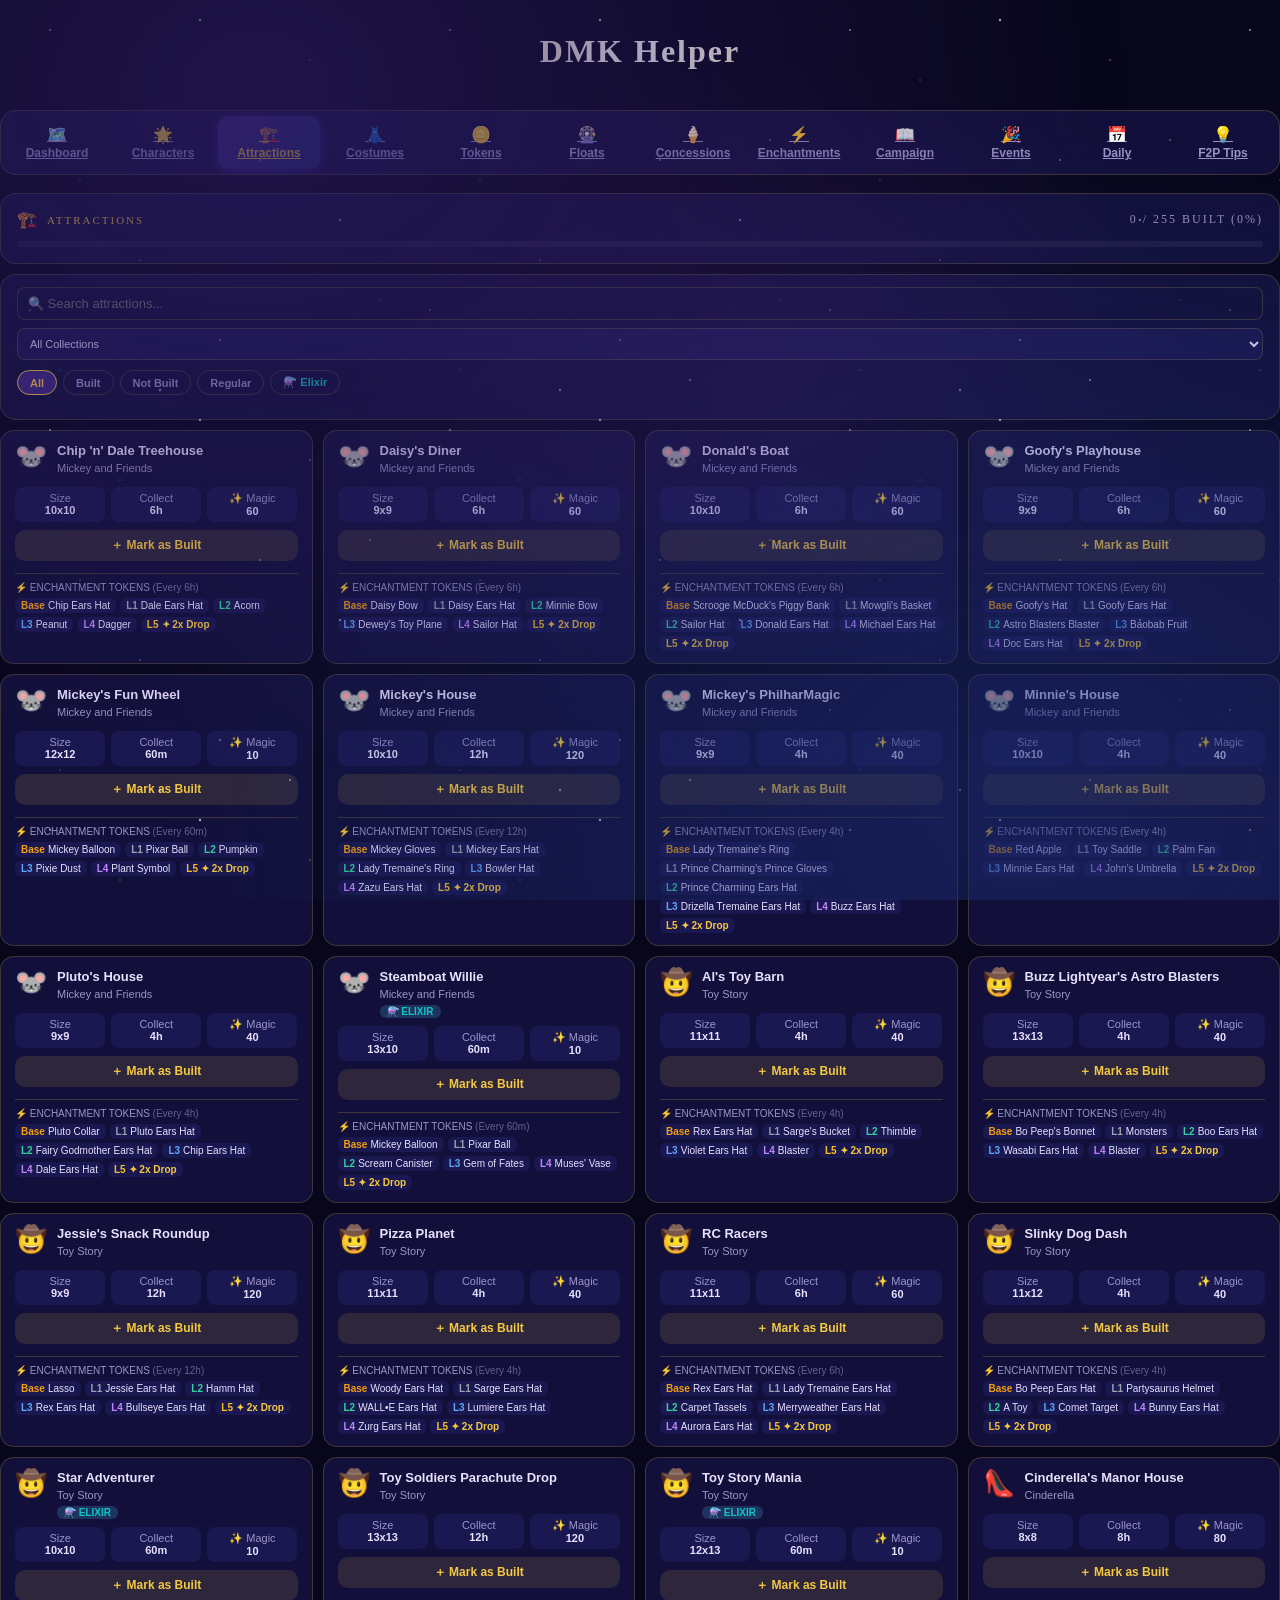
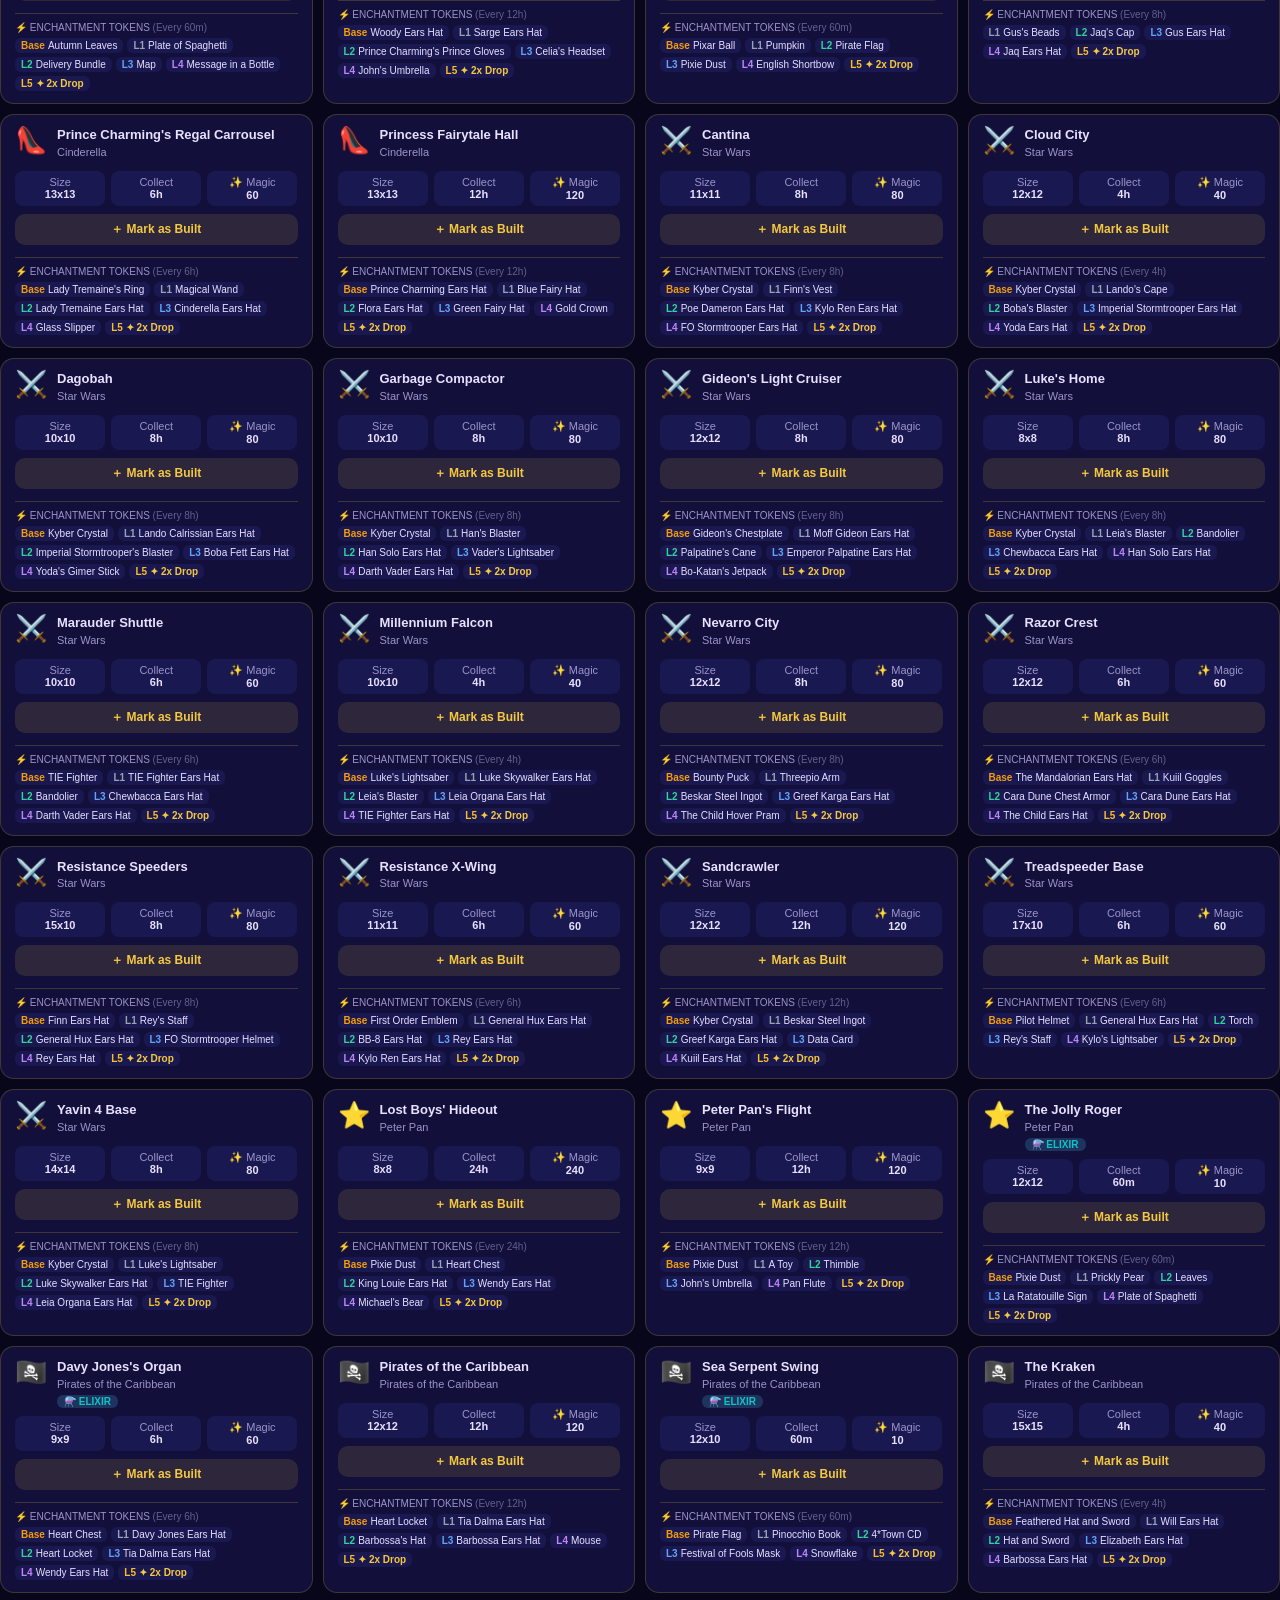
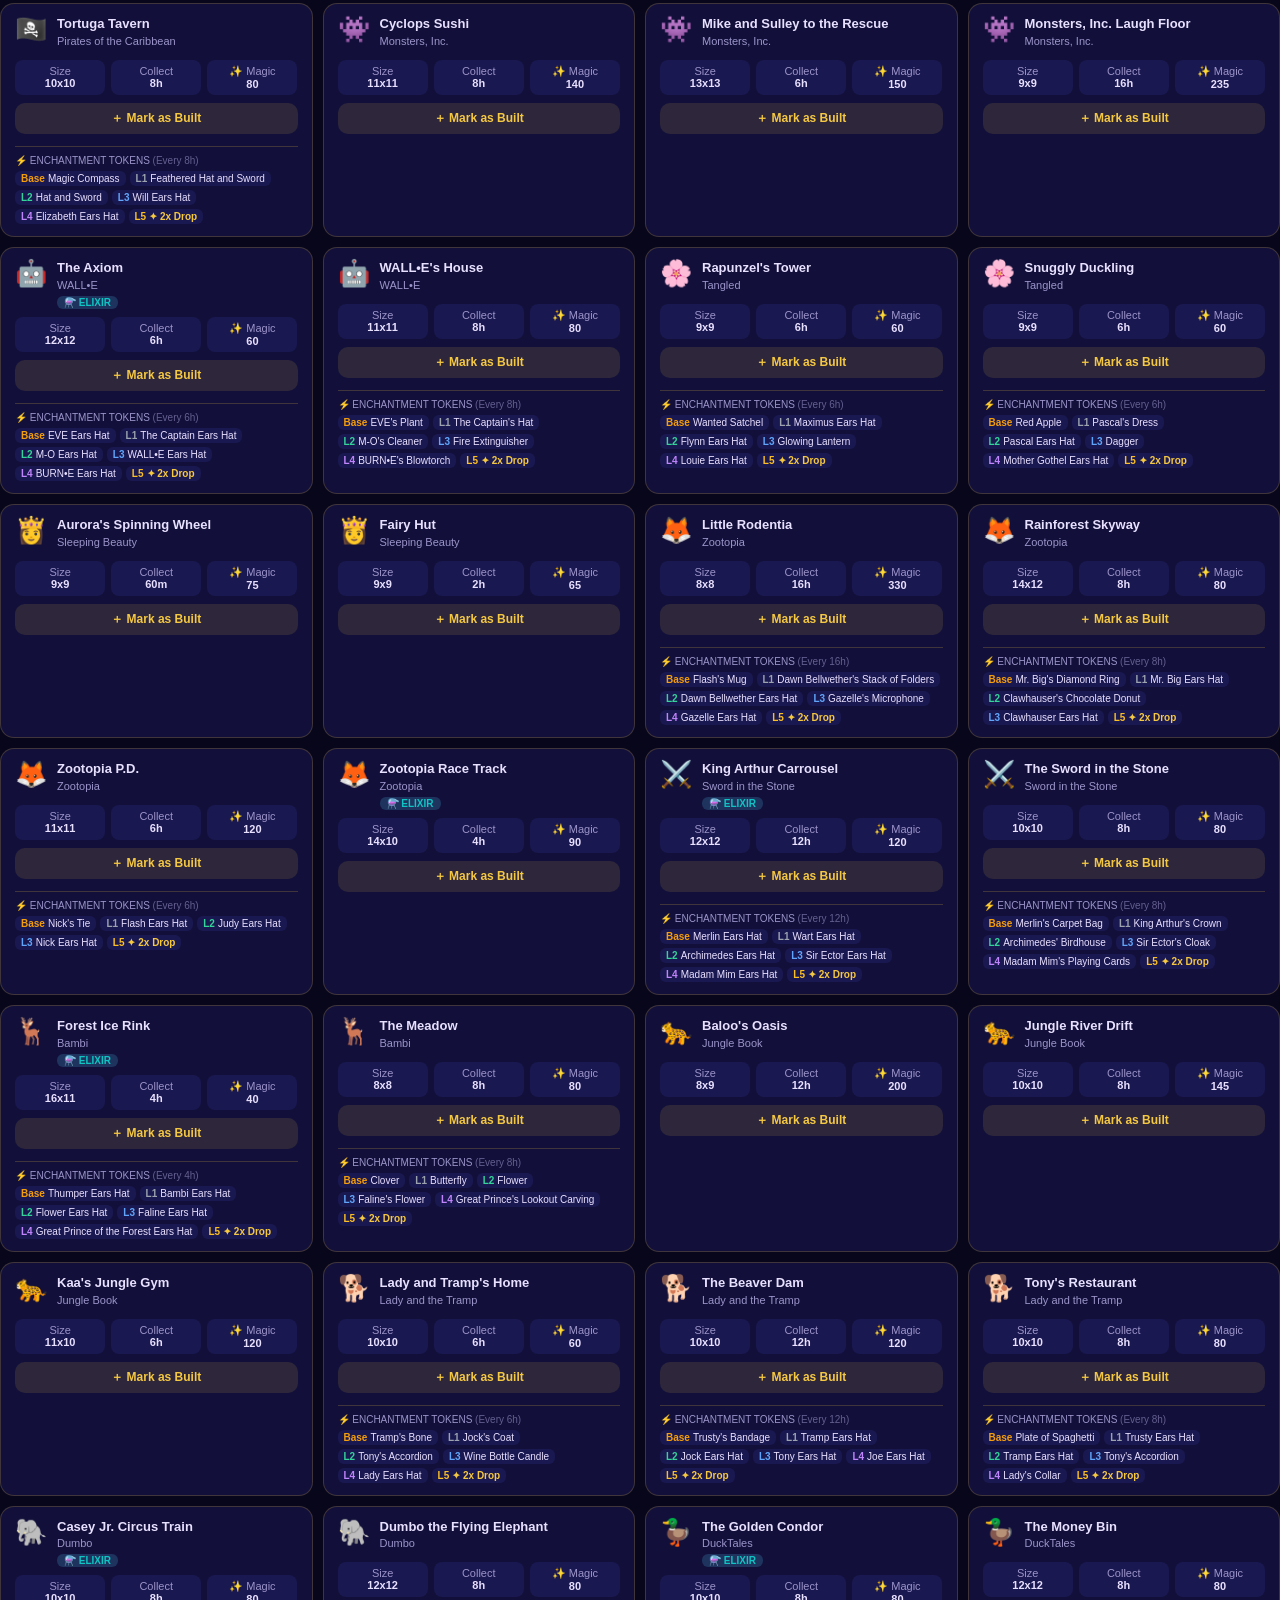
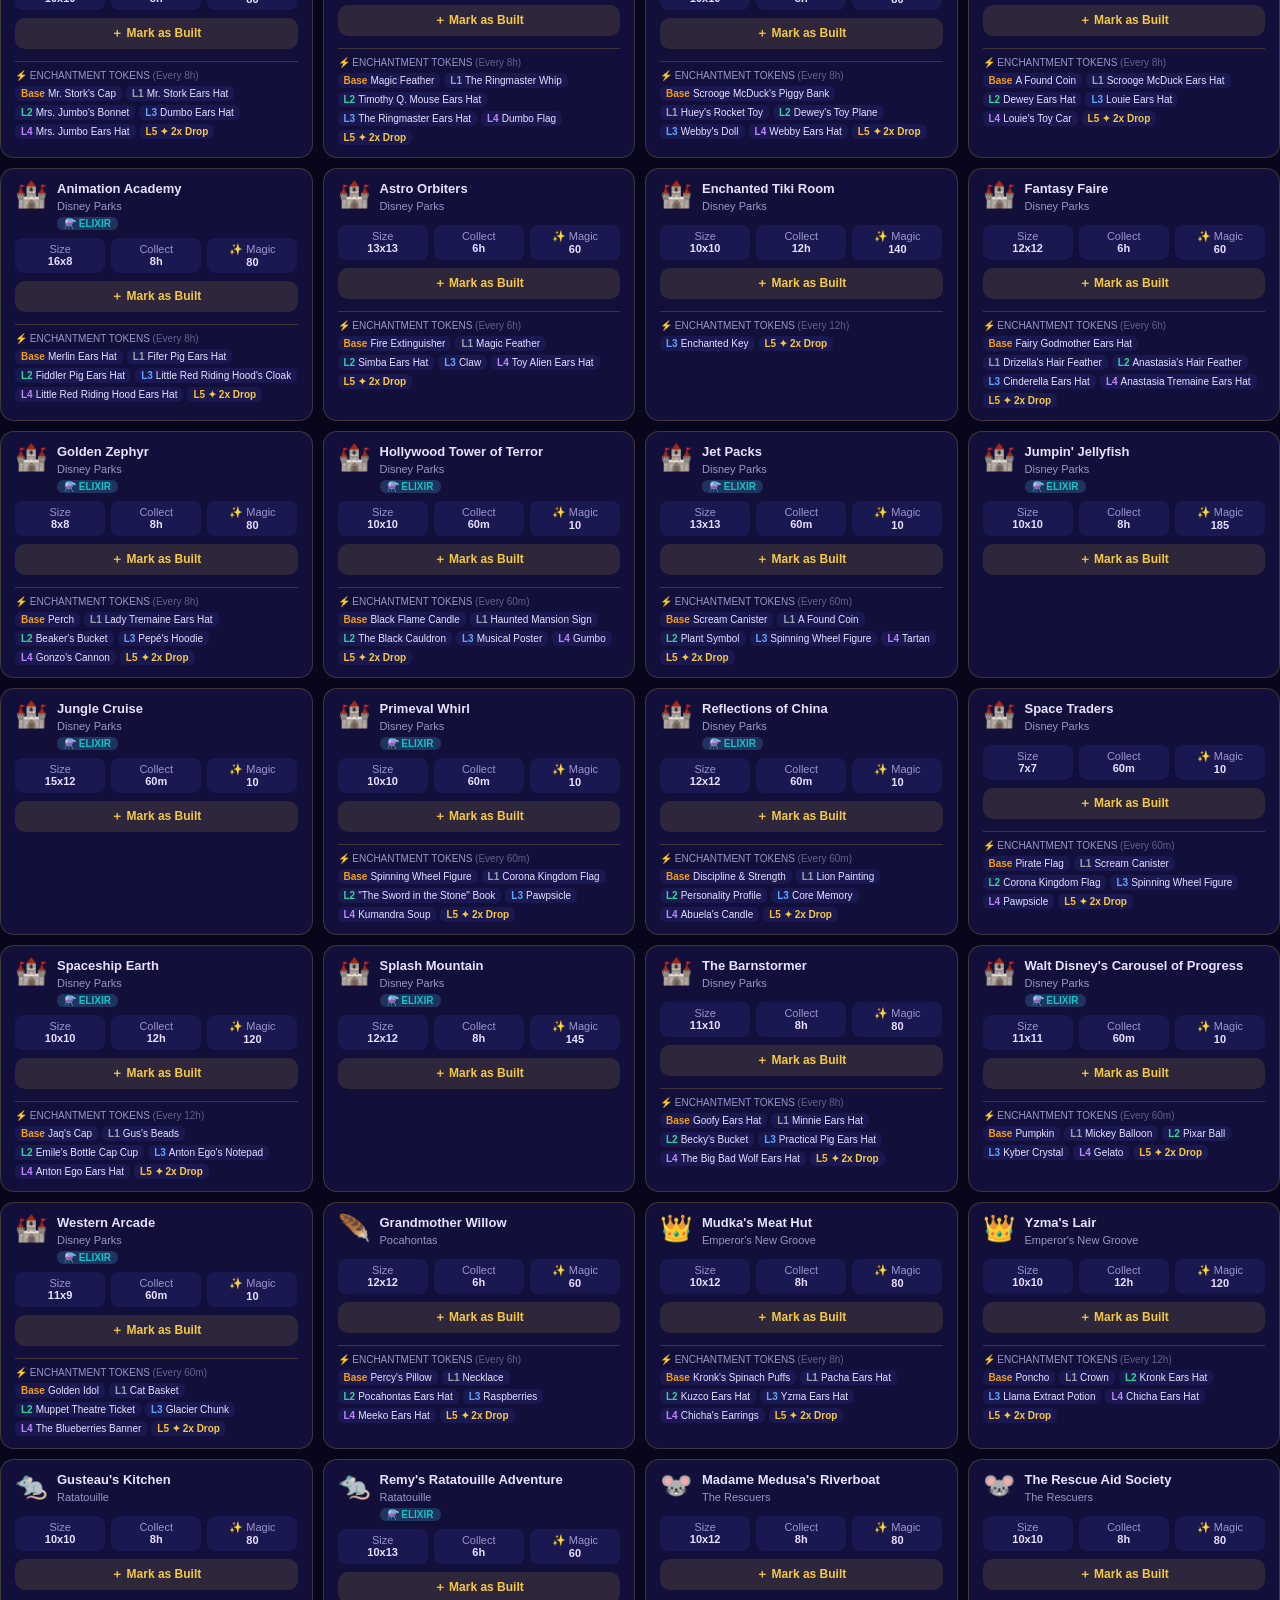
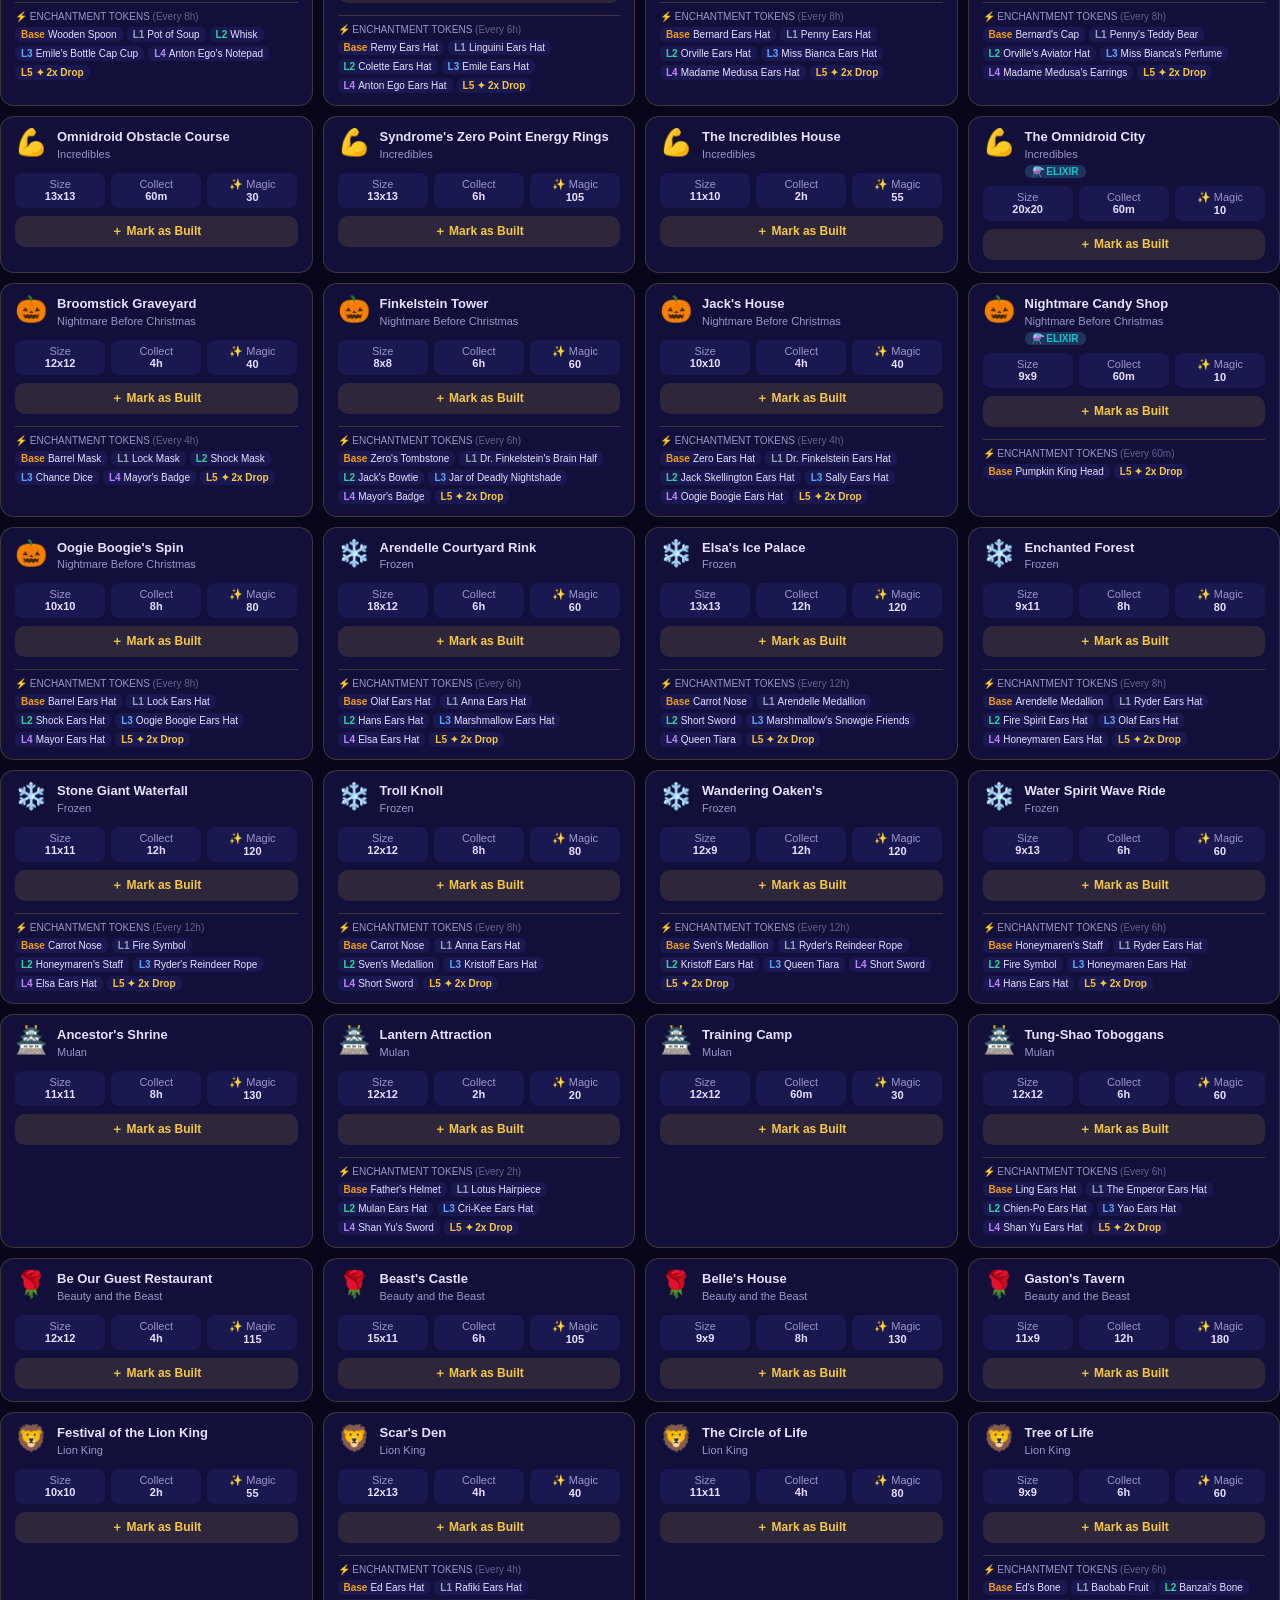
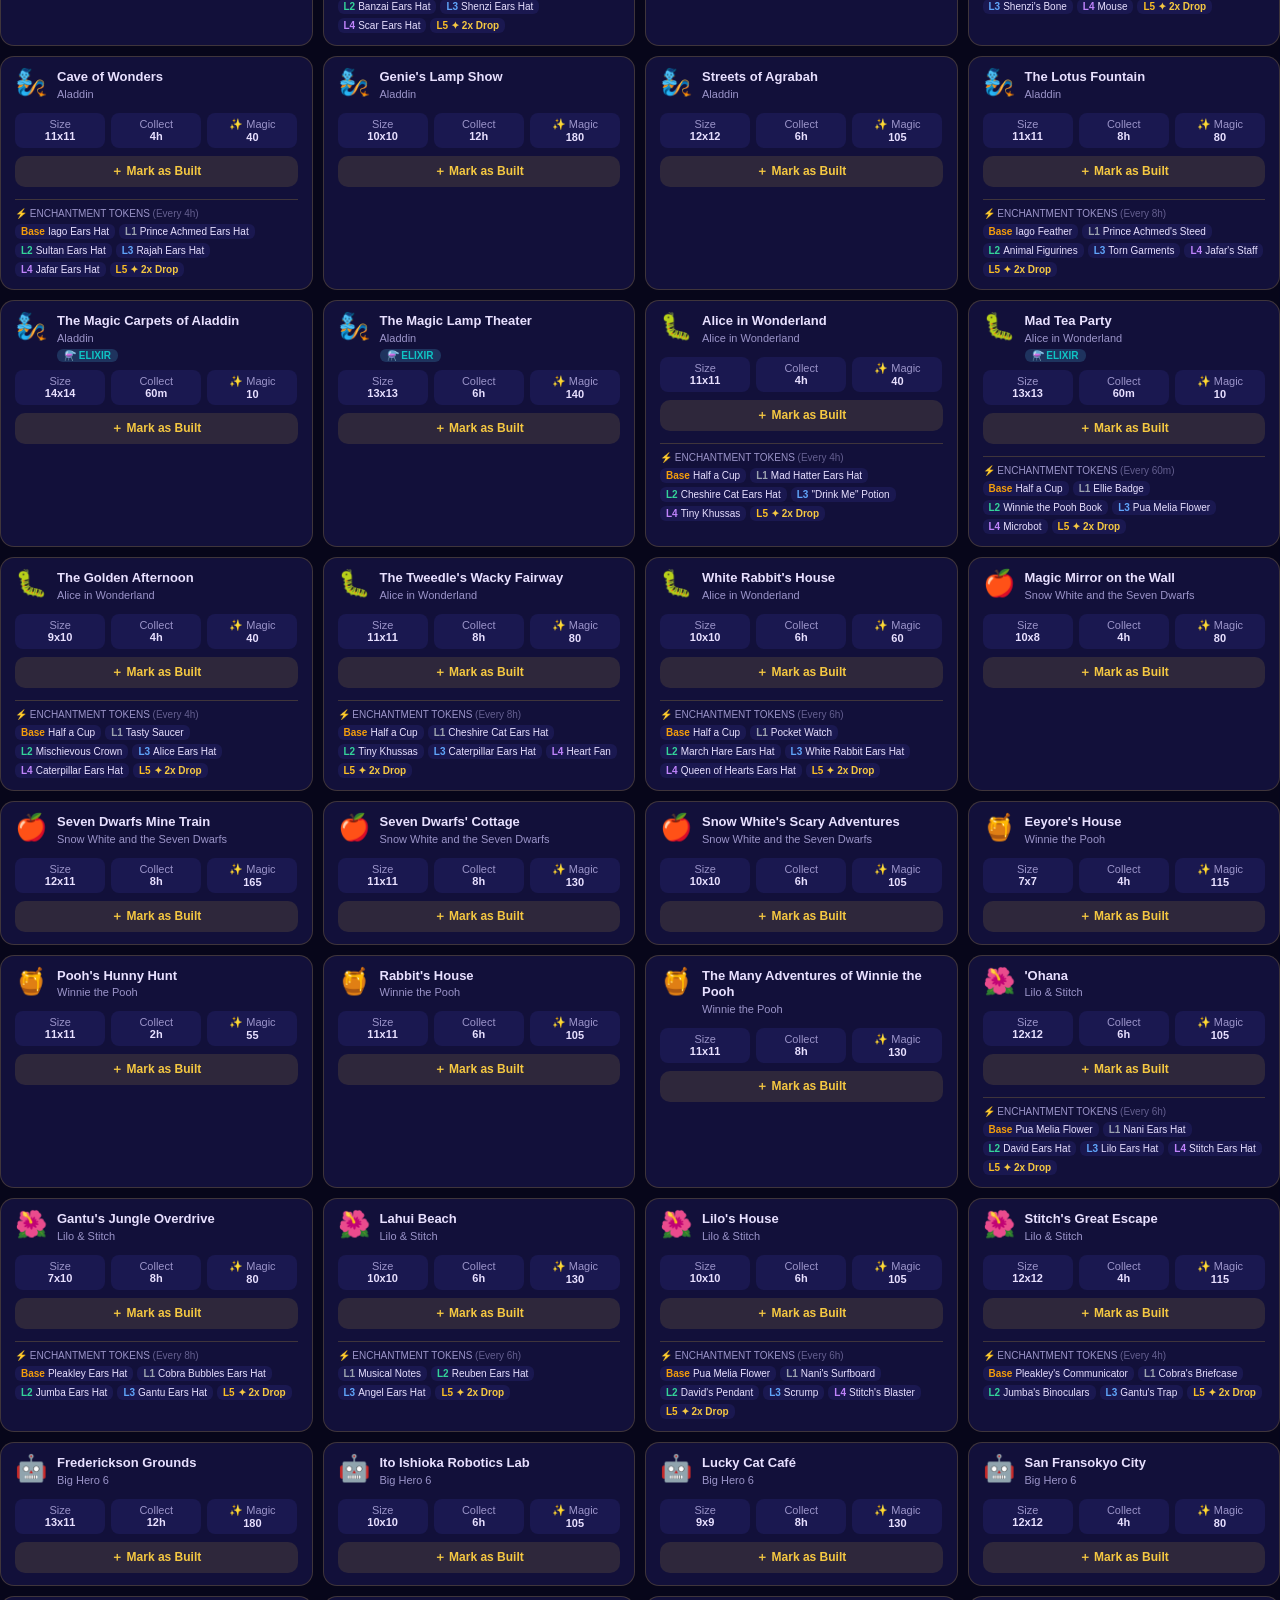
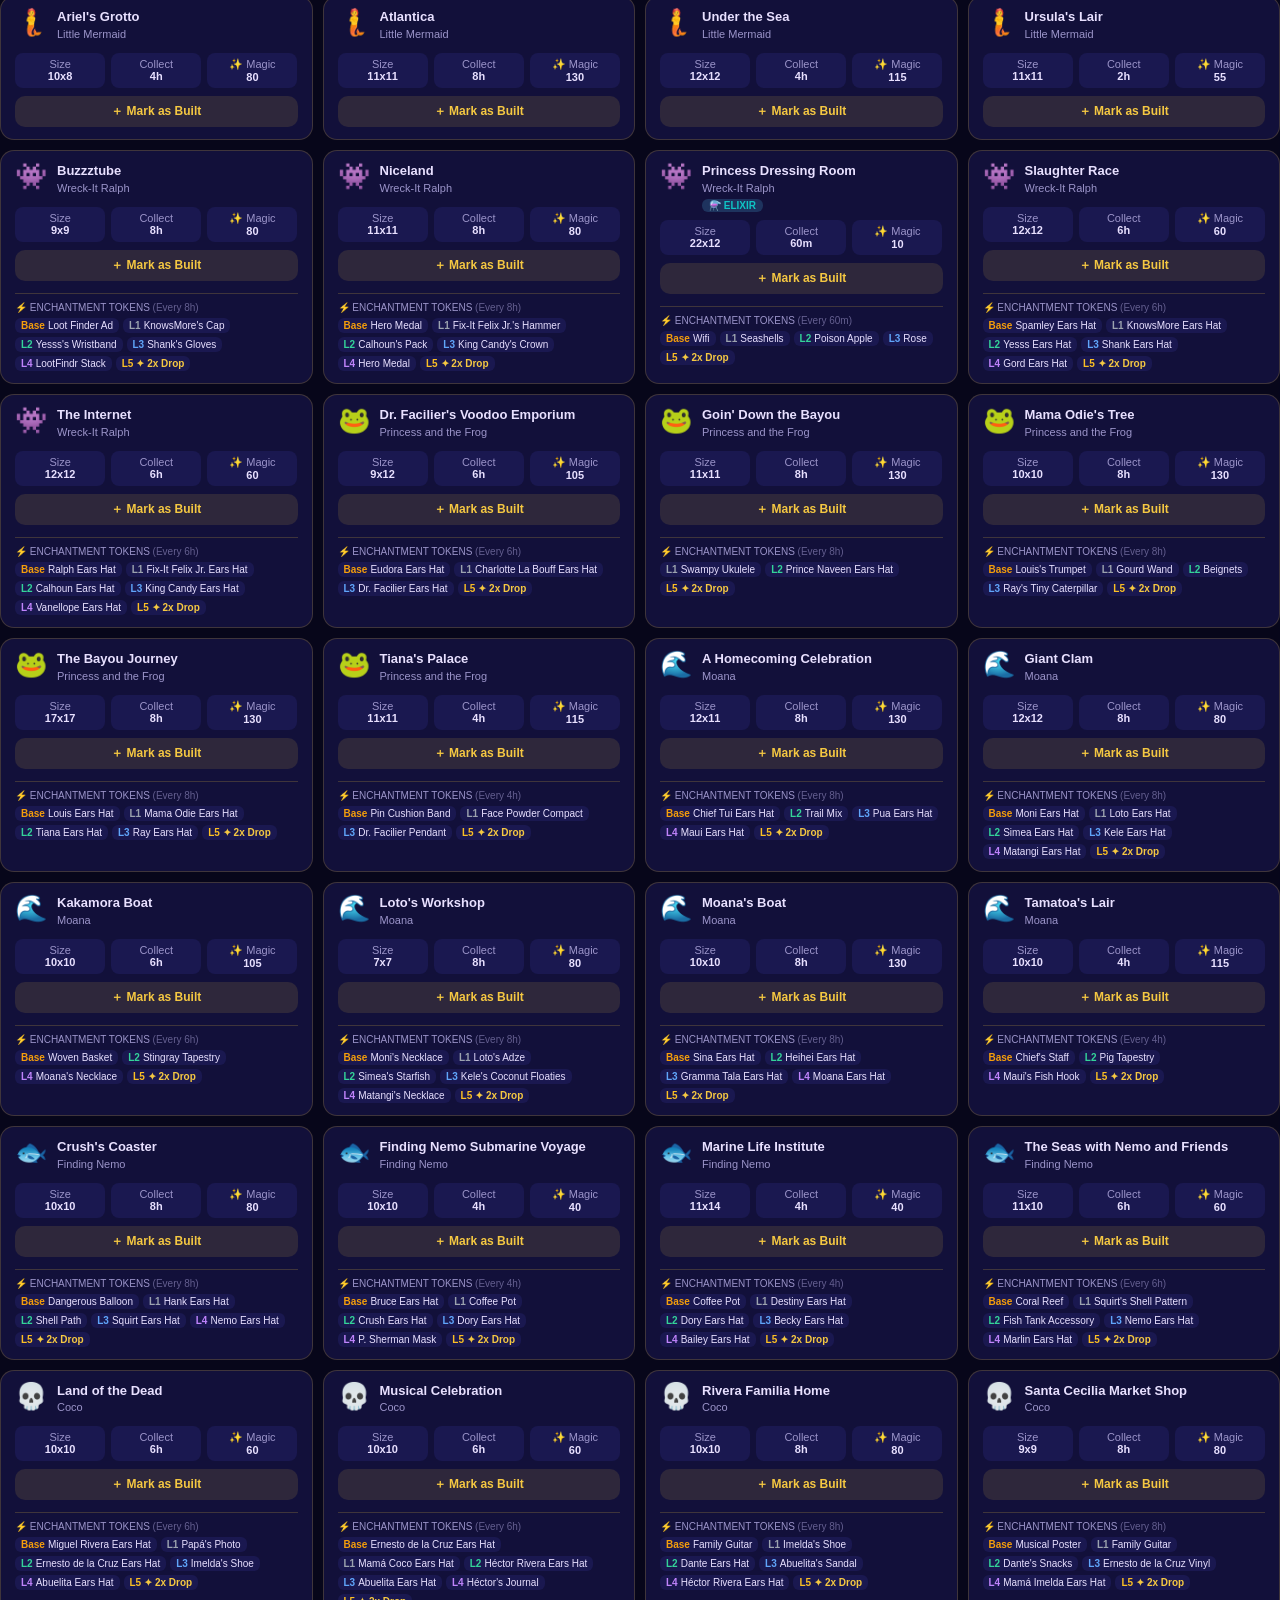
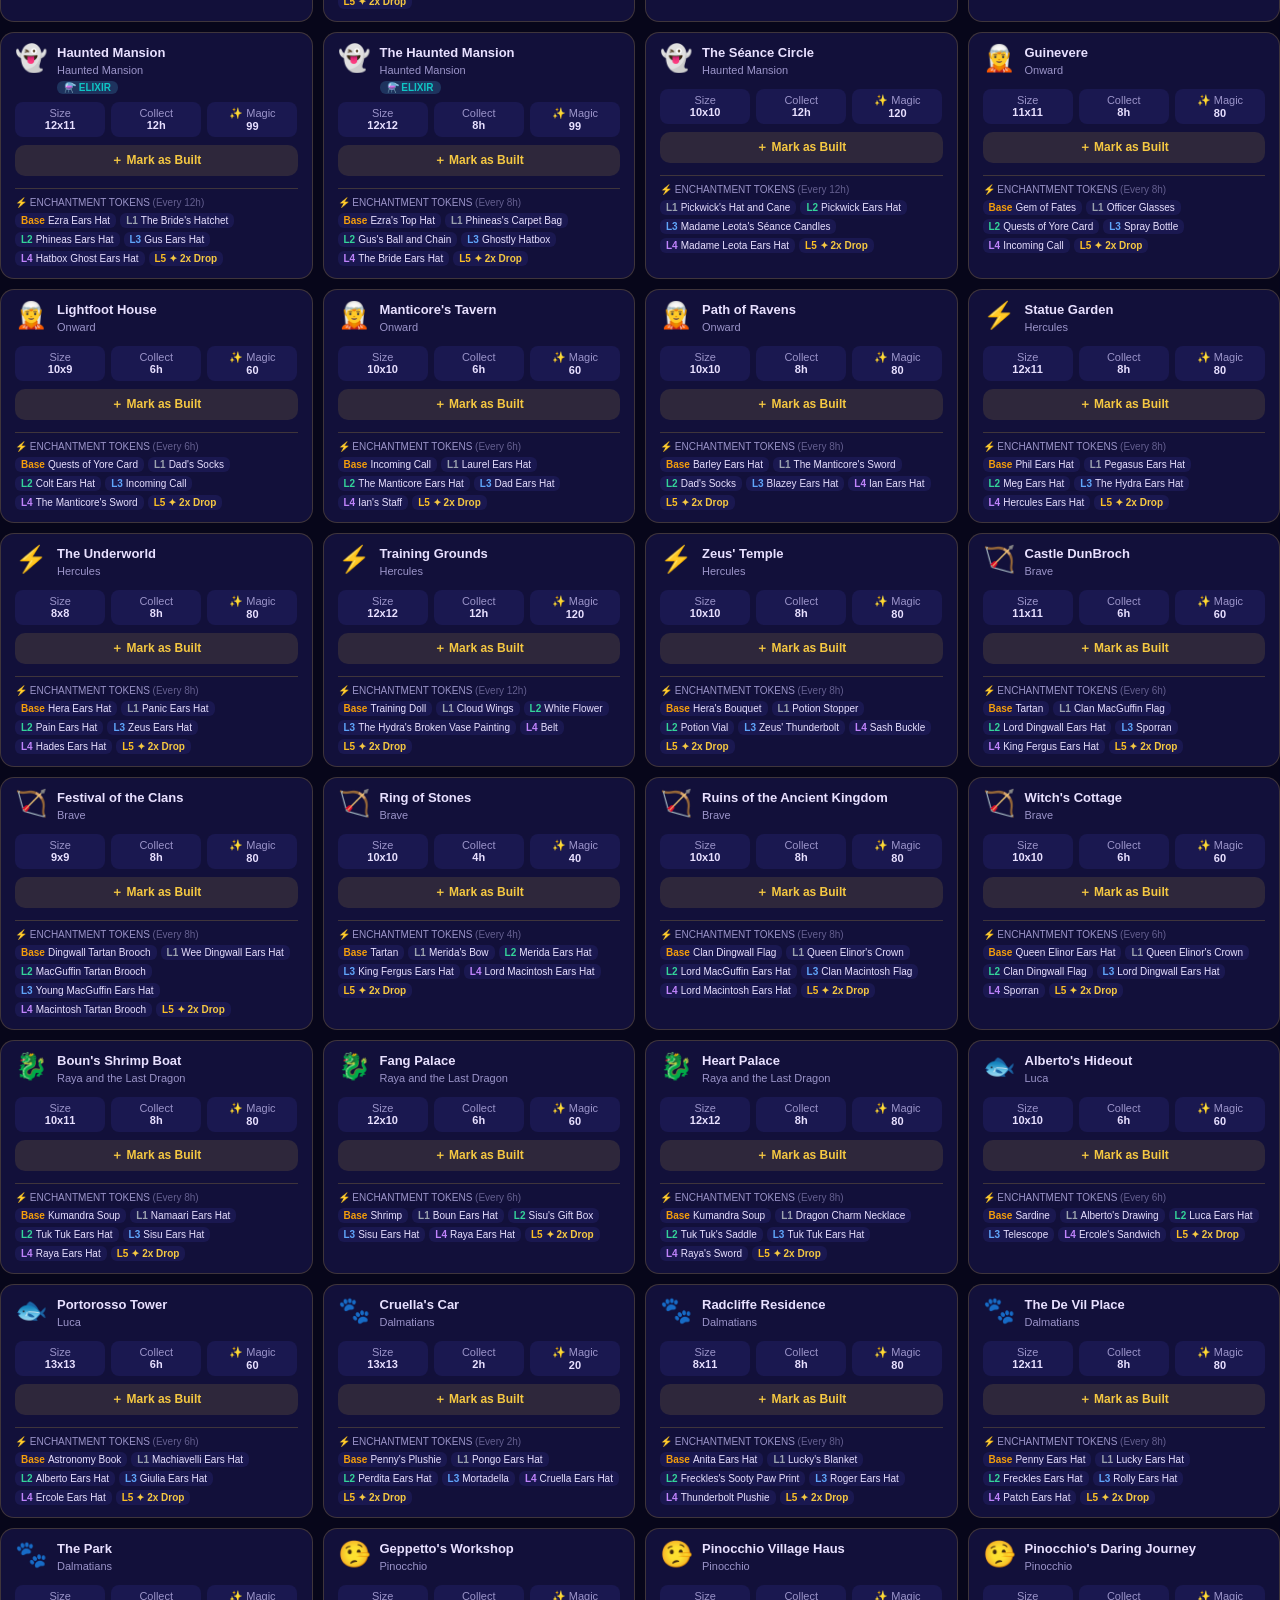
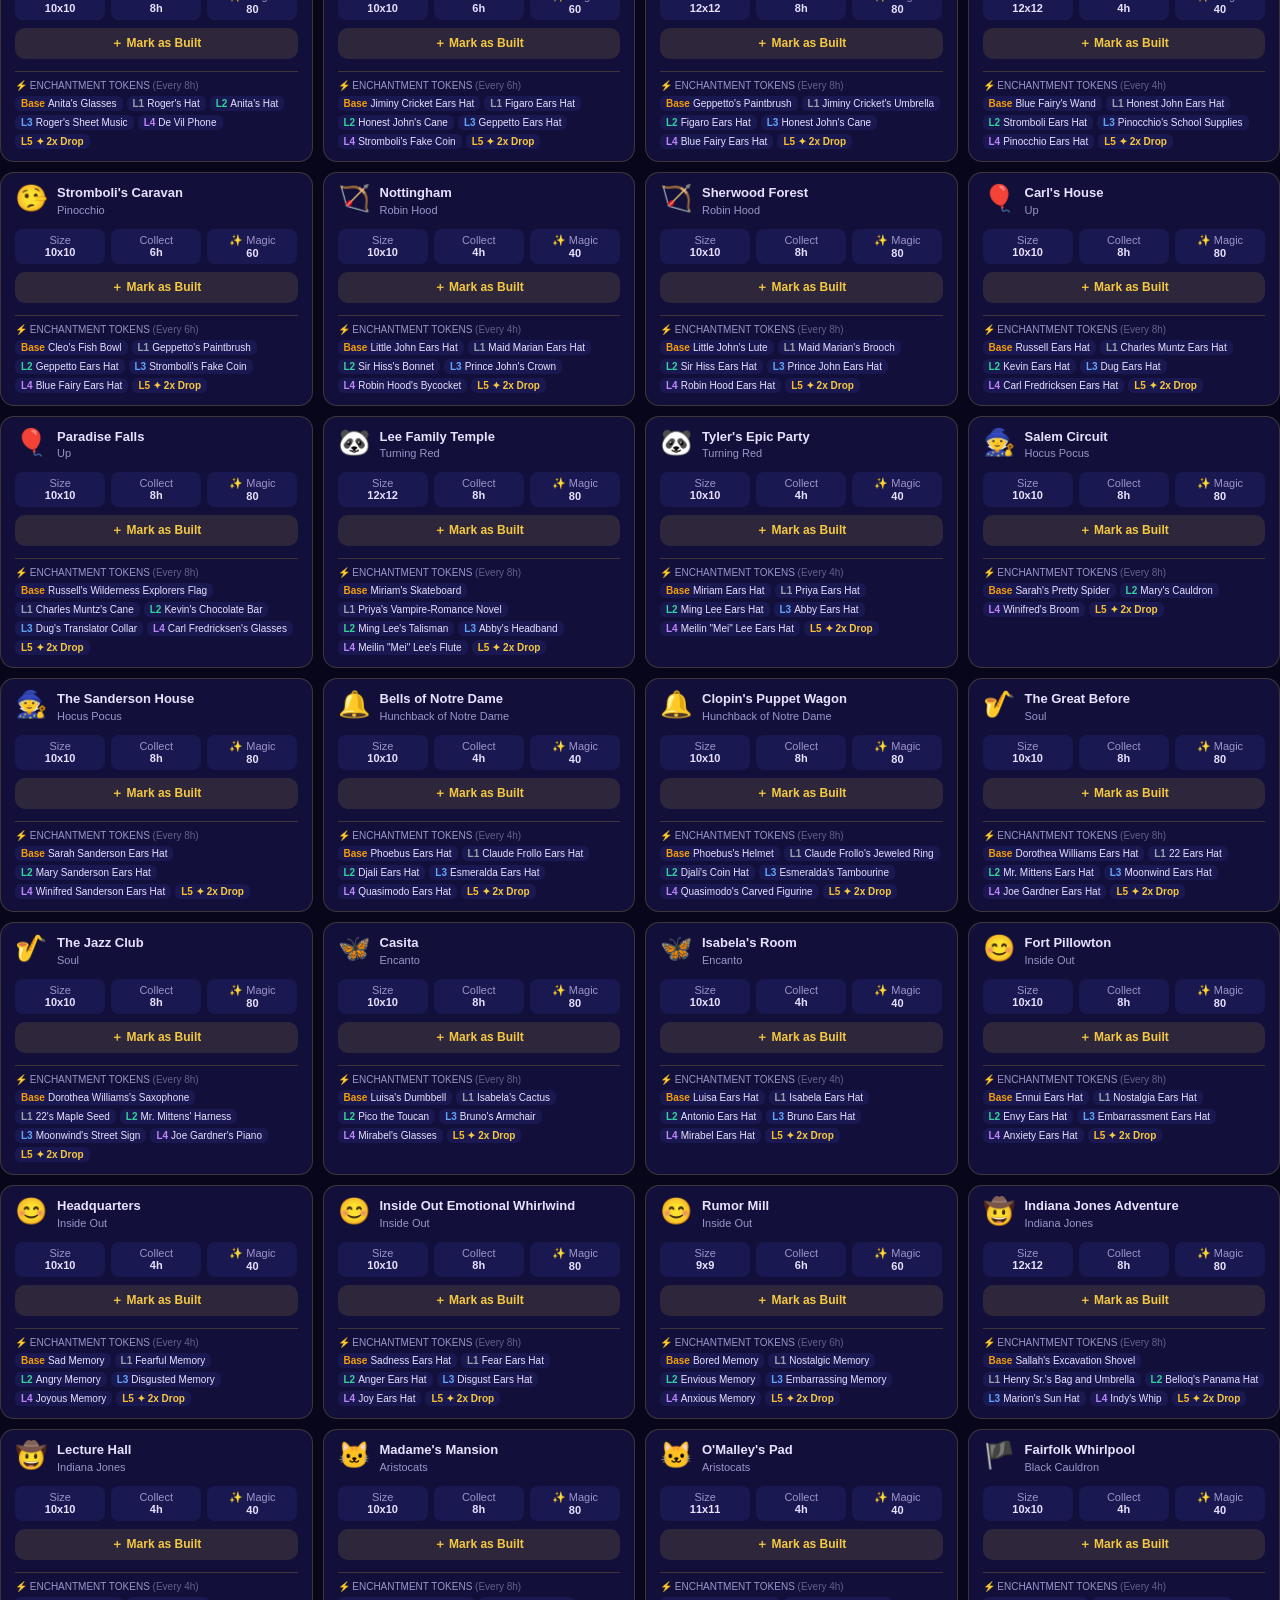
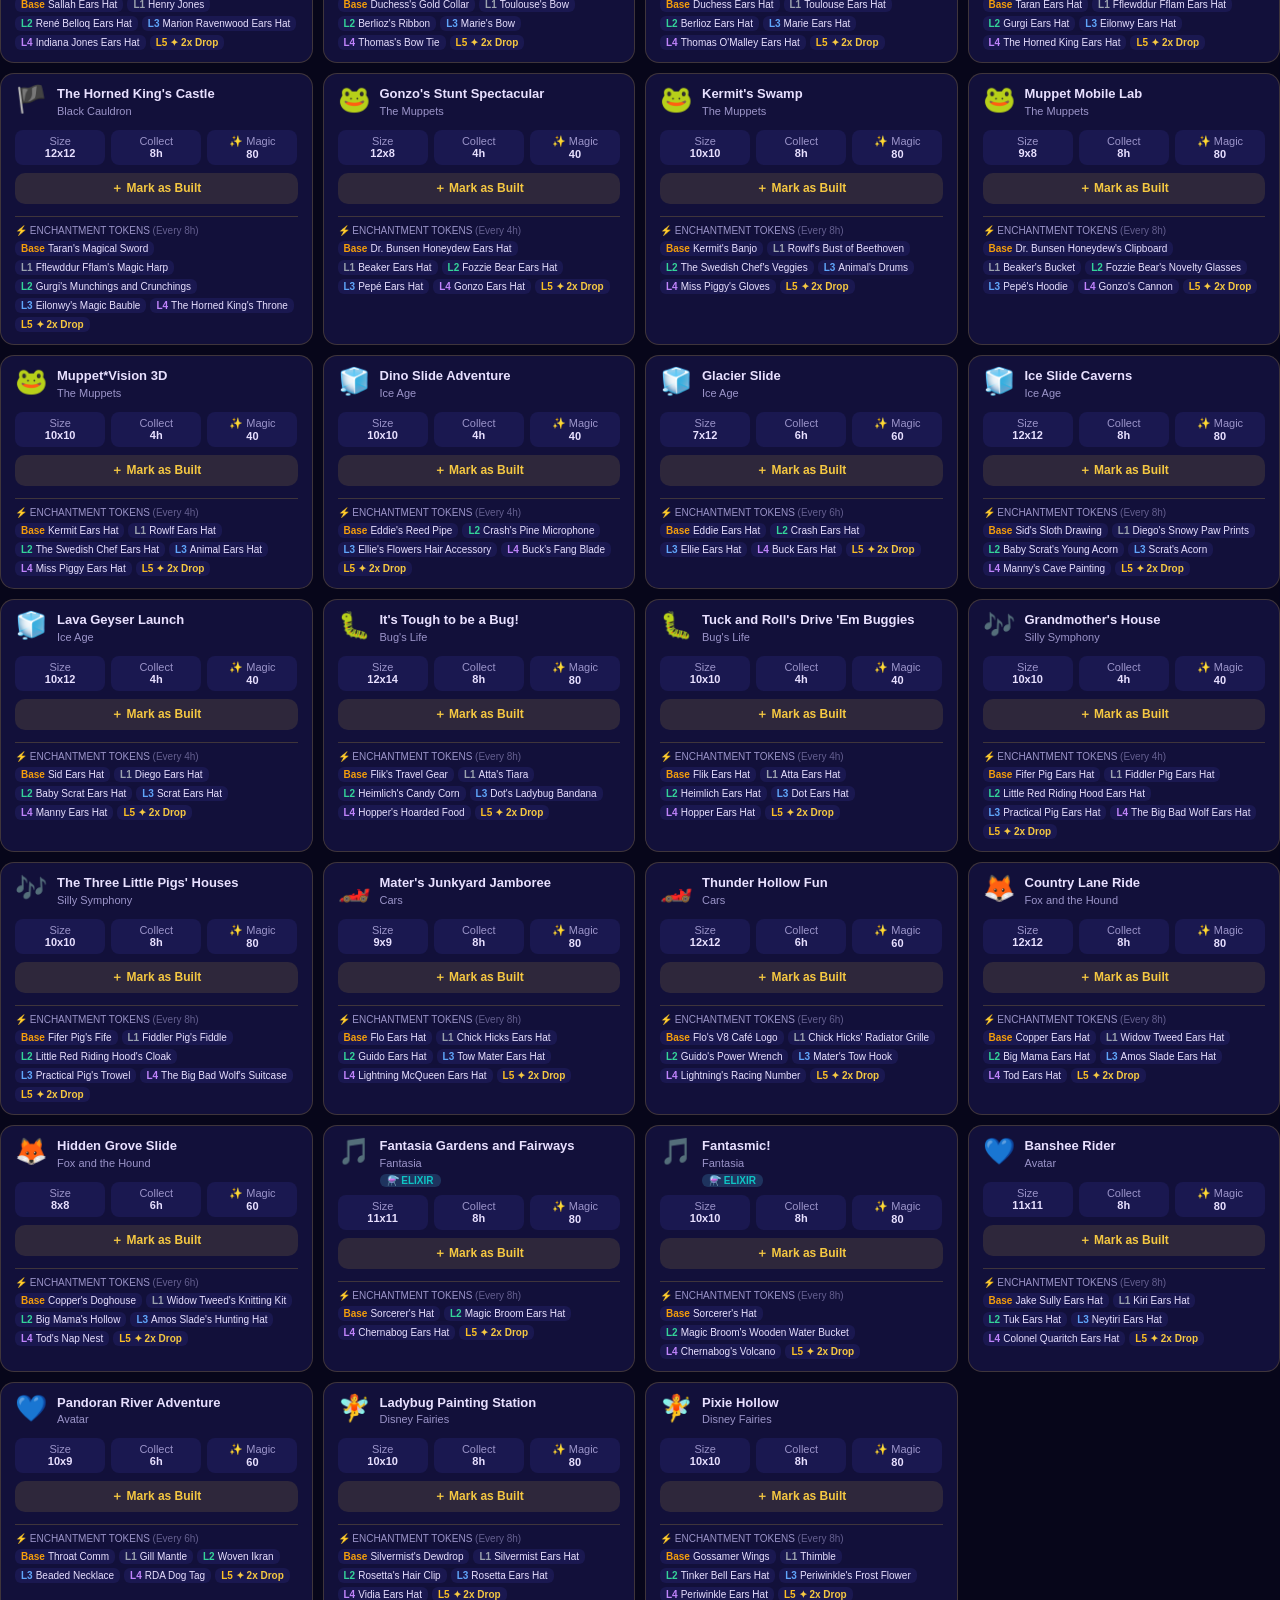
==== attractions.html @ 189ca8f1 "Initial Commit" ====
<!DOCTYPE html>
<html lang="en">
<head>
  <meta charset="UTF-8">
  <title>Attractions — DMK Helper</title>
  <link rel="stylesheet" href="css/style.css">
</head>
<body>
  <!-- Header -->
  <header>
    <h1>DMK Helper</h1>
  </header>

  <!-- Navigation -->
 <nav class="tabs">
  <a class="tab" href="index.html"><span class="tab-icon">🗺️</span>Dashboard</a>
  <a class="tab" href="characters.html"><span class="tab-icon">🌟</span>Characters</a>
  <a class="tab active" href="attractions.html"><span class="tab-icon">🏗️</span>Attractions</a>
  <a class="tab" href="costumes.html"><span class="tab-icon">👗</span>Costumes</a>
  <a class="tab" href="tokens.html"><span class="tab-icon">🪙</span>Tokens</a>
  <a class="tab" href="floats.html"><span class="tab-icon">🎡</span>Floats</a>
  <a class="tab" href="concessions.html"><span class="tab-icon">🍦</span>Concessions</a>
  <a class="tab" href="enchantments.html"><span class="tab-icon">⚡</span>Enchantments</a>
  <a class="tab" href="campaign.html"><span class="tab-icon">📖</span>Campaign</a>
  <a class="tab" href="events.html"><span class="tab-icon">🎉</span>Events</a>
  <a class="tab" href="daily.html"><span class="tab-icon">📅</span>Daily</a>
  <a class="tab" href="tips.html"><span class="tab-icon">💡</span>F2P Tips</a>
</nav>

  <!-- Main Content -->
  <main>
    <!-- ATTRACTIONS -->
    <div id="tab-attractions" class="section active">
     <div class="card" style="margin-bottom:10px;">
      <div class="card-title"><span class="icon">🏗️</span>Attractions
        <span id="attr-pct-label" style="font-size:12px;font-weight:400;color:var(--muted);margin-left:auto;"></span>
      </div>
      <div style="height:6px;background:rgba(255,255,255,0.06);border-radius:10px;overflow:hidden;">
        <div id="attr-prog-bar" style="height:100%;width:0%;border-radius:10px;background:linear-gradient(90deg,var(--teal),var(--gold));transition:width 0.4s;"></div>
      </div>
    </div>

    <div class="card" style="padding:12px 16px;margin-bottom:10px;">
      <div style="display:flex;gap:8px;align-items:center;flex-wrap:wrap;">
        <input type="text" id="attr-search-input" placeholder="🔍 Search attractions..." autocomplete="off"
          oninput="renderAttractions()" style="flex:1;min-width:160px;font-size:13px;">
        <select id="attr-collection-filter" onchange="renderAttractions()"
          style="font-size:11px;background:var(--card2);color:var(--text);border:1px solid var(--border);border-radius:8px;padding:4px 8px;cursor:pointer;height:32px;">
          <option value="">All Collections</option>
        </select>
      </div>
      <div class="char-filters" style="margin-top:10px;flex-wrap:wrap;">
        <button class="filter-btn active" onclick="setAttrFilter('all',this)">All</button>
        <button class="filter-btn" onclick="setAttrFilter('built',this)">Built</button>
        <button class="filter-btn" onclick="setAttrFilter('not-built',this)">Not Built</button>
        <button class="filter-btn" onclick="setAttrFilter('regular',this)">Regular</button>
        <button class="filter-btn" onclick="setAttrFilter('elixir',this)" style="color:var(--teal);">⚗️ Elixir</button>
      </div>
    </div>

    <div id="attr-grid" style="display:grid;grid-template-columns:repeat(auto-fill,minmax(280px,1fr));gap:10px;"></div>
    </div>
  </main>

  <!-- Footer -->
  <footer>
    <p>DMK Helper © 2026</p>
  </footer>
   <script src="data.js"></script>
  <script src="main.js"></script>
</body>
</html>
---- css/style.css ----
:root {
    --gold: #f5c842;
    --gold-dark: #c99a10;
    --deep: #0a0820;
    --purple: #2a1a5e;
    --purple-light: #3d2880;
    --blue: #1a2a6c;
    --teal: #0fc4c4;
    --pink: #e040fb;
    --bg: #07061a;
    --card: #12103a;
    --card2: #1a1850;
    --border: rgba(245,200,66,0.2);
    --text: #e8e0ff;
    --muted: #9b94c9;
    --green: #39e87c;
    --red: #ff5c7a;
    --orange: #ffaa40;
  }

  * { box-sizing: border-box; margin: 0; padding: 0; }

  body {
    font-family: 'Nunito', sans-serif;
    background: var(--bg);
    color: var(--text);
    min-height: 100vh;
    overflow-x: hidden;
  }

  /* Stars background */
  body::before {
    content: '';
    position: fixed;
    inset: 0;
    background: 
      radial-gradient(ellipse at 20% 10%, rgba(42,26,94,0.7) 0%, transparent 60%),
      radial-gradient(ellipse at 80% 90%, rgba(26,42,108,0.6) 0%, transparent 60%),
      radial-gradient(ellipse at 60% 40%, rgba(240,64,251,0.06) 0%, transparent 40%),
      url("data:image/svg+xml,%3Csvg xmlns='http://www.w3.org/2000/svg' width='400' height='400'%3E%3Ccircle cx='50' cy='30' r='1' fill='white' opacity='0.6'/%3E%3Ccircle cx='120' cy='80' r='0.7' fill='white' opacity='0.4'/%3E%3Ccircle cx='200' cy='20' r='1.2' fill='white' opacity='0.7'/%3E%3Ccircle cx='310' cy='60' r='0.8' fill='white' opacity='0.5'/%3E%3Ccircle cx='370' cy='140' r='1' fill='white' opacity='0.3'/%3E%3Ccircle cx='80' cy='180' r='0.6' fill='white' opacity='0.6'/%3E%3Ccircle cx='260' cy='160' r='0.9' fill='white' opacity='0.4'/%3E%3Ccircle cx='340' cy='220' r='1.1' fill='white' opacity='0.6'/%3E%3Ccircle cx='140' cy='260' r='0.7' fill='white' opacity='0.5'/%3E%3Ccircle cx='30' cy='310' r='1' fill='white' opacity='0.3'/%3E%3Ccircle cx='220' cy='340' r='0.8' fill='white' opacity='0.7'/%3E%3Ccircle cx='380' cy='300' r='0.6' fill='white' opacity='0.4'/%3E%3Ccircle cx='160' cy='390' r='1.2' fill='white' opacity='0.5'/%3E%3Ccircle cx='290' cy='380' r='0.9' fill='white' opacity='0.6'/%3E%3Ccircle cx='60' cy='370' r='0.7' fill='white' opacity='0.3'/%3E%3C/svg%3E");
    pointer-events: none;
    z-index: 0;
  }

  .app { position: relative; z-index: 1; max-width: 960px; margin: 0 auto; padding: 16px; }

  /* Header */
  header {
    text-align: center;
    padding: 32px 16px 20px;
  }
  header h1 {
    font-family: 'Cinzel Decorative', cursive;
    font-size: clamp(18px, 5vw, 32px);
    background: linear-gradient(135deg, var(--gold), #fff, var(--gold));
    -webkit-background-clip: text;
    -webkit-text-fill-color: transparent;
    background-clip: text;
    text-shadow: none;
    letter-spacing: 2px;
    line-height: 1.2;
  }
  header p {
    color: var(--muted);
    font-size: 13px;
    margin-top: 6px;
    font-weight: 600;
    letter-spacing: 2px;
    text-transform: uppercase;
  }
  .castle-icon { font-size: 36px; display: block; margin-bottom: 8px; }

  /* Tab nav */
  .tabs {
    display: flex;
    gap: 4px;
    background: var(--card);
    border-radius: 16px;
    padding: 5px;
    margin: 20px 0 18px;
    border: 1px solid var(--border);
    overflow-x: auto;
    scrollbar-width: none;
  }
  .tabs::-webkit-scrollbar { display: none; }
  .tab {
    flex: 1;
    min-width: 80px;
    padding: 9px 8px;
    background: none;
    border: none;
    border-radius: 11px;
    color: var(--muted);
    font-family: 'Nunito', sans-serif;
    font-size: 12px;
    font-weight: 700;
    cursor: pointer;
    transition: all 0.2s;
    text-align: center;
    white-space: nowrap;
  }
  .tab:hover { color: var(--text); background: rgba(255,255,255,0.06); }
  .tab.active {
    background: linear-gradient(135deg, var(--purple-light), var(--blue));
    color: var(--gold);
    box-shadow: 0 2px 12px rgba(100,60,255,0.4);
  }
  .tab .tab-icon { display: block; font-size: 16px; margin-bottom: 2px; }

  /* Sections */
  .section { display: none; }
  .section.active { display: block; }

  /* Cards */
  .card {
    background: var(--card);
    border: 1px solid var(--border);
    border-radius: 16px;
    padding: 16px;
    margin-bottom: 12px;
  }
  .card-title {
    font-family: 'Cinzel Decorative', cursive;
    font-size: 11px;
    color: var(--gold);
    letter-spacing: 2px;
    text-transform: uppercase;
    margin-bottom: 12px;
    display: flex;
    align-items: center;
    gap: 8px;
  }
  .card-title .icon { font-size: 16px; }

  /* Stats row */
  .stats-row {
    display: grid;
    grid-template-columns: repeat(auto-fit, minmax(130px, 1fr));
    gap: 10px;
    margin-bottom: 14px;
  }
  .stat-box {
    background: var(--card2);
    border-radius: 12px;
    padding: 14px 10px;
    text-align: center;
    border: 1px solid var(--border);
  }
  .stat-box .stat-val {
    font-family: 'Cinzel Decorative', cursive;
    font-size: 22px;
    color: var(--gold);
    line-height: 1;
  }
  .stat-box .stat-label {
    font-size: 10px;
    color: var(--muted);
    font-weight: 700;
    letter-spacing: 1px;
    text-transform: uppercase;
    margin-top: 4px;
  }

  /* Character tracker */
  .char-filters {
    display: flex;
    gap: 6px;
    flex-wrap: wrap;
    margin-bottom: 12px;
  }
  .filter-btn {
    padding: 5px 12px;
    border-radius: 20px;
    border: 1px solid var(--border);
    background: none;
    color: var(--muted);
    font-size: 11px;
    font-weight: 700;
    cursor: pointer;
    transition: all 0.15s;
    font-family: 'Nunito', sans-serif;
  }
  .filter-btn.active, .filter-btn:hover {
    background: var(--purple-light);
    color: var(--gold);
    border-color: var(--gold);
  }

  .char-grid {
    display: grid;
    grid-template-columns: repeat(auto-fill, minmax(200px, 1fr));
    gap: 10px;
  }

  .char-card {
    background: var(--card2);
    border: 1px solid var(--border);
    border-radius: 14px;
    padding: 12px;
    cursor: pointer;
    transition: transform 0.15s, box-shadow 0.15s, border-color 0.15s;
    position: relative;
    overflow: hidden;
  }
  .char-card:hover { transform: translateY(-2px); box-shadow: 0 6px 20px rgba(0,0,0,0.4); }
  .char-card.welcomed { border-color: rgba(57,232,124,0.4); }
  .char-card.maxed { border-color: rgba(245,200,66,0.5); }
  .char-card.maxed::after {
    content: '★ MAX';
    position: absolute;
    top: 8px;
    right: 8px;
    background: var(--gold);
    color: var(--deep);
    font-size: 9px;
    font-weight: 800;
    padding: 2px 6px;
    border-radius: 6px;
    letter-spacing: 1px;
  }

  .char-top {
    display: flex;
    align-items: center;
    gap: 10px;
    margin-bottom: 8px;
  }
  .char-emoji { font-size: 28px; }
  .char-info { flex: 1; min-width: 0; }
  .char-name {
    font-weight: 800;
    font-size: 13px;
    white-space: nowrap;
    overflow: hidden;
    text-overflow: ellipsis;
    line-height: 1.2;
  }
  .char-type {
    font-size: 10px;
    color: var(--muted);
    font-weight: 600;
    margin-top: 2px;
  }

  .level-display {
    display: flex;
    align-items: center;
    justify-content: space-between;
    margin-bottom: 6px;
  }
  .level-label { font-size: 11px; color: var(--muted); font-weight: 700; }
  .level-val { font-size: 13px; font-weight: 800; color: var(--gold); }

  .level-bar {
    height: 5px;
    background: rgba(255,255,255,0.08);
    border-radius: 10px;
    overflow: hidden;
    margin-bottom: 8px;
  }
  .level-bar-fill {
    height: 100%;
    border-radius: 10px;
    background: linear-gradient(90deg, var(--teal), var(--gold));
    transition: width 0.4s ease;
  }

  .char-actions {
    display: flex;
    gap: 5px;
  }
  .btn-sm {
    flex: 1;
    padding: 5px 4px;
    border-radius: 8px;
    border: none;
    font-size: 11px;
    font-weight: 700;
    cursor: pointer;
    font-family: 'Nunito', sans-serif;
    transition: opacity 0.15s;
  }
  .btn-sm:hover { opacity: 0.85; }
  .btn-plus { background: var(--green); color: var(--deep); }
  .btn-minus { background: rgba(255,92,122,0.2); color: var(--red); border: 1px solid rgba(255,92,122,0.3); }
  .btn-welcome { background: linear-gradient(135deg, var(--purple-light), var(--blue)); color: var(--gold); }

  .not-welcomed {
    opacity: 0.5;
  }
  .not-welcomed .char-name { color: var(--muted); }

  /* Add character form */
  .add-form {
    background: var(--card2);
    border: 1px dashed var(--border);
    border-radius: 14px;
    padding: 14px;
    margin-bottom: 14px;
  }
  .form-row {
    display: grid;
    grid-template-columns: 1fr 1fr;
    gap: 8px;
    margin-bottom: 8px;
  }
  .form-row.trio { grid-template-columns: 1fr 1fr 1fr; }
  input[type="text"], select {
    width: 100%;
    background: var(--card);
    border: 1px solid var(--border);
    border-radius: 8px;
    padding: 8px 10px;
    color: var(--text);
    font-family: 'Nunito', sans-serif;
    font-size: 13px;
    outline: none;
  }
  input[type="text"]:focus, select:focus { border-color: var(--gold); }
  select option { background: var(--card); }
  .btn-add {
    width: 100%;
    padding: 9px;
    background: linear-gradient(135deg, var(--gold-dark), var(--gold));
    color: var(--deep);
    border: none;
    border-radius: 10px;
    font-size: 13px;
    font-weight: 800;
    cursor: pointer;
    font-family: 'Nunito', sans-serif;
    letter-spacing: 1px;
    transition: opacity 0.15s;
  }
  .btn-add:hover { opacity: 0.9; }

  /* Campaign / Storyline */
  .quest-list { display: flex; flex-direction: column; gap: 8px; }
  .quest-item {
    display: flex;
    align-items: center;
    gap: 12px;
    background: var(--card2);
    border-radius: 12px;
    padding: 12px 14px;
    border: 1px solid var(--border);
    transition: border-color 0.15s;
    cursor: pointer;
  }
  .quest-item.done { border-color: rgba(57,232,124,0.35); opacity: 0.7; }
  .quest-check {
    width: 22px;
    height: 22px;
    border-radius: 50%;
    border: 2px solid var(--muted);
    display: flex;
    align-items: center;
    justify-content: center;
    font-size: 12px;
    flex-shrink: 0;
    transition: all 0.2s;
  }
  .quest-item.done .quest-check {
    background: var(--green);
    border-color: var(--green);
    color: var(--deep);
  }
  .quest-content { flex: 1 }
  .quest-name { font-weight: 700; font-size: 13px; }
  .quest-sub { font-size: 11px; color: var(--muted); margin-top: 2px; }
  .quest-reward {
    font-size: 11px;
    color: var(--gold);
    font-weight: 700;
    white-space: nowrap;
  }

  /* Events */
  .event-card {
    background: linear-gradient(135deg, rgba(42,26,94,0.8), rgba(26,42,108,0.6));
    border: 1px solid rgba(245,200,66,0.35);
    border-radius: 16px;
    padding: 16px;
    margin-bottom: 10px;
    position: relative;
    overflow: hidden;
  }
  .event-card::before {
    content: '';
    position: absolute;
    top: -30px;
    right: -30px;
    width: 80px;
    height: 80px;
    border-radius: 50%;
    background: radial-gradient(rgba(245,200,66,0.15), transparent 70%);
  }
  .event-header {
    display: flex;
    justify-content: space-between;
    align-items: flex-start;
    margin-bottom: 10px;
  }
  .event-name { font-weight: 800; font-size: 14px; }
  .event-emoji { font-size: 24px; }
  .event-status {
    font-size: 10px;
    font-weight: 700;
    letter-spacing: 1px;
    padding: 3px 8px;
    border-radius: 10px;
    margin-top: 4px;
    display: inline-block;
  }
  .status-active { background: rgba(57,232,124,0.2); color: var(--green); }
  .status-upcoming { background: rgba(255,170,64,0.2); color: var(--orange); }
  .status-past { background: rgba(255,255,255,0.08); color: var(--muted); }

  .event-progress { margin-top: 10px; }
  .event-prog-bar {
    height: 6px;
    background: rgba(255,255,255,0.08);
    border-radius: 10px;
    overflow: hidden;
    margin: 5px 0;
  }
  .event-prog-fill {
    height: 100%;
    border-radius: 10px;
    background: linear-gradient(90deg, var(--pink), var(--gold));
  }
  .event-prog-label {
    display: flex;
    justify-content: space-between;
    font-size: 11px;
    color: var(--muted);
    font-weight: 600;
  }

  .event-days {
    display: flex;
    align-items: center;
    gap: 5px;
    font-size: 11px;
    color: var(--muted);
    font-weight: 600;
    margin-top: 6px;
  }

  /* Resources */
  .resource-grid {
    display: grid;
    grid-template-columns: repeat(auto-fit, minmax(140px, 1fr));
    gap: 10px;
  }
  .resource-item {
    background: var(--card2);
    border-radius: 14px;
    padding: 14px 12px;
    border: 1px solid var(--border);
    text-align: center;
  }
  .resource-icon { font-size: 28px; margin-bottom: 6px; }
  .resource-name { font-size: 10px; color: var(--muted); font-weight: 700; letter-spacing: 1px; text-transform: uppercase; }
  .resource-val {
    font-family: 'Cinzel Decorative', cursive;
    font-size: 18px;
    color: var(--gold);
    margin: 4px 0 8px;
  }
  .resource-controls { display: flex; gap: 5px; justify-content: center; }
  .res-btn {
    width: 30px; height: 30px;
    border-radius: 8px;
    border: none;
    font-size: 16px;
    font-weight: 700;
    cursor: pointer;
    font-family: 'Nunito', sans-serif;
    transition: opacity 0.15s;
    display: flex; align-items: center; justify-content: center;
  }
  .res-btn:hover { opacity: 0.8; }
  .res-btn-p { background: var(--green); color: var(--deep); }
  .res-btn-m { background: rgba(255,92,122,0.2); color: var(--red); border: 1px solid rgba(255,92,122,0.3); }
  .res-input {
    width: 60px;
    background: var(--card);
    border: 1px solid var(--border);
    border-radius: 8px;
    padding: 4px 6px;
    color: var(--gold);
    font-family: 'Cinzel Decorative', cursive;
    font-size: 13px;
    text-align: center;
    outline: none;
  }

  /* Tips */
  .tip-list { display: flex; flex-direction: column; gap: 8px; }
  .tip-item {
    display: flex;
    gap: 12px;
    background: var(--card2);
    border-radius: 12px;
    padding: 12px 14px;
    border-left: 3px solid var(--gold);
  }
  .tip-icon { font-size: 20px; flex-shrink: 0; }
  .tip-text { font-size: 13px; line-height: 1.5; }
  .tip-text strong { color: var(--gold); }

  .tip-category {
    font-size: 10px;
    color: var(--muted);
    font-weight: 700;
    letter-spacing: 2px;
    text-transform: uppercase;
    margin: 14px 0 6px;
  }

  /* Token rarity badges */
  .rarity {
    font-size: 9px;
    font-weight: 800;
    letter-spacing: 1px;
    padding: 2px 7px;
    border-radius: 6px;
    text-transform: uppercase;
  }
  .rarity-common { background: rgba(255,255,255,0.1); color: #ccc; }
  .rarity-uncommon { background: rgba(57,232,124,0.2); color: var(--green); }
  .rarity-rare { background: rgba(15,196,196,0.2); color: var(--teal); }
  .rarity-epic { background: rgba(240,64,251,0.2); color: var(--pink); }
  .rarity-legendary { background: rgba(245,200,66,0.2); color: var(--gold); }

  /* Scrollable containers */
  .scroll-y { max-height: 520px; overflow-y: auto; padding-right: 4px; }
  .scroll-y::-webkit-scrollbar { width: 4px; }
  .scroll-y::-webkit-scrollbar-track { background: transparent; }
  .scroll-y::-webkit-scrollbar-thumb { background: var(--border); border-radius: 4px; }

  /* Progress section */
  .prog-header {
    display: flex;
    justify-content: space-between;
    align-items: center;
    font-size: 12px;
    color: var(--muted);
    font-weight: 700;
    margin-bottom: 5px;
  }
  .prog-bar {
    height: 8px;
    background: rgba(255,255,255,0.08);
    border-radius: 10px;
    overflow: hidden;
    margin-bottom: 14px;
  }
  .prog-fill {
    height: 100%;
    border-radius: 10px;
    background: linear-gradient(90deg, var(--teal), var(--purple-light), var(--gold));
    transition: width 0.5s ease;
  }

  /* Empty state */
  .empty-state {
    text-align: center;
    padding: 30px;
    color: var(--muted);
  }
  .empty-state .es-icon { font-size: 40px; margin-bottom: 10px; }
  .empty-state p { font-size: 13px; }

  .section-label {
    font-size: 10px;
    font-weight: 700;
    letter-spacing: 2px;
    color: var(--muted);
    text-transform: uppercase;
    margin: 16px 0 8px;
  }

  /* Daily checklist */
  .daily-item {
    display: flex;
    align-items: center;
    gap: 12px;
    padding: 10px 12px;
    background: var(--card2);
    border-radius: 10px;
    margin-bottom: 6px;
    border: 1px solid var(--border);
    cursor: pointer;
    transition: border-color 0.15s;
  }
  .daily-item.done { border-color: rgba(57,232,124,0.3); }
  .daily-item.done .daily-text { text-decoration: line-through; color: var(--muted); }
  .daily-cb {
    width: 18px; height: 18px;
    border-radius: 4px;
    border: 2px solid var(--muted);
    flex-shrink: 0;
    display: flex; align-items: center; justify-content: center;
    font-size: 11px;
    transition: all 0.15s;
  }
  .daily-item.done .daily-cb { background: var(--green); border-color: var(--green); color: var(--deep); }
  .daily-text { font-size: 13px; font-weight: 600; flex: 1; }
  .daily-points { font-size: 11px; color: var(--gold); font-weight: 700; }

  .reset-btn {
    background: none;
    border: 1px solid var(--border);
    border-radius: 8px;
    padding: 6px 14px;
    color: var(--muted);
    font-size: 11px;
    font-weight: 700;
    cursor: pointer;
    font-family: 'Nunito', sans-serif;
    transition: all 0.15s;
  }
  .reset-btn:hover { color: var(--red); border-color: var(--red); }

  /* Arc quest items */
  .quest-item[data-arc] { transition: background 0.15s; }
  .quest-item[data-arc]:hover { background: rgba(245,200,66,0.06); }
  .quest-item.done .quest-name { text-decoration: line-through; opacity: 0.6; }

  .dd-item {
    padding: 9px 12px;
    cursor: pointer;
    display: flex;
    align-items: center;
    gap: 10px;
    font-size: 13px;
    border-bottom: 1px solid rgba(255,255,255,0.04);
    transition: background 0.1s;
  }
  .dd-item:last-child { border-bottom: none; }
  .dd-item:hover, .dd-item.active { background: rgba(245,200,66,0.1); }
  .dd-item .dd-name { font-weight: 700; flex: 1; }
  .dd-item .dd-coll { font-size: 10px; color: var(--muted); font-weight: 600; }
  .dd-item .dd-type { font-size: 10px; padding: 1px 6px; border-radius: 6px; font-weight: 700; }
  .dd-type-s { background:rgba(100,180,255,0.15); color:#7bc8ff; }
  .dd-type-p { background:rgba(245,200,66,0.15); color:var(--gold); }
  .dd-type-e { background:rgba(240,64,251,0.15); color:var(--pink); }

  @media (max-width: 500px) {
    .char-grid { grid-template-columns: 1fr 1fr; }
    .form-row { grid-template-columns: 1fr; }
    .form-row.trio { grid-template-columns: 1fr; }
    .stats-row { grid-template-columns: 1fr 1fr; }
  }
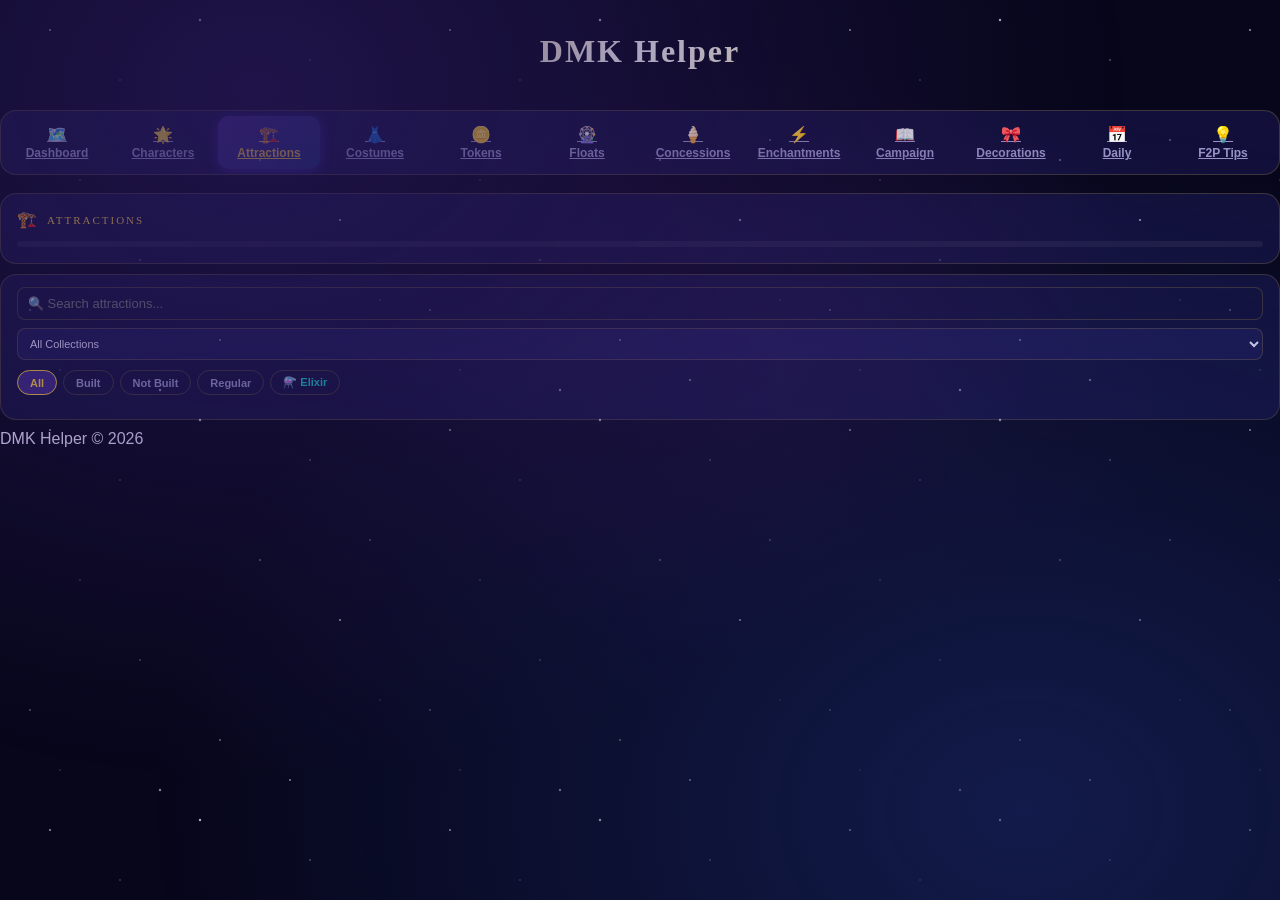
==== commit 3ccde7c7: "Add Decortions tab" ====
--- a/attractions.html
+++ b/attractions.html
@@ -22,7 +22,7 @@
   <a class="tab" href="concessions.html"><span class="tab-icon">🍦</span>Concessions</a>
   <a class="tab" href="enchantments.html"><span class="tab-icon">⚡</span>Enchantments</a>
   <a class="tab" href="campaign.html"><span class="tab-icon">📖</span>Campaign</a>
-  <a class="tab" href="events.html"><span class="tab-icon">🎉</span>Events</a>
+  <a class="tab" href="decorations.html"><span class="tab-icon">🎀</span>Decorations</a>
   <a class="tab" href="daily.html"><span class="tab-icon">📅</span>Daily</a>
   <a class="tab" href="tips.html"><span class="tab-icon">💡</span>F2P Tips</a>
 </nav>
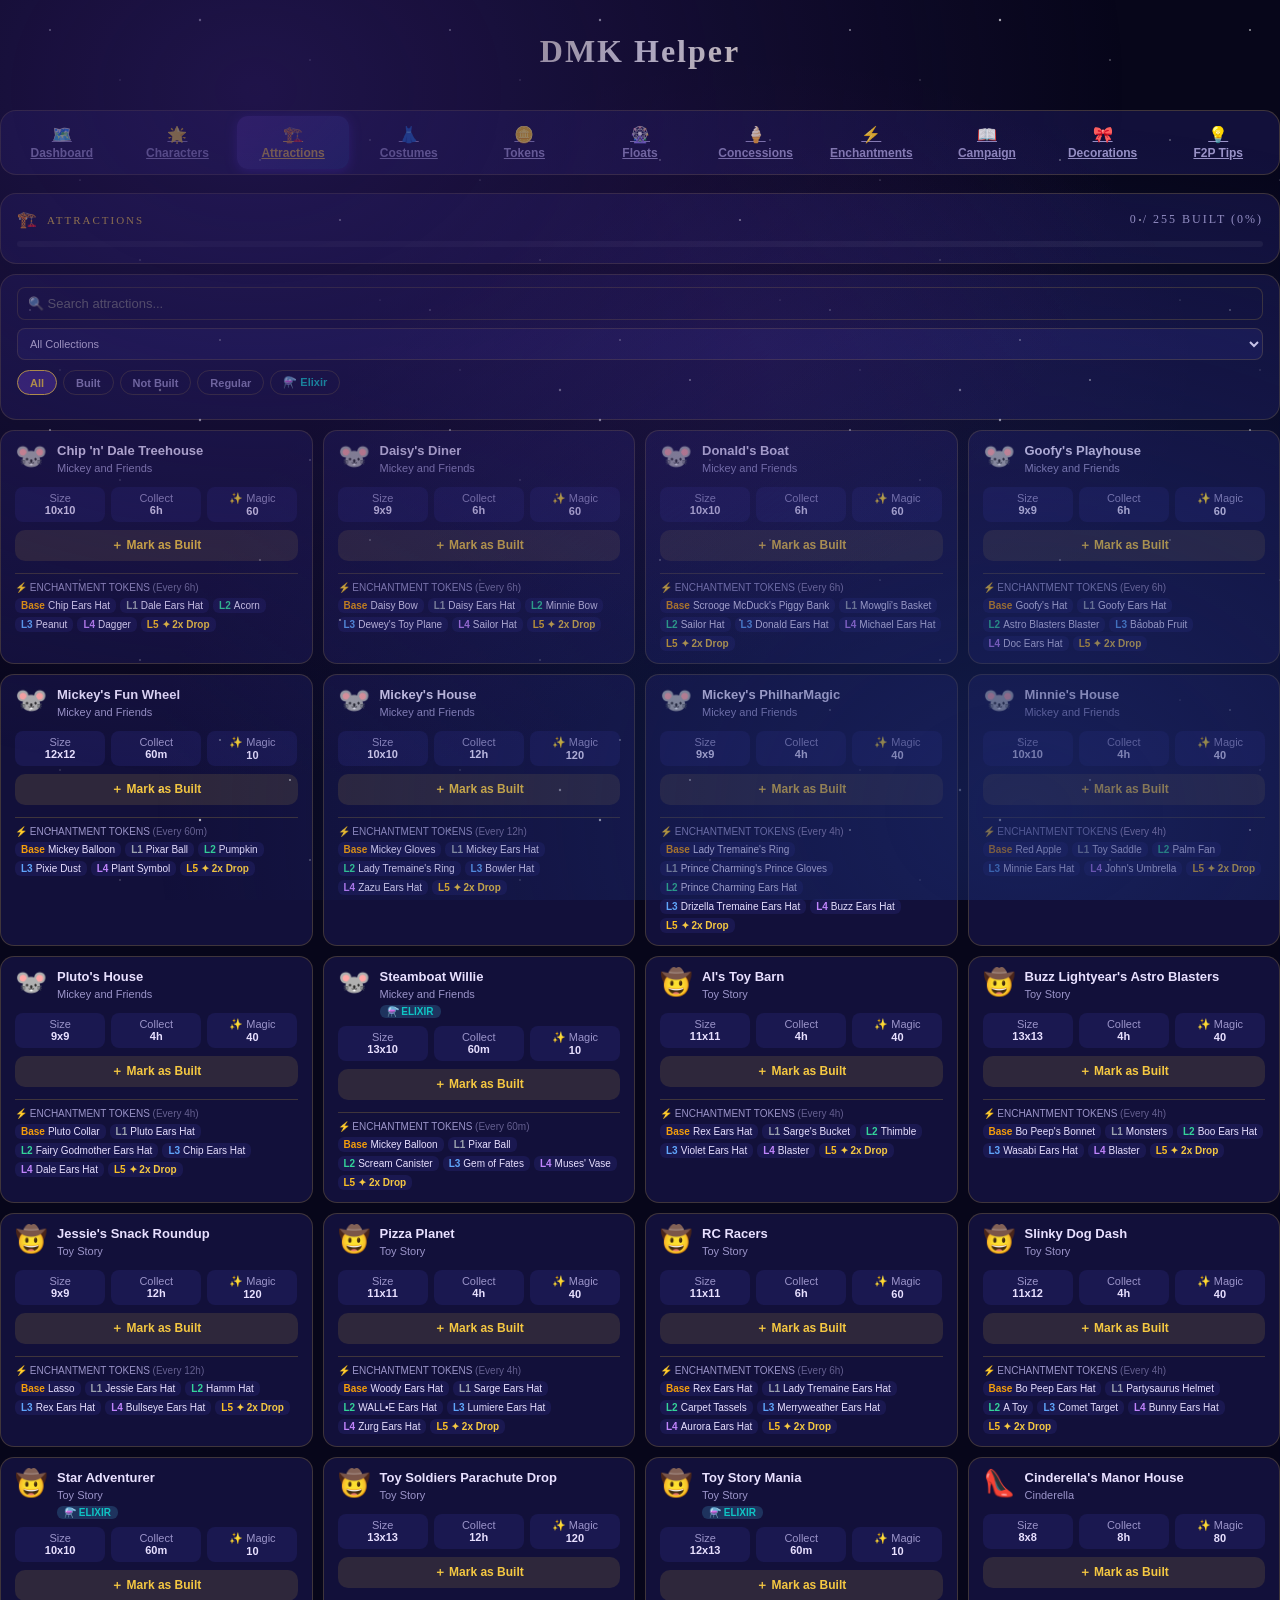
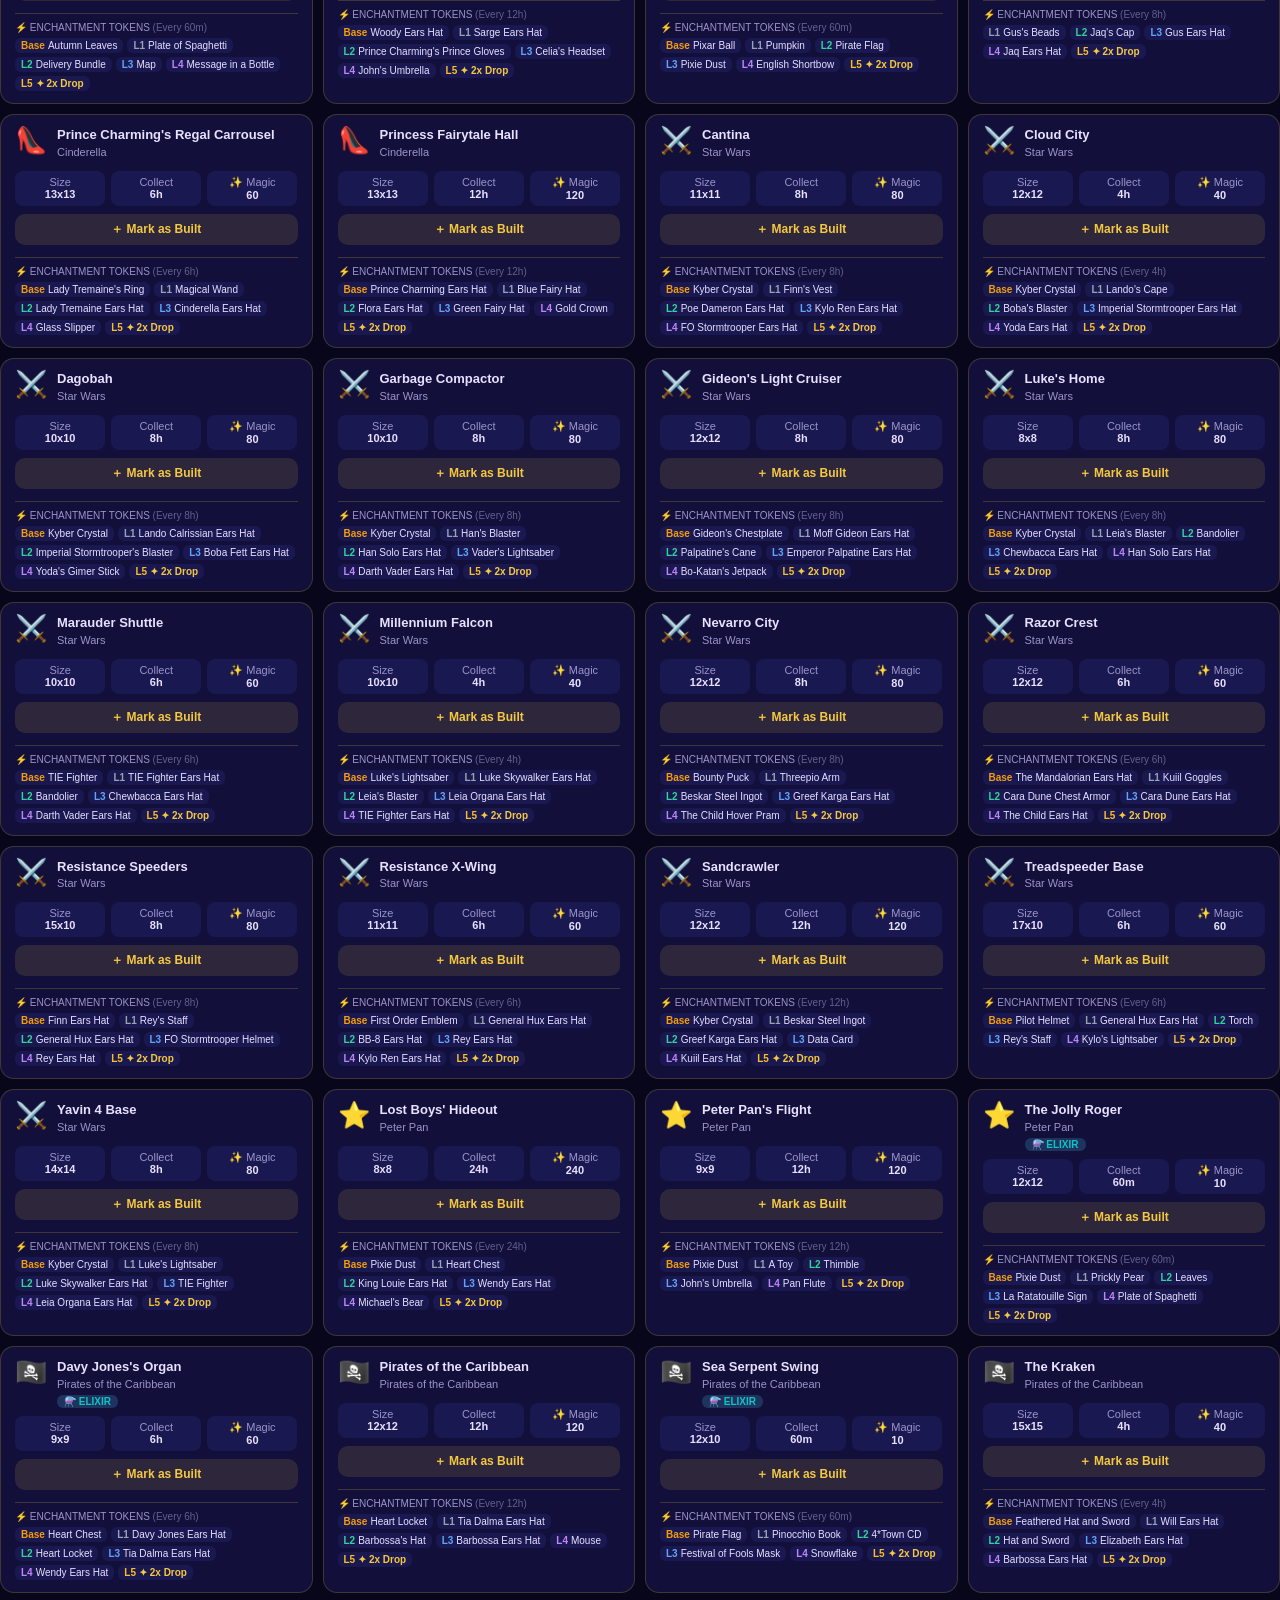
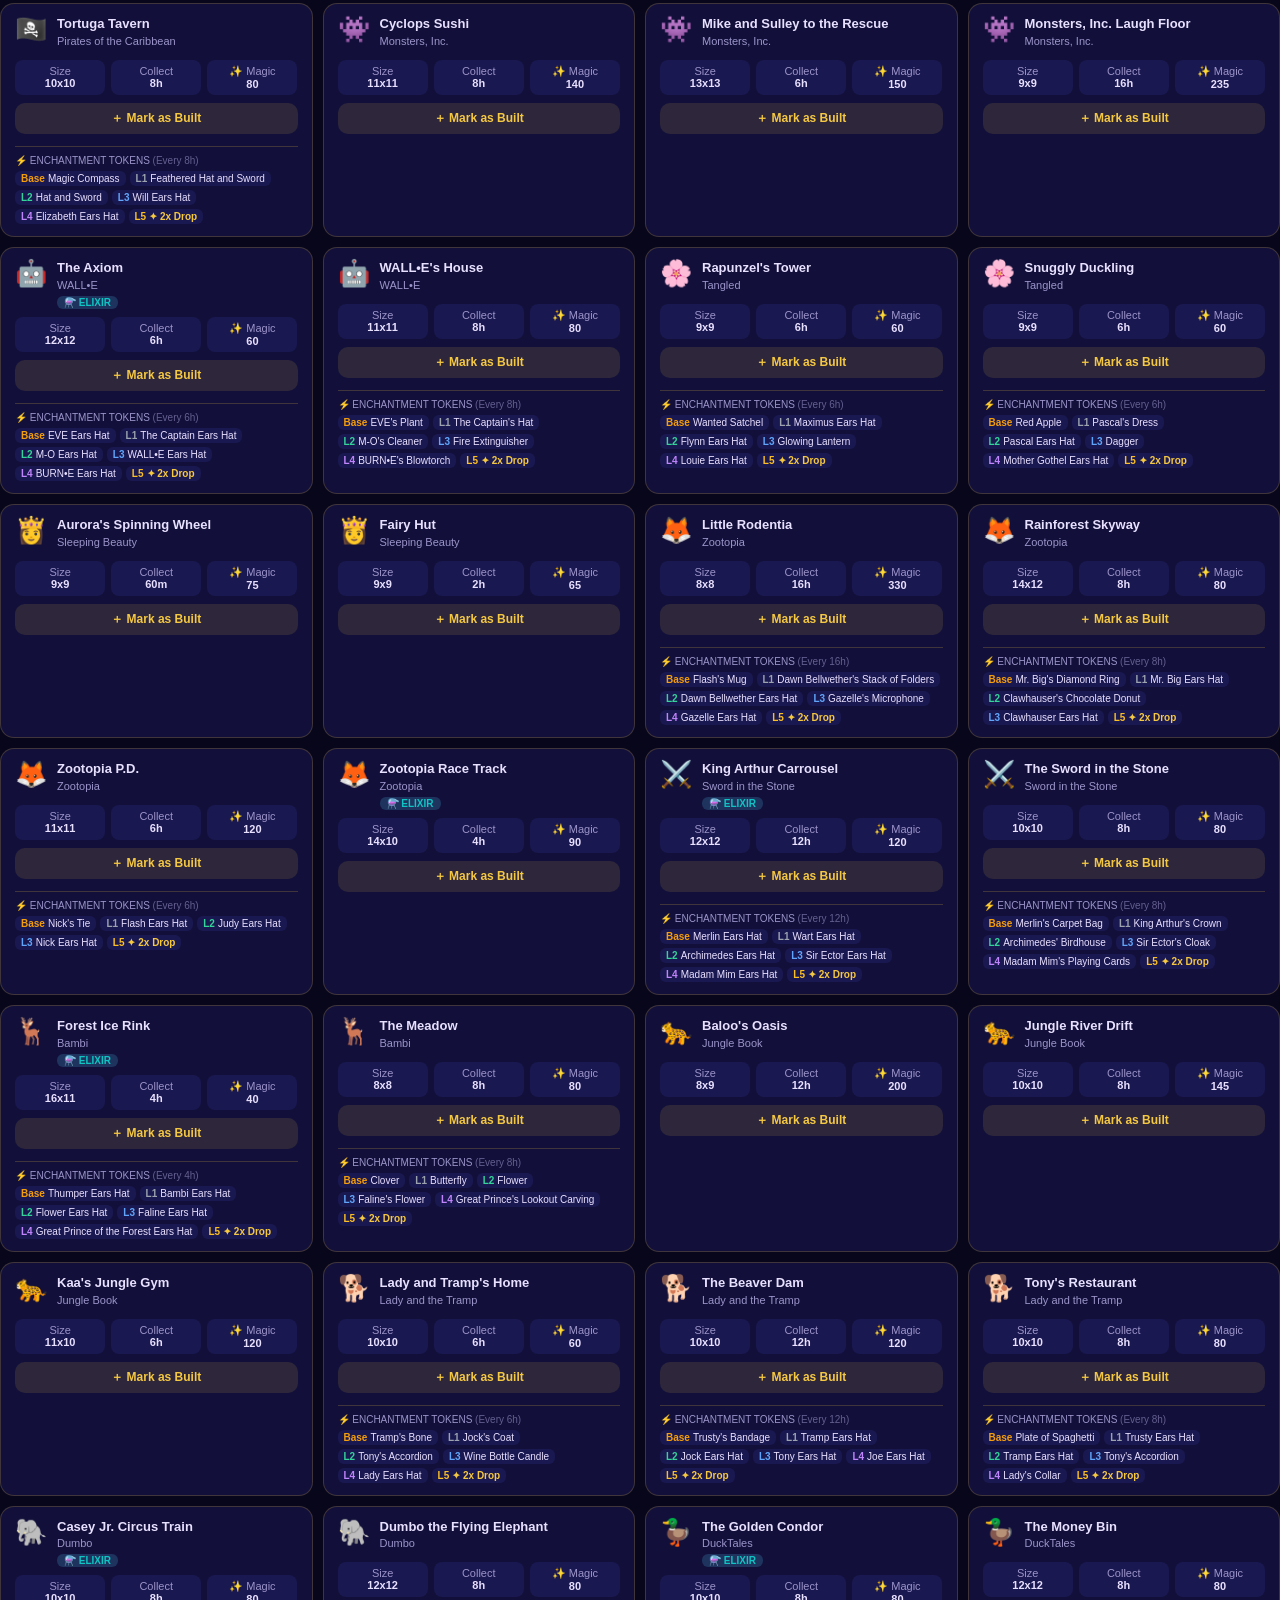
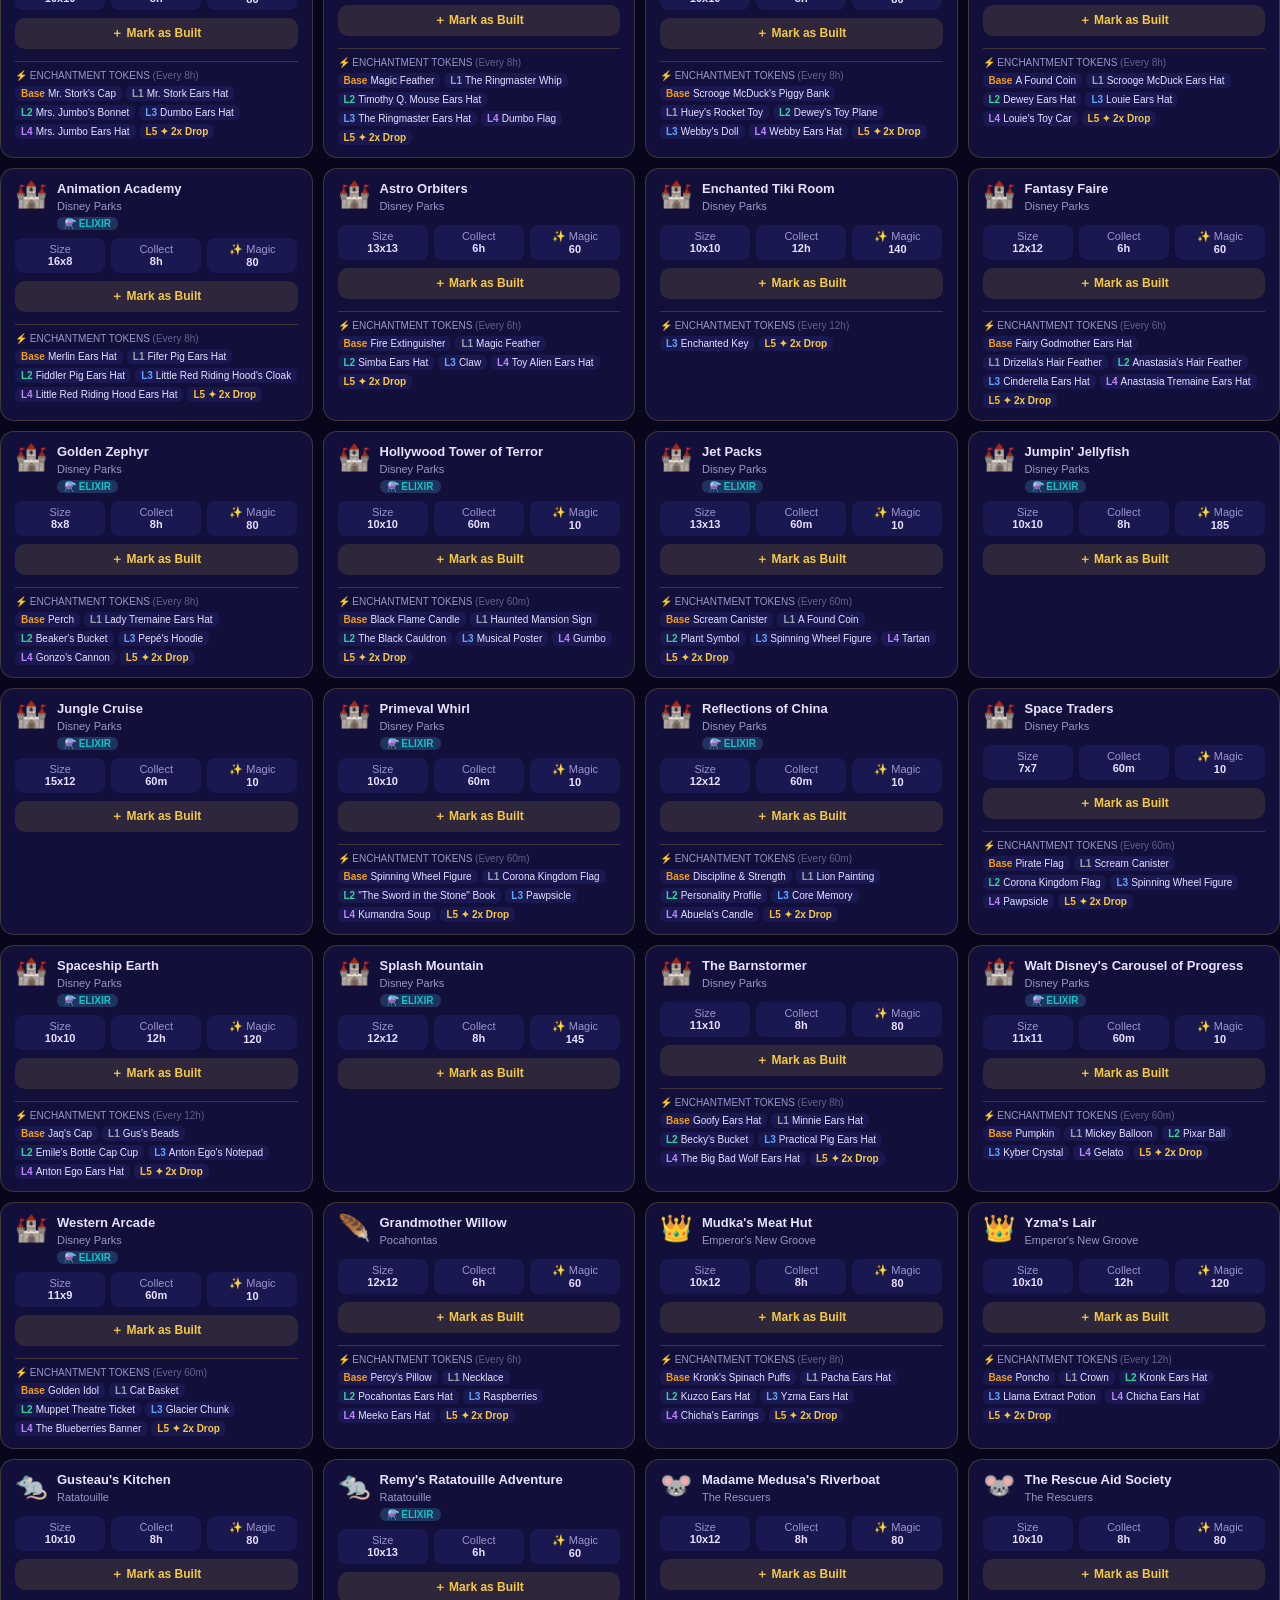
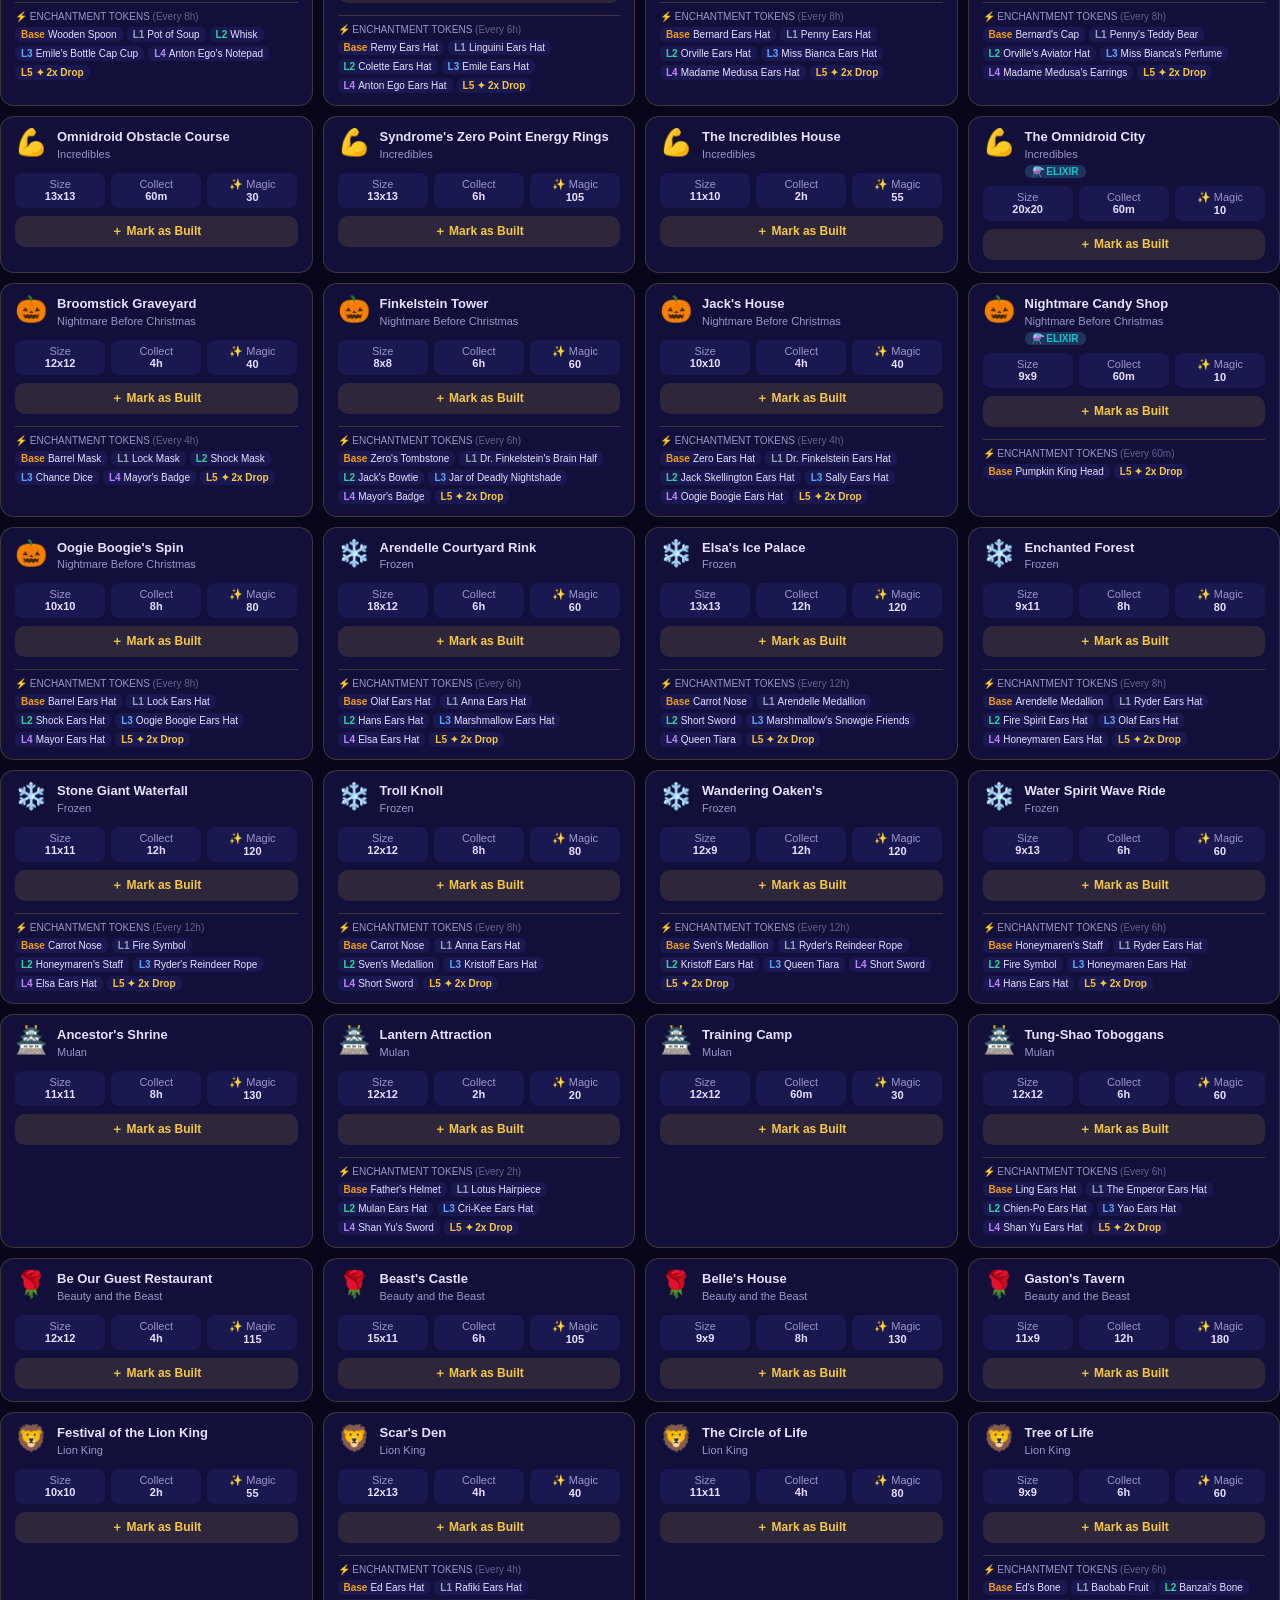
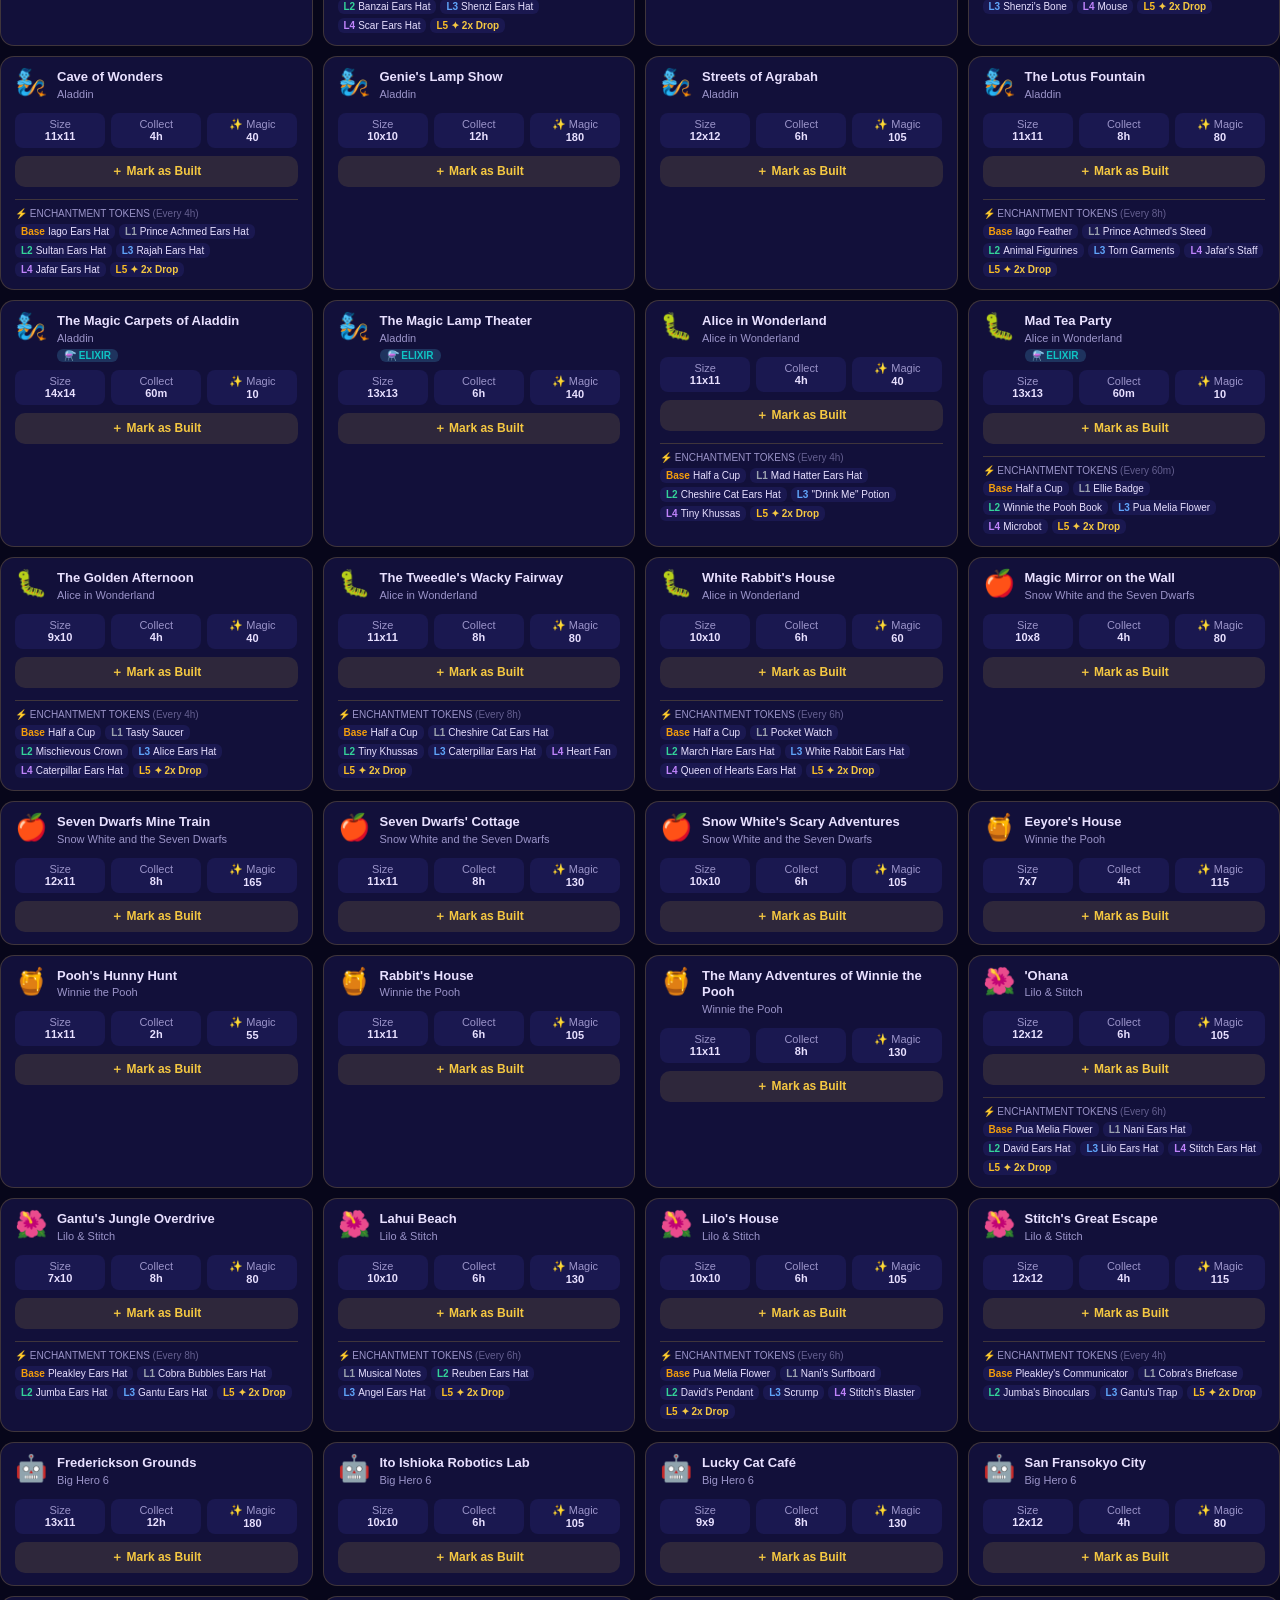
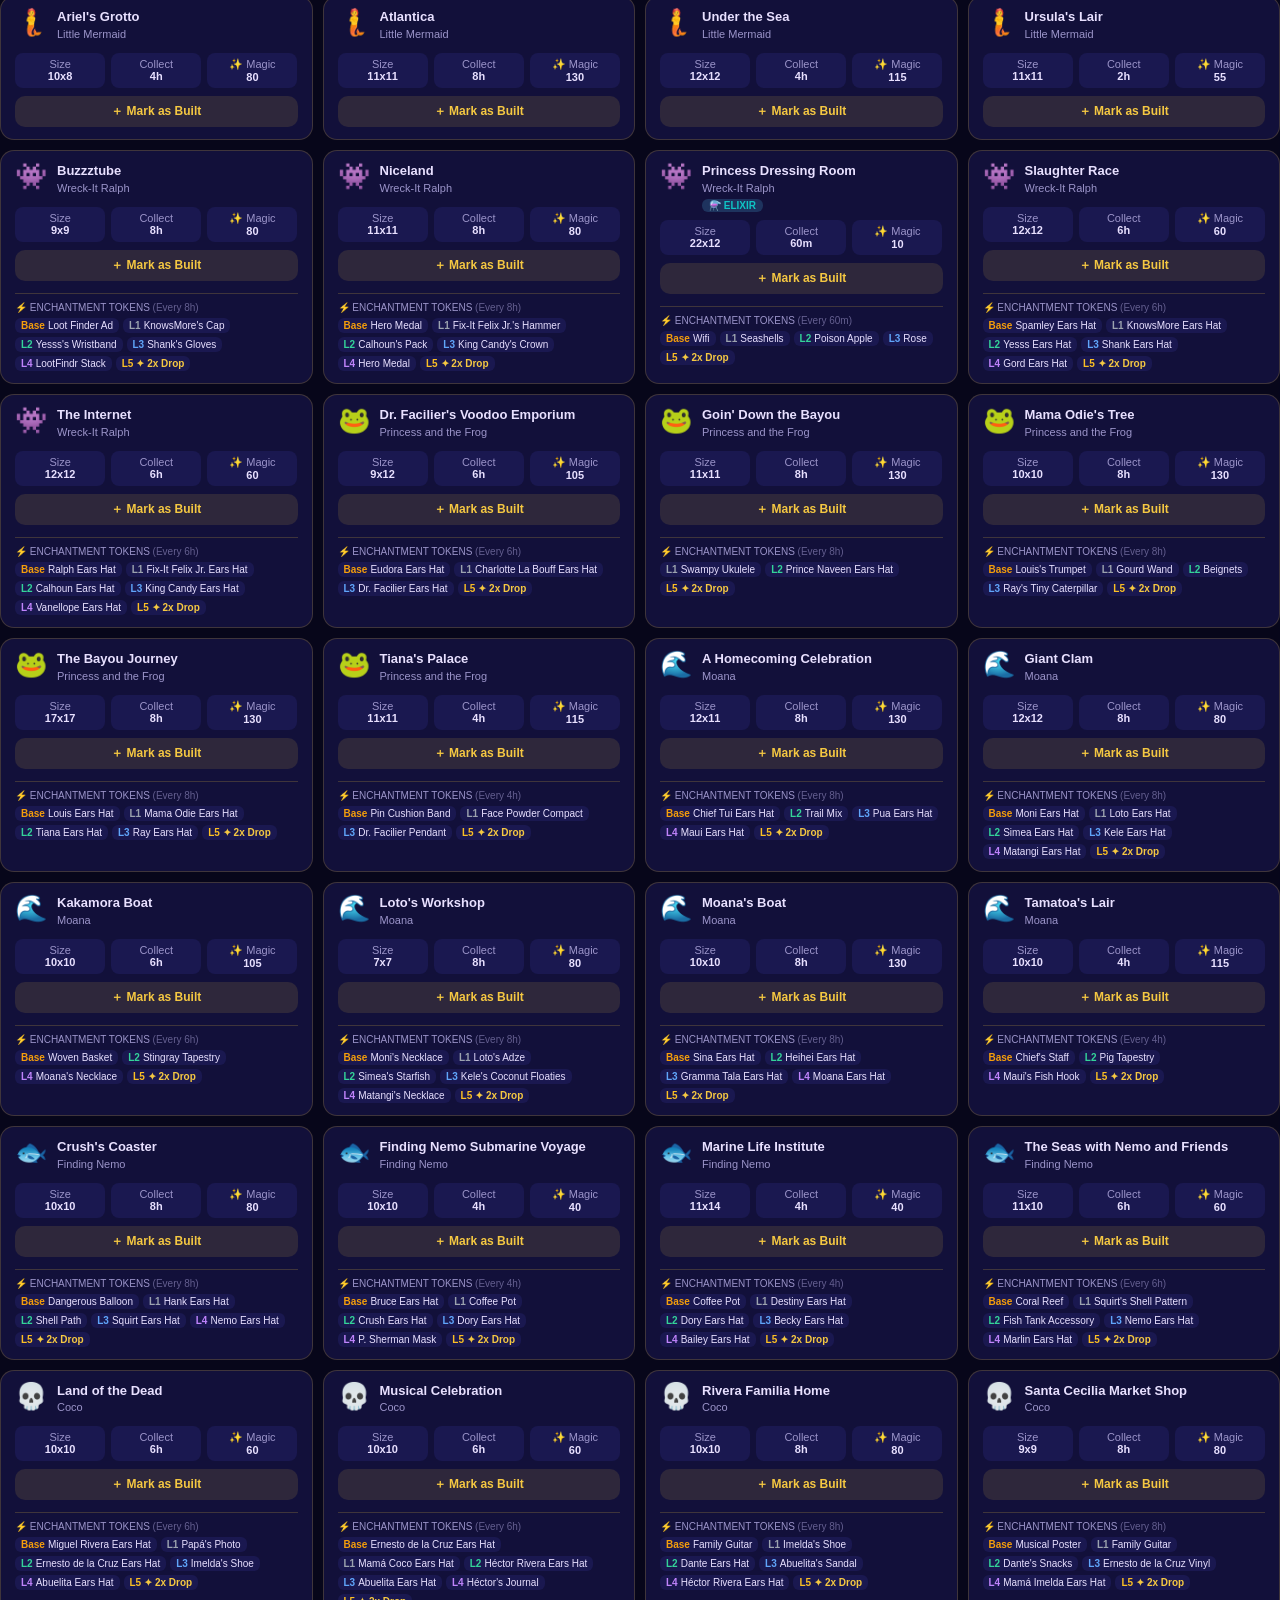
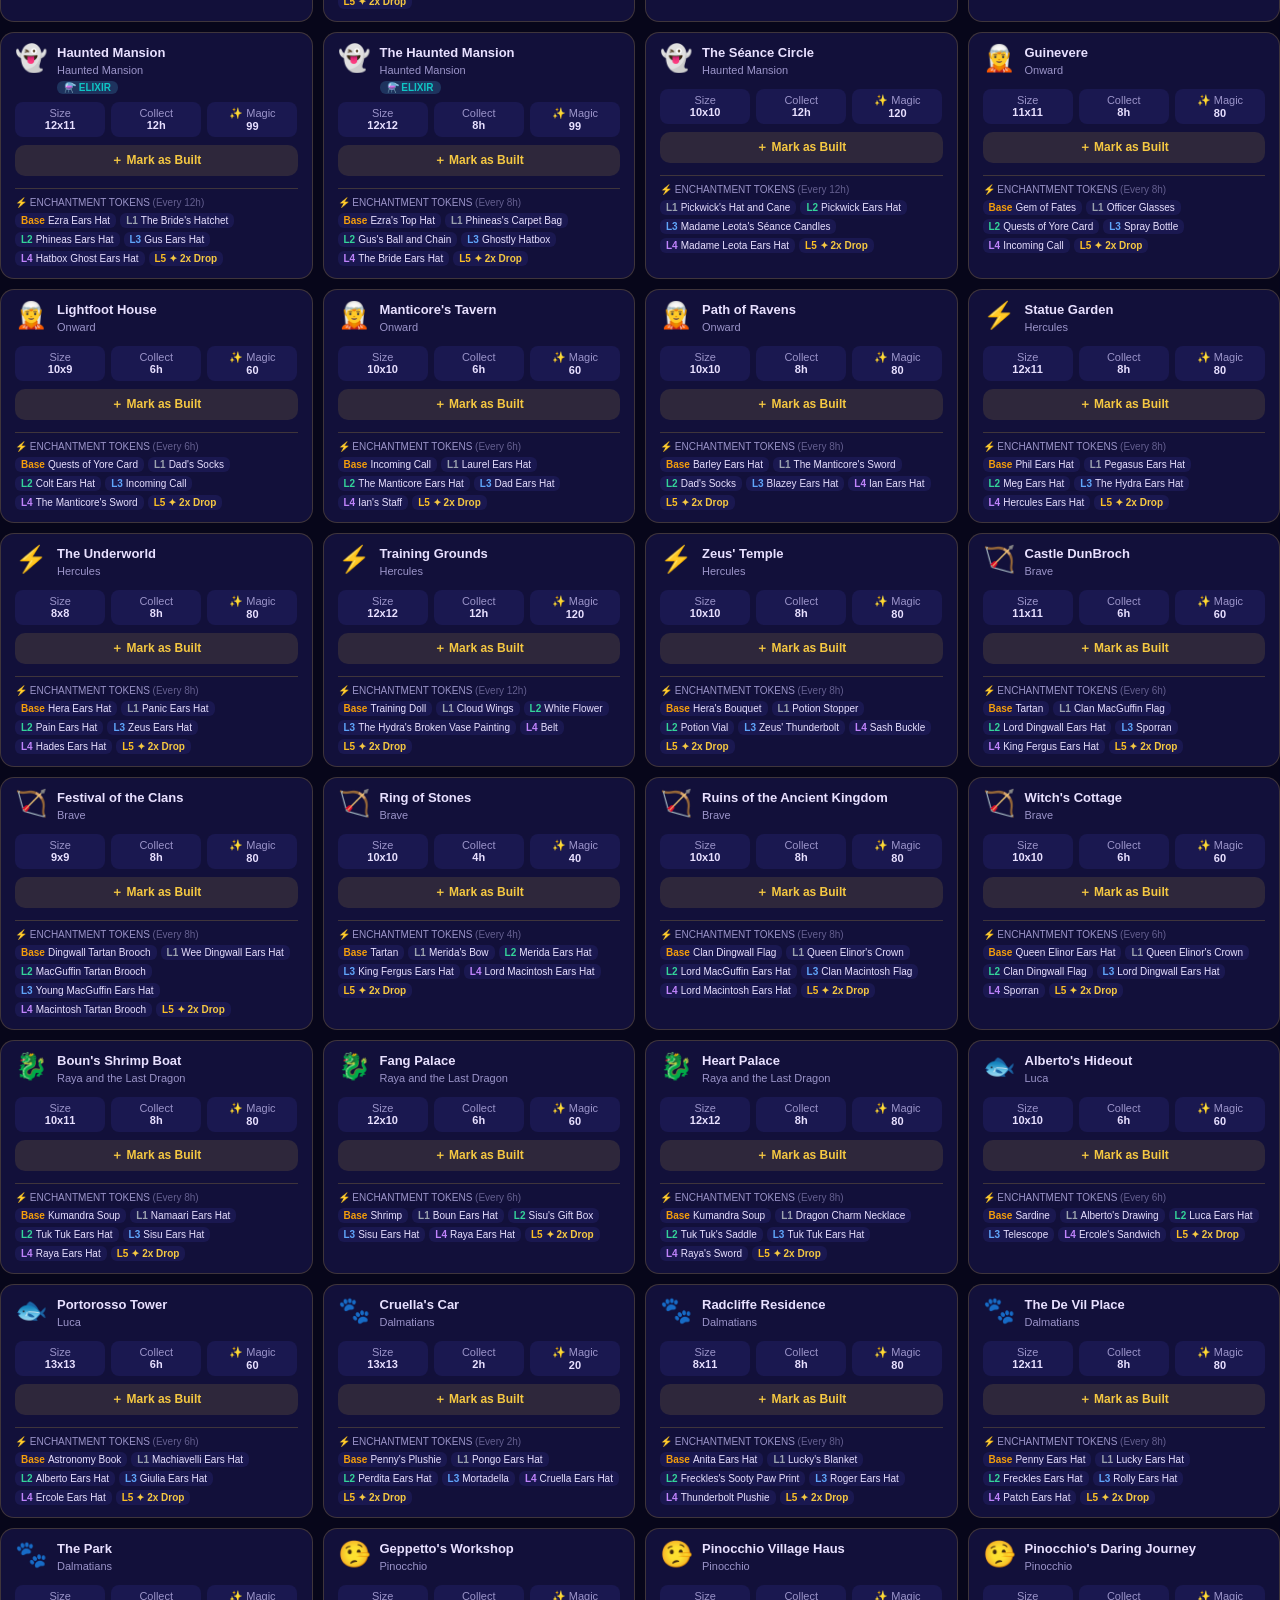
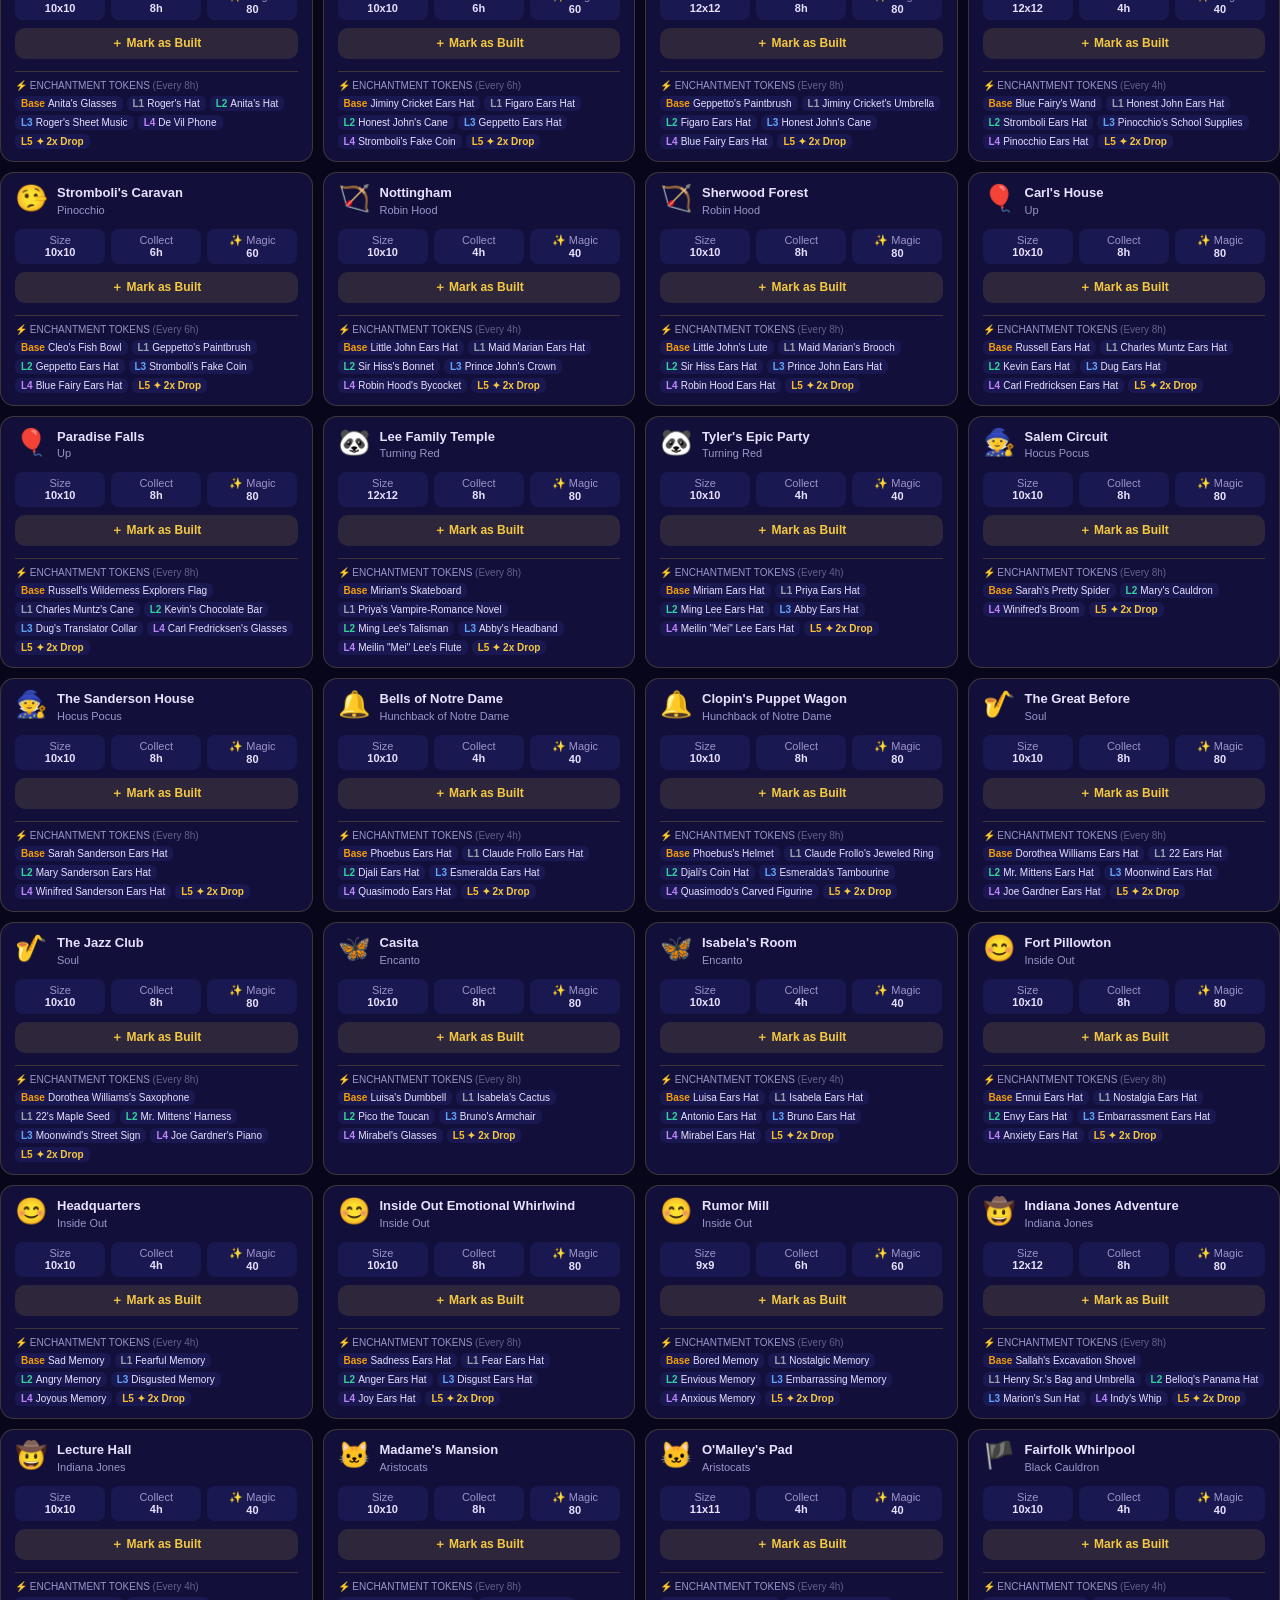
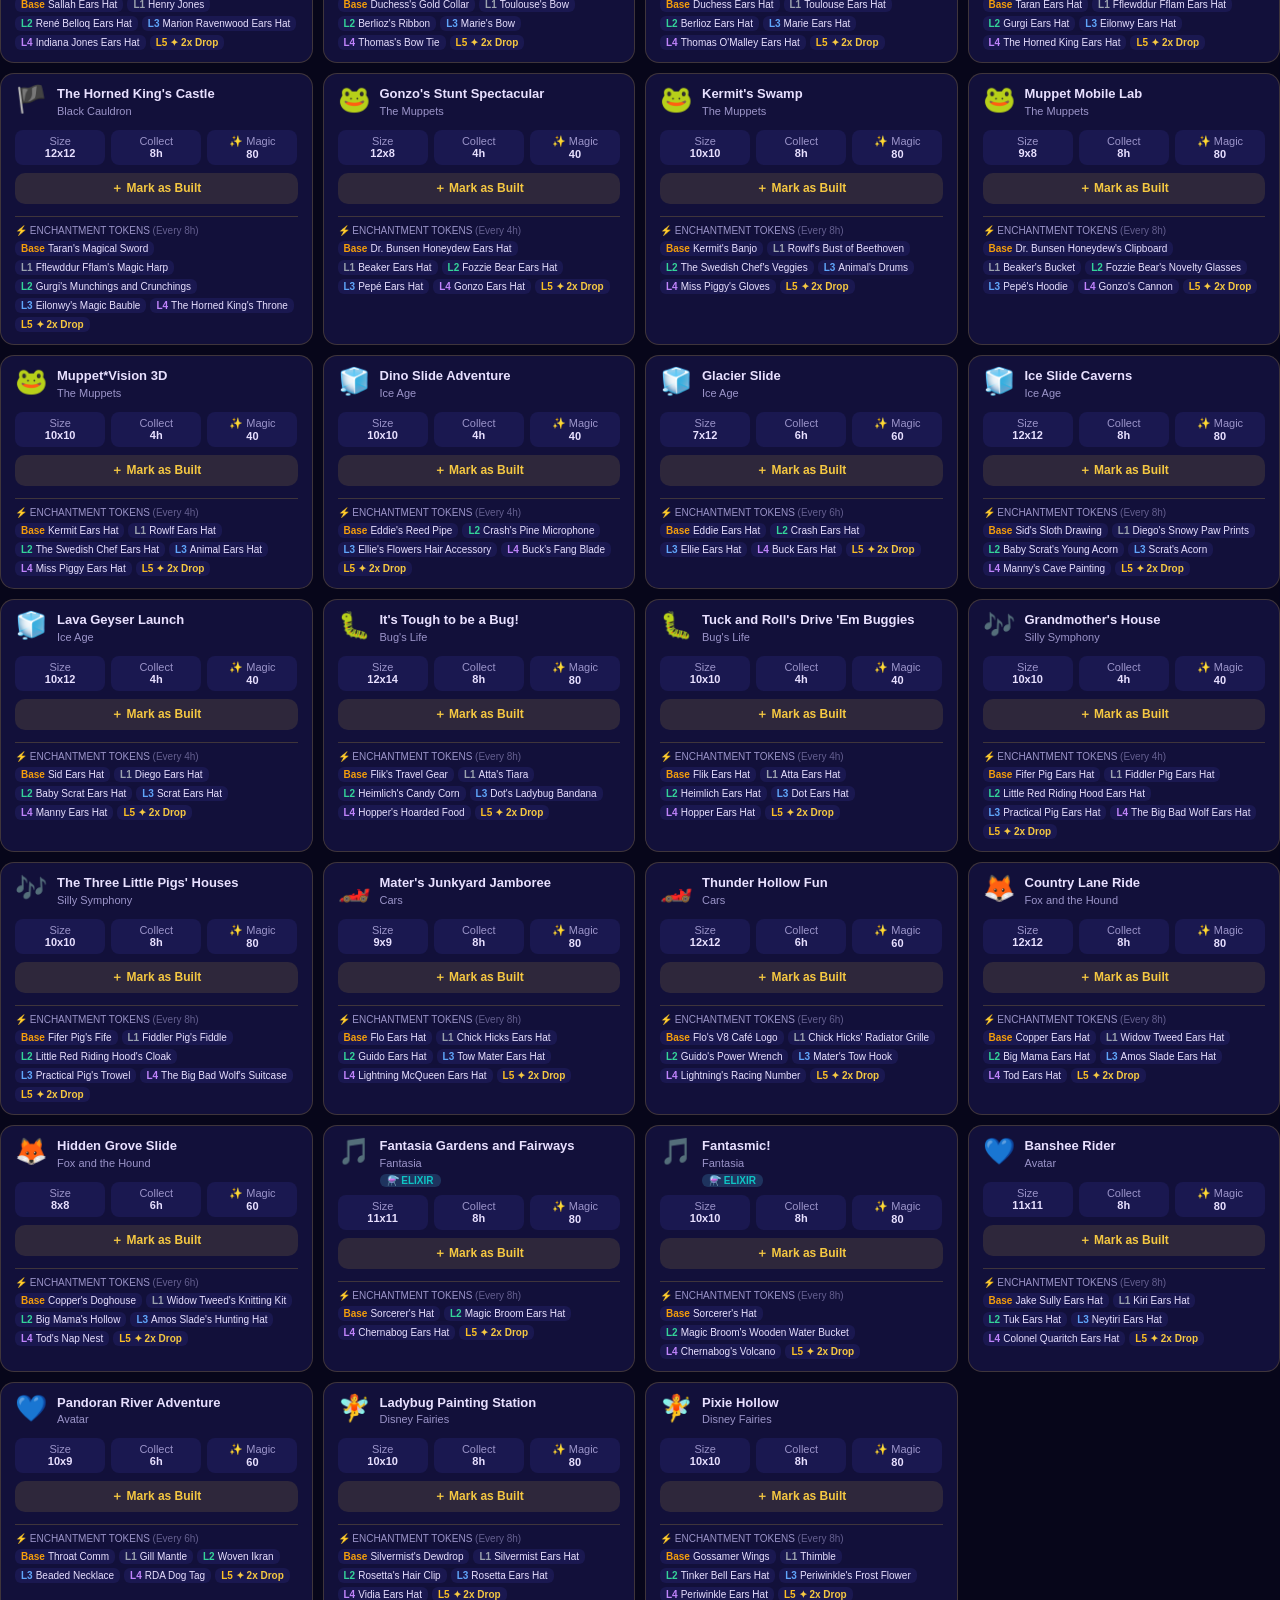
==== commit a21f4fe2: "Removed Daily tab & functionality" ====
--- a/attractions.html
+++ b/attractions.html
@@ -23,7 +23,6 @@
   <a class="tab" href="enchantments.html"><span class="tab-icon">⚡</span>Enchantments</a>
   <a class="tab" href="campaign.html"><span class="tab-icon">📖</span>Campaign</a>
   <a class="tab" href="decorations.html"><span class="tab-icon">🎀</span>Decorations</a>
-  <a class="tab" href="daily.html"><span class="tab-icon">📅</span>Daily</a>
   <a class="tab" href="tips.html"><span class="tab-icon">💡</span>F2P Tips</a>
 </nav>
 
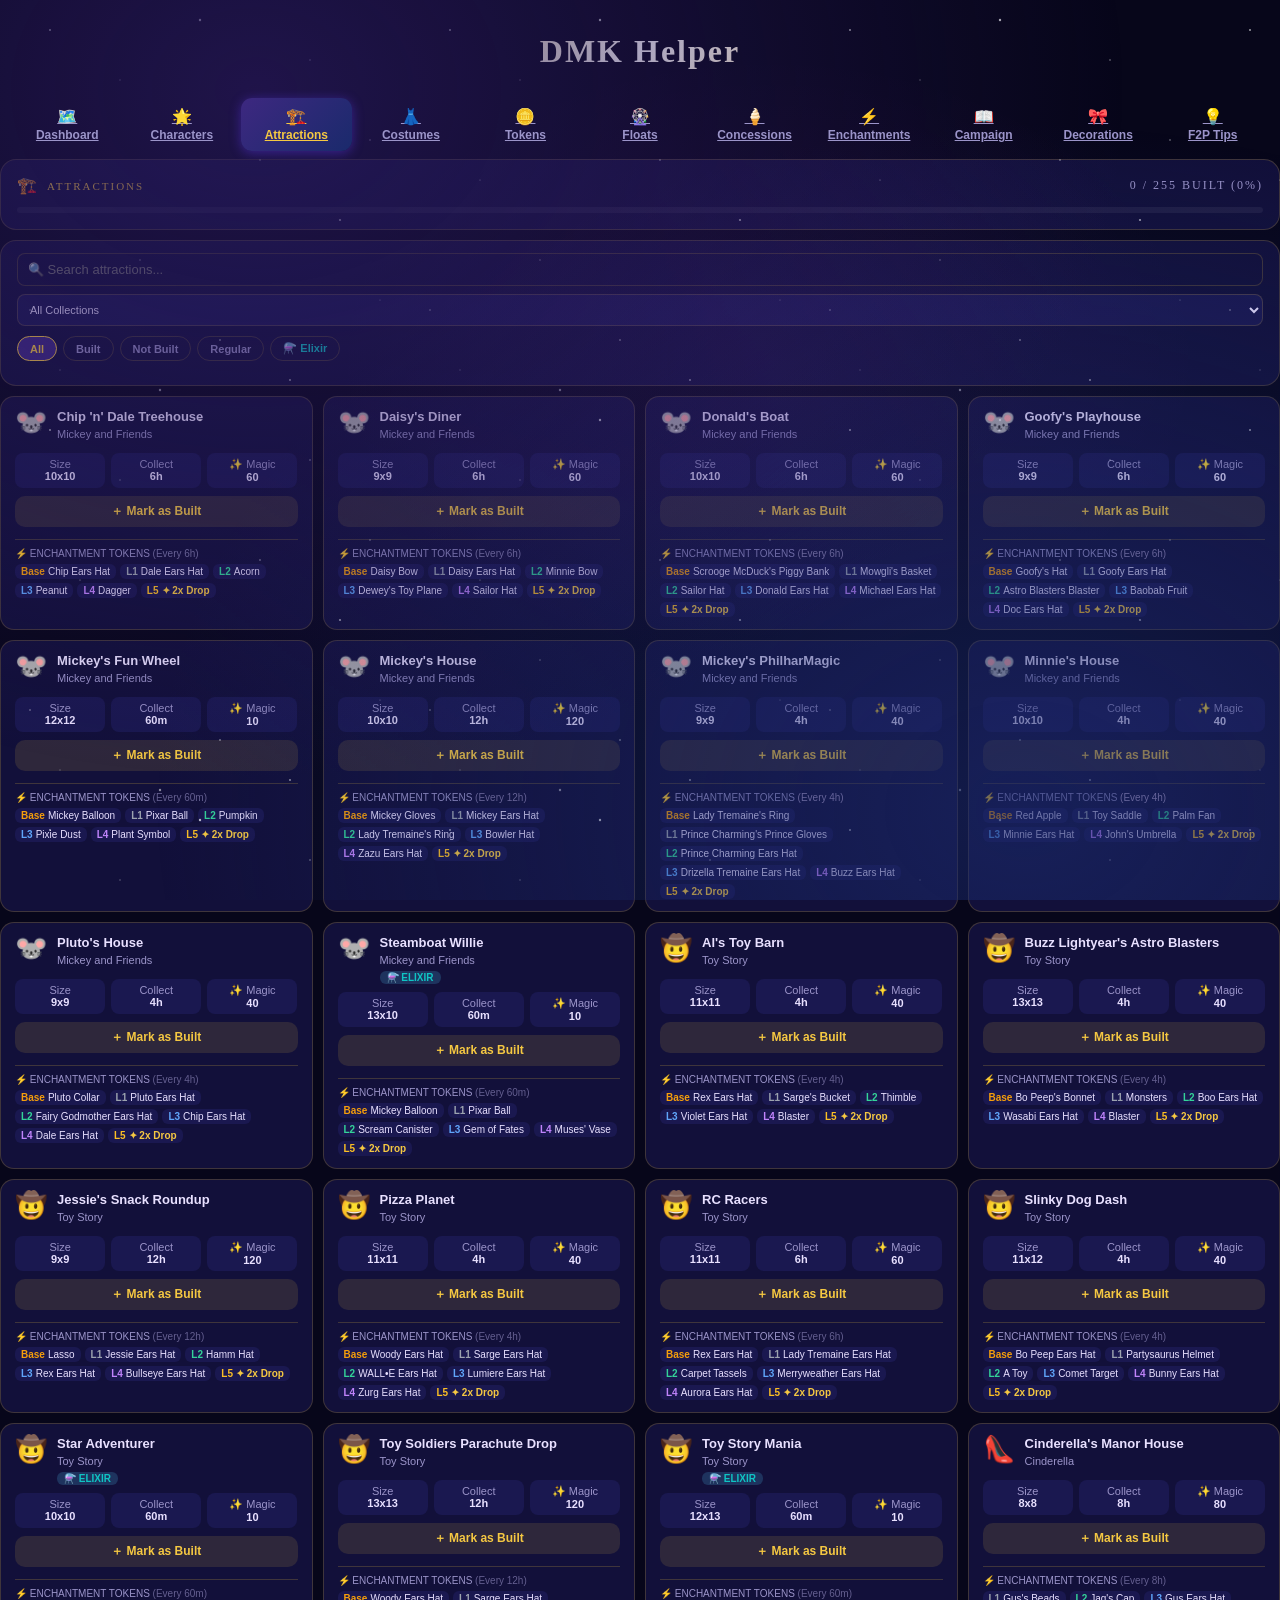
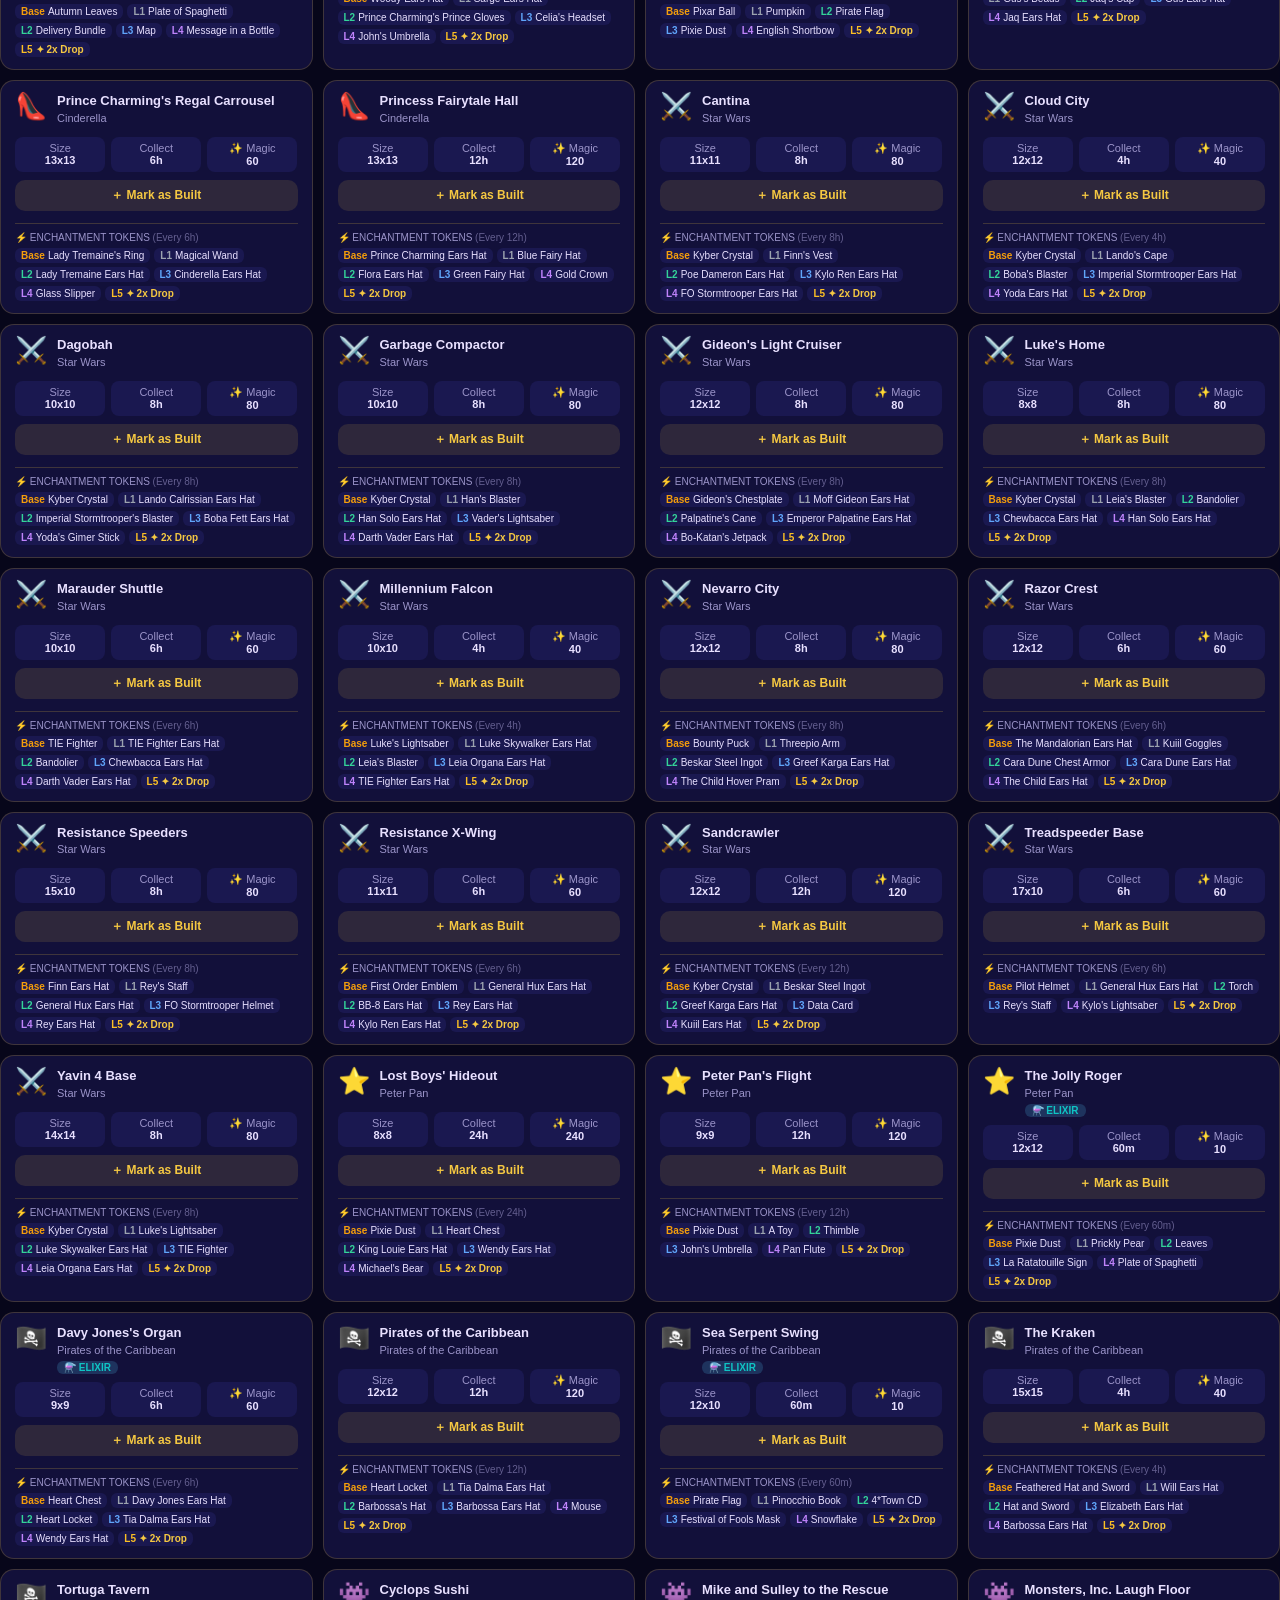
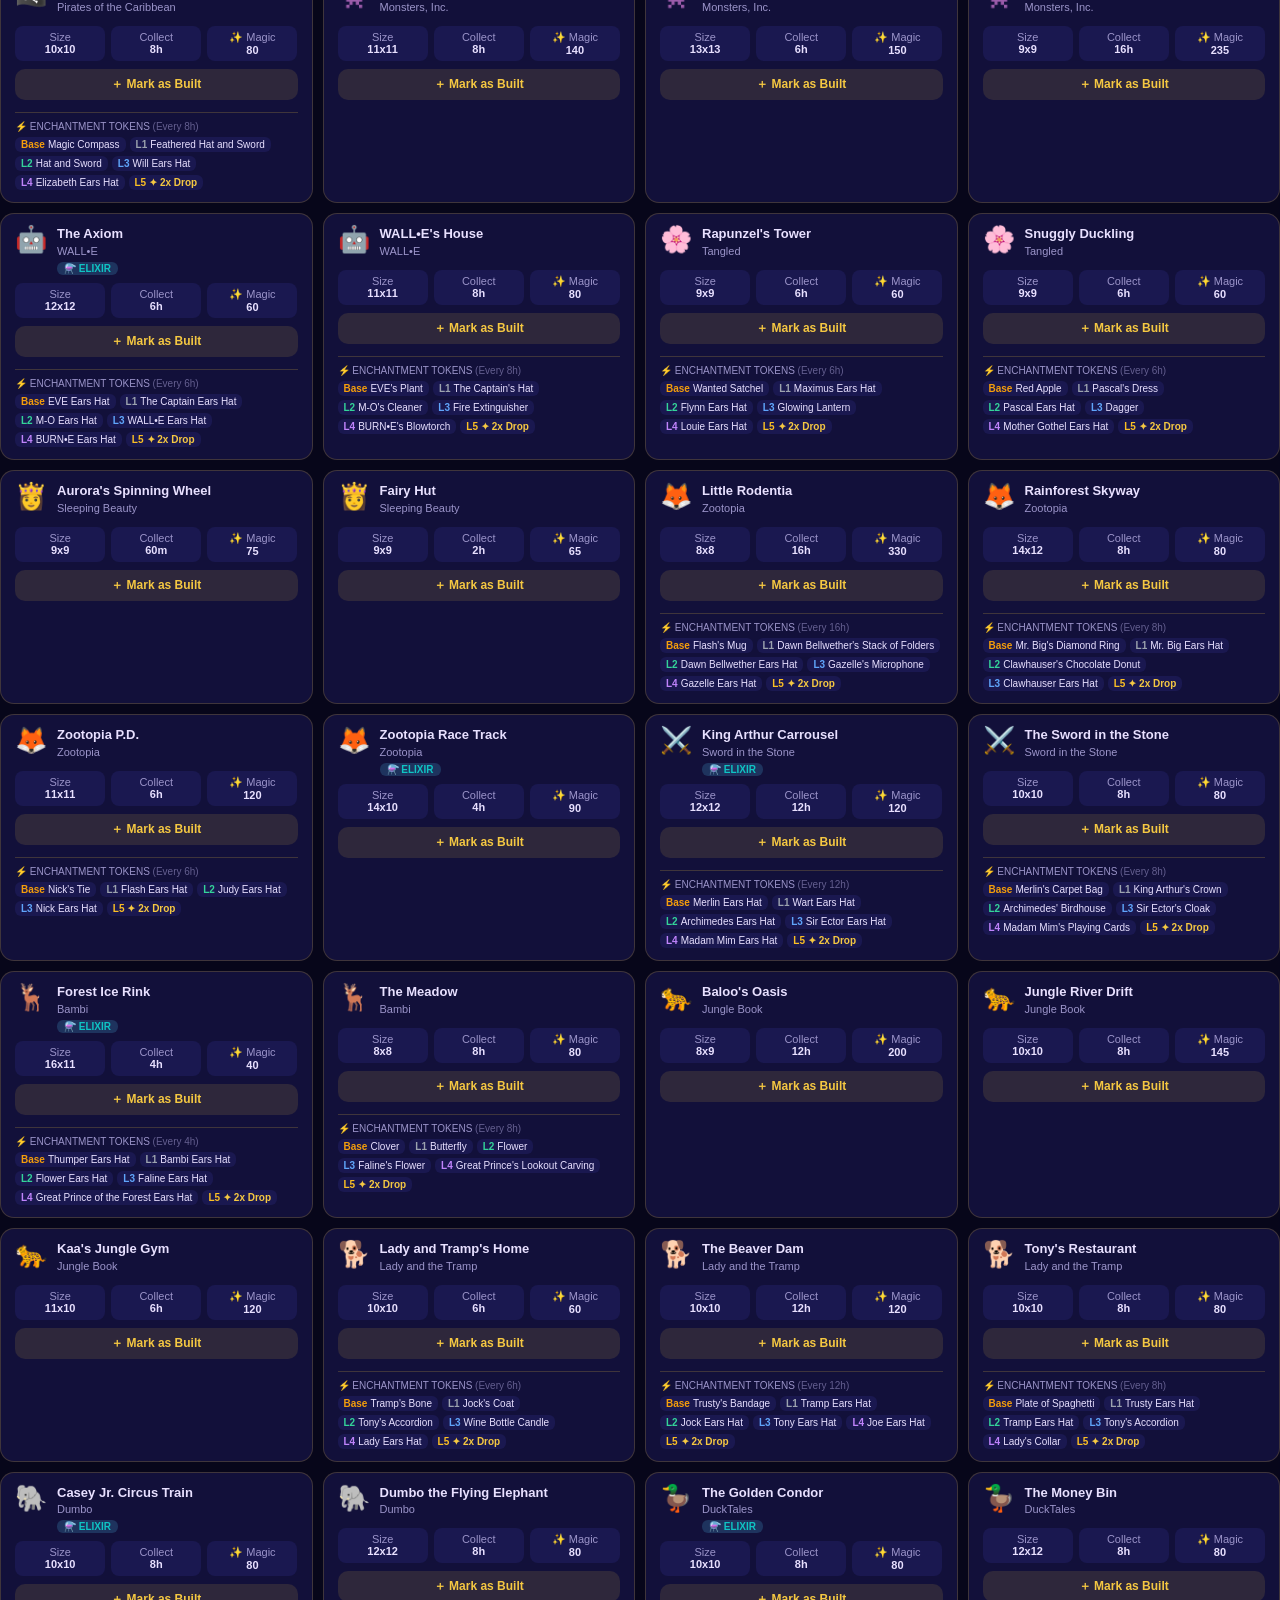
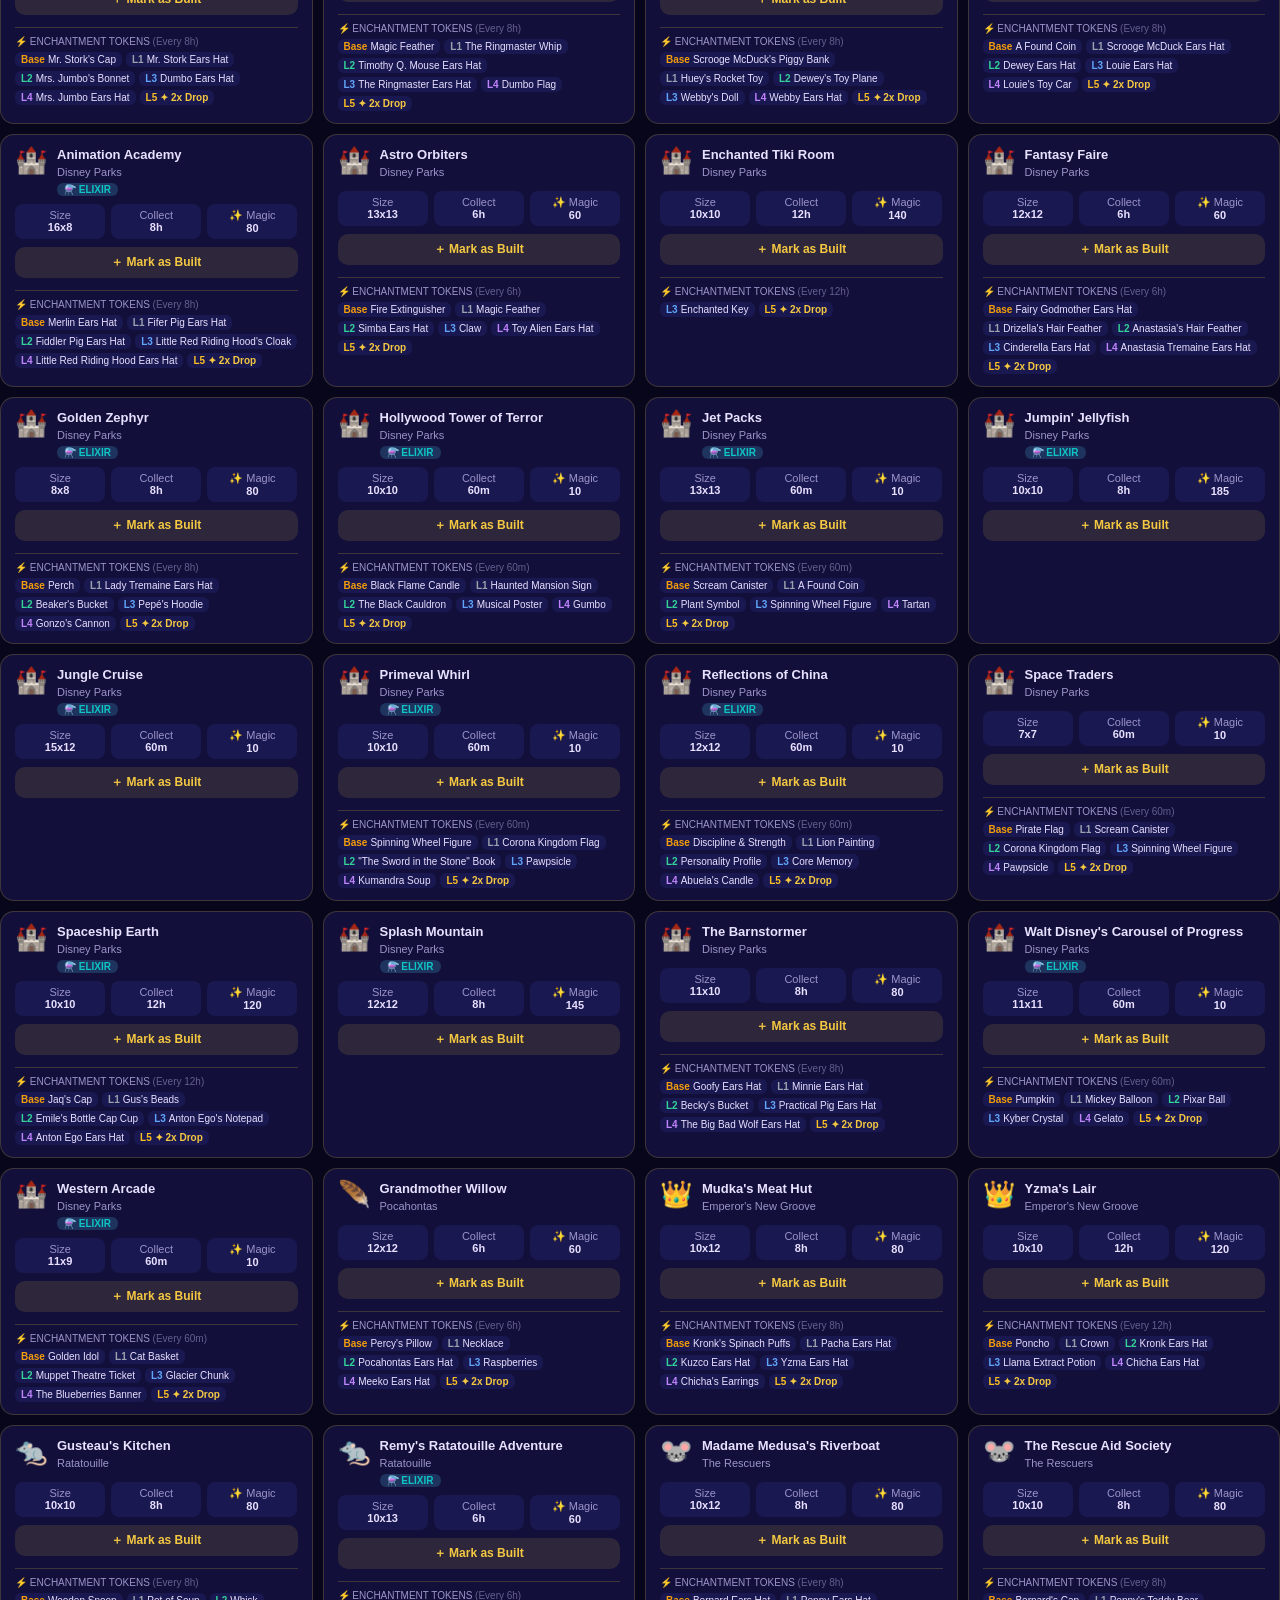
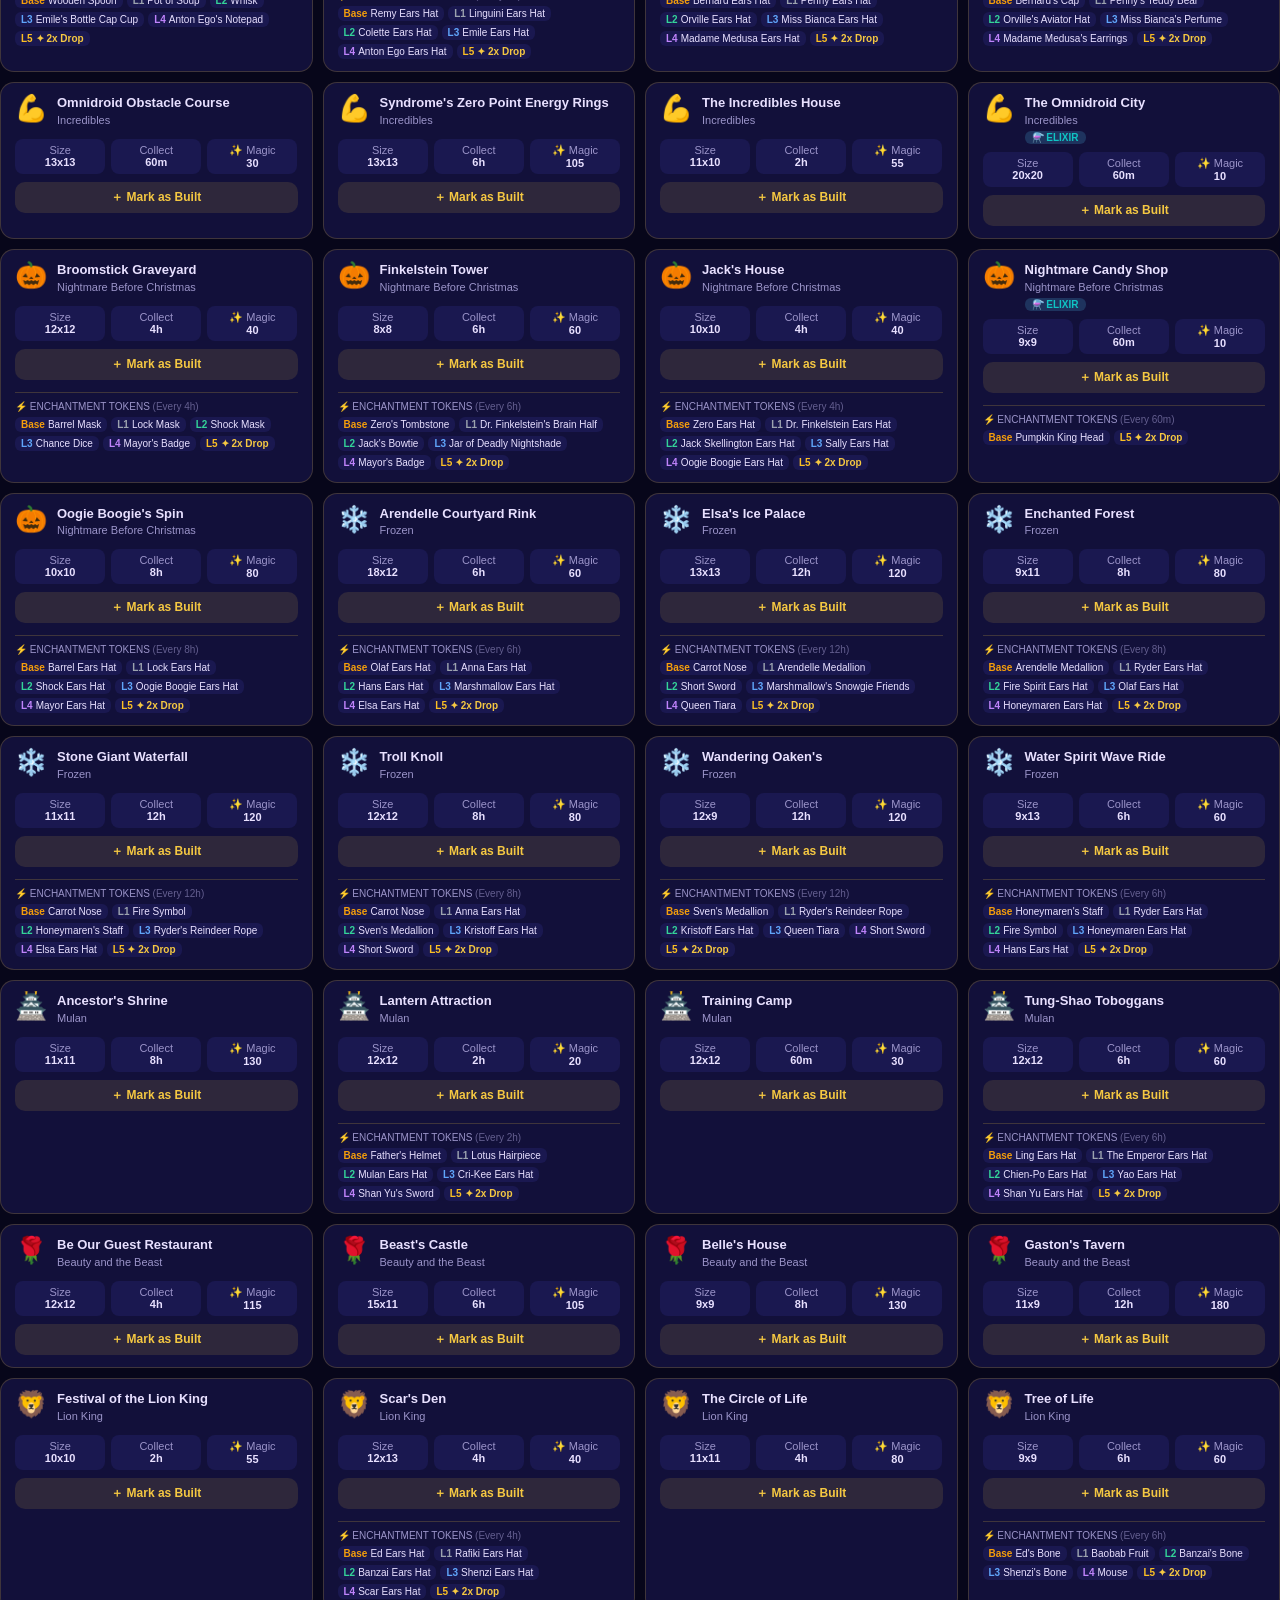
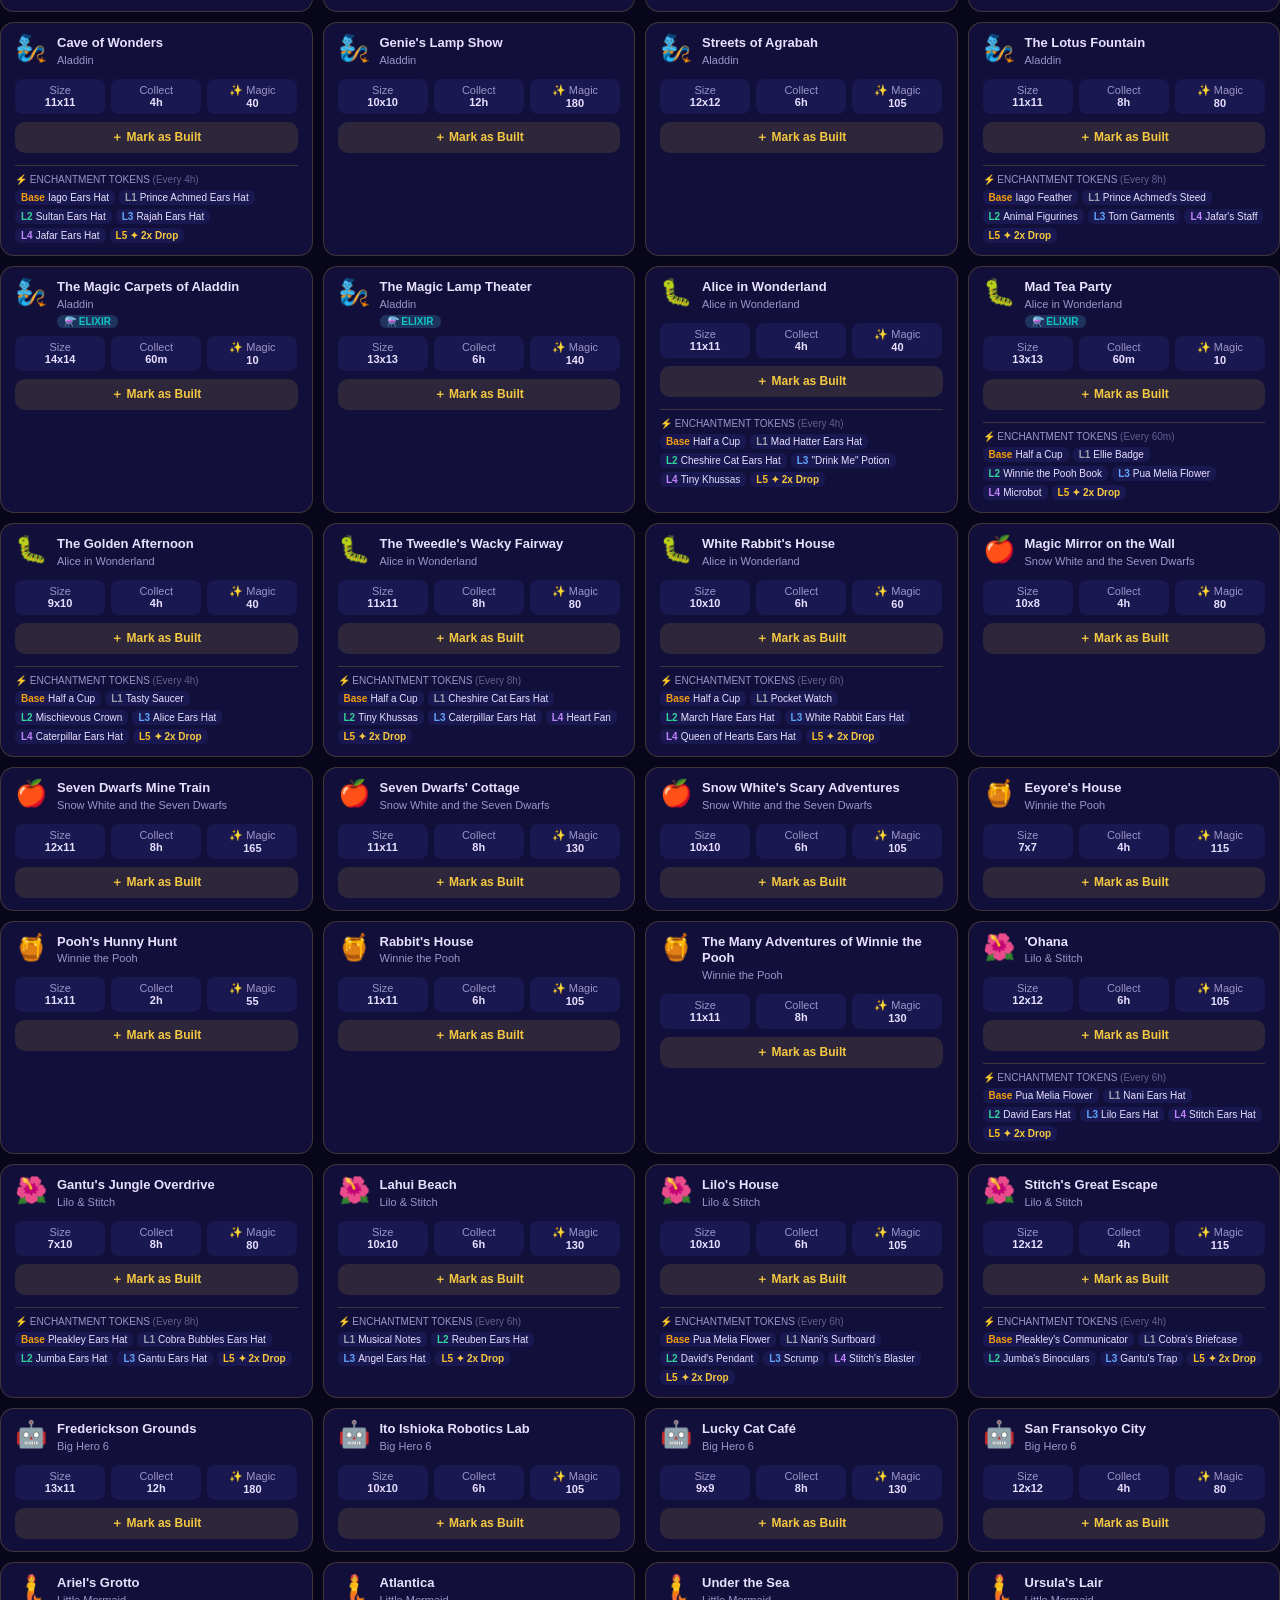
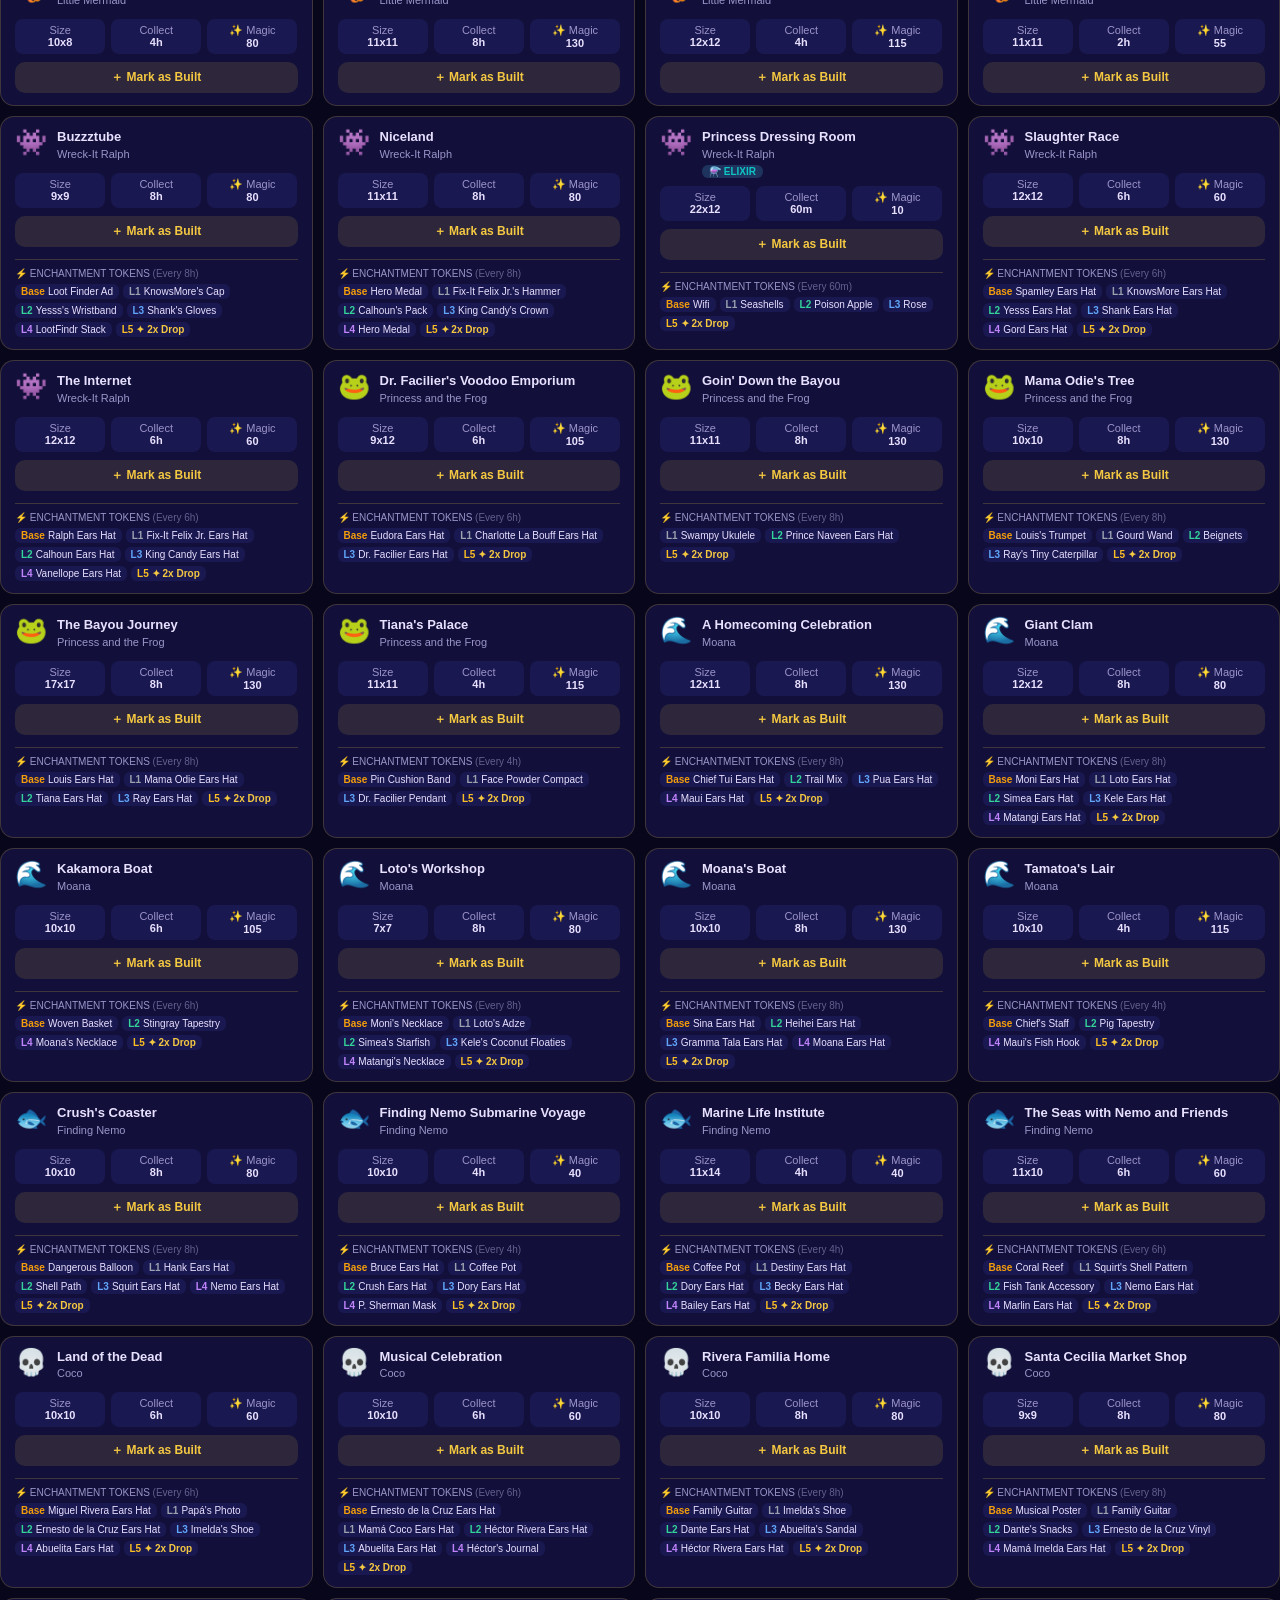
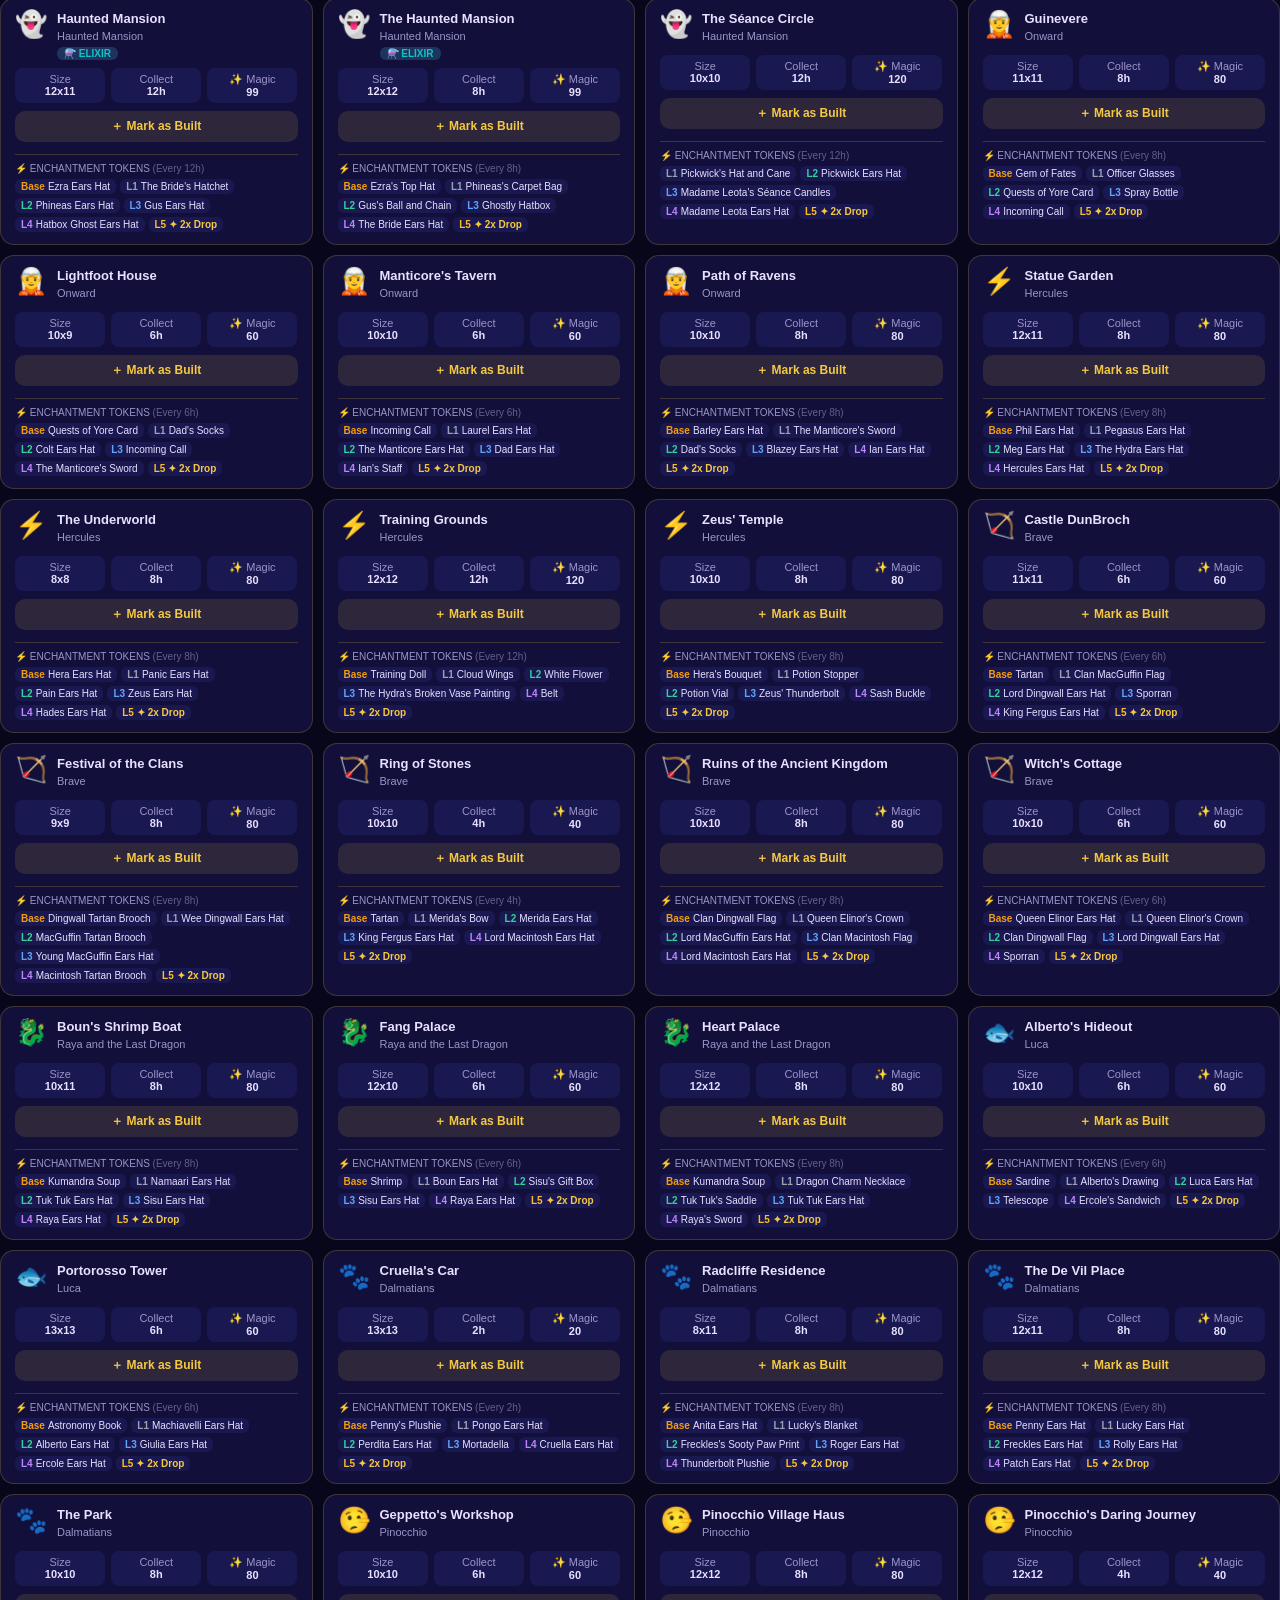
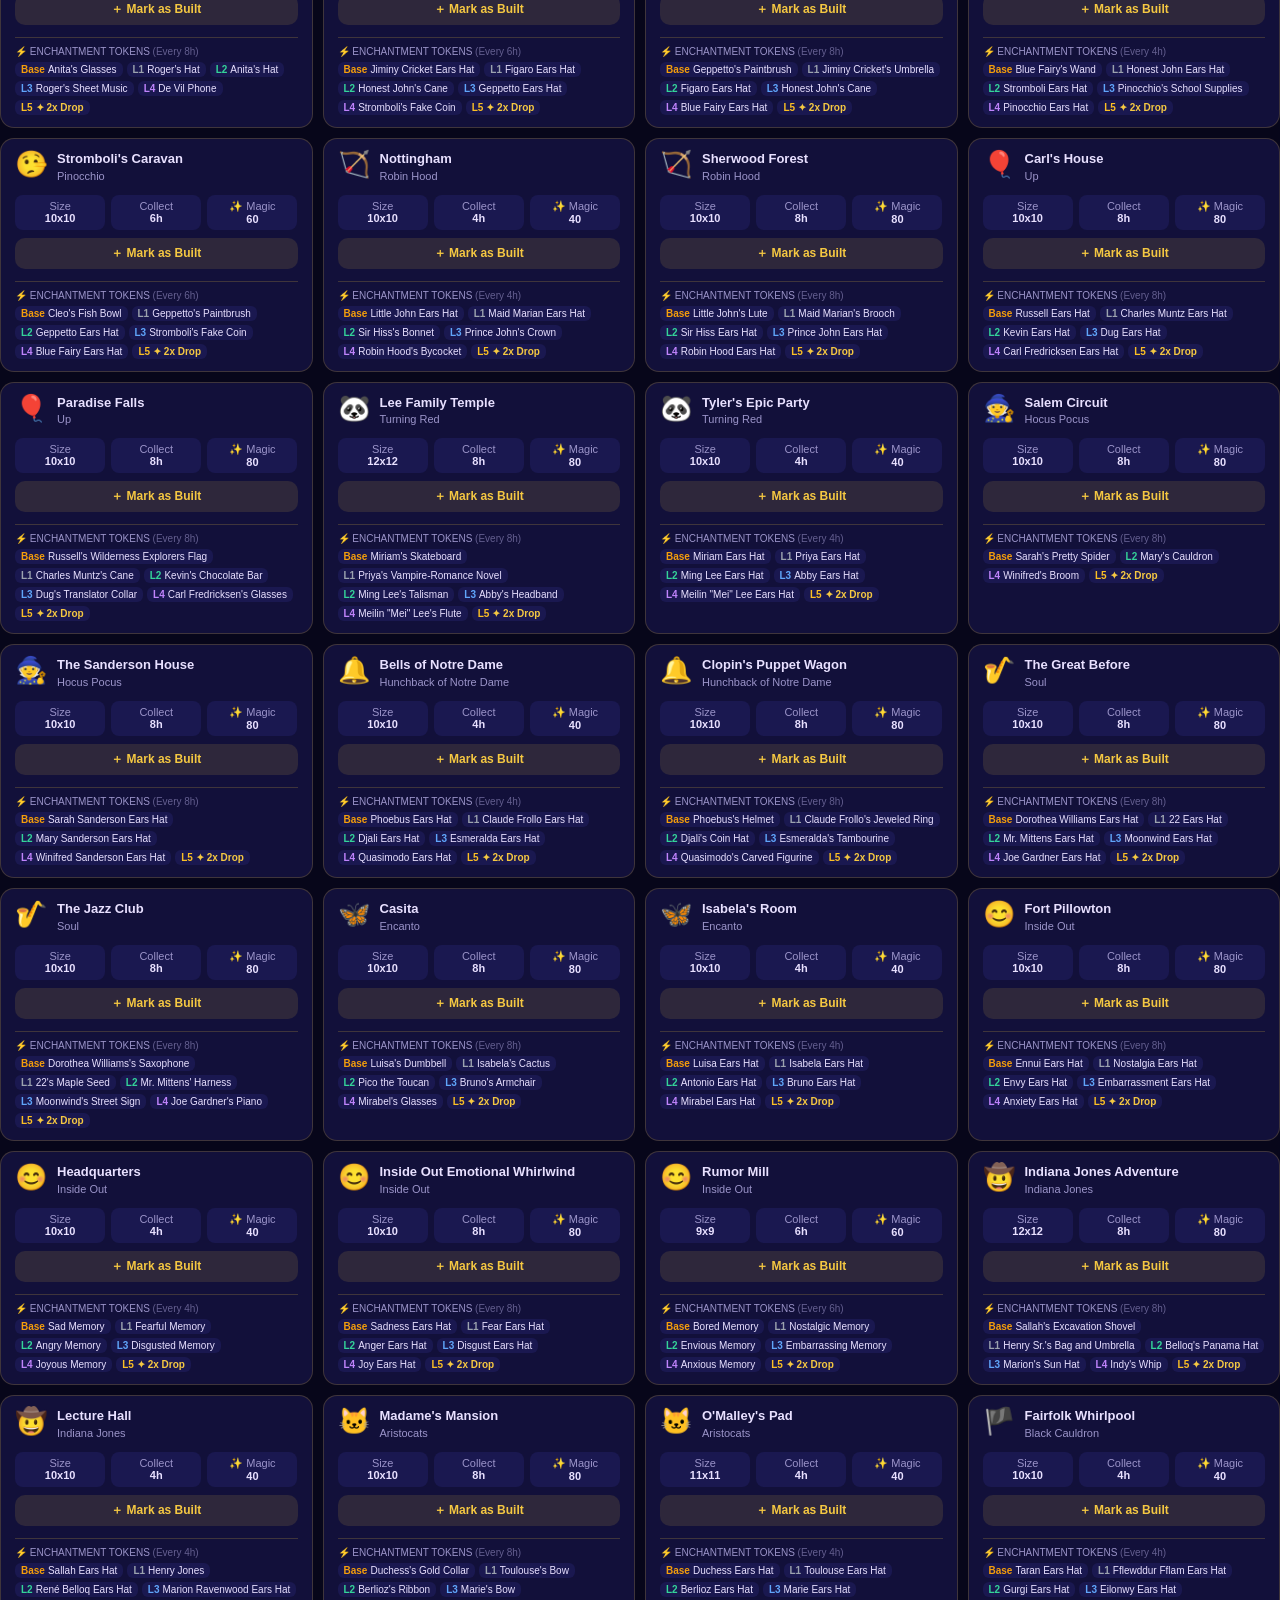
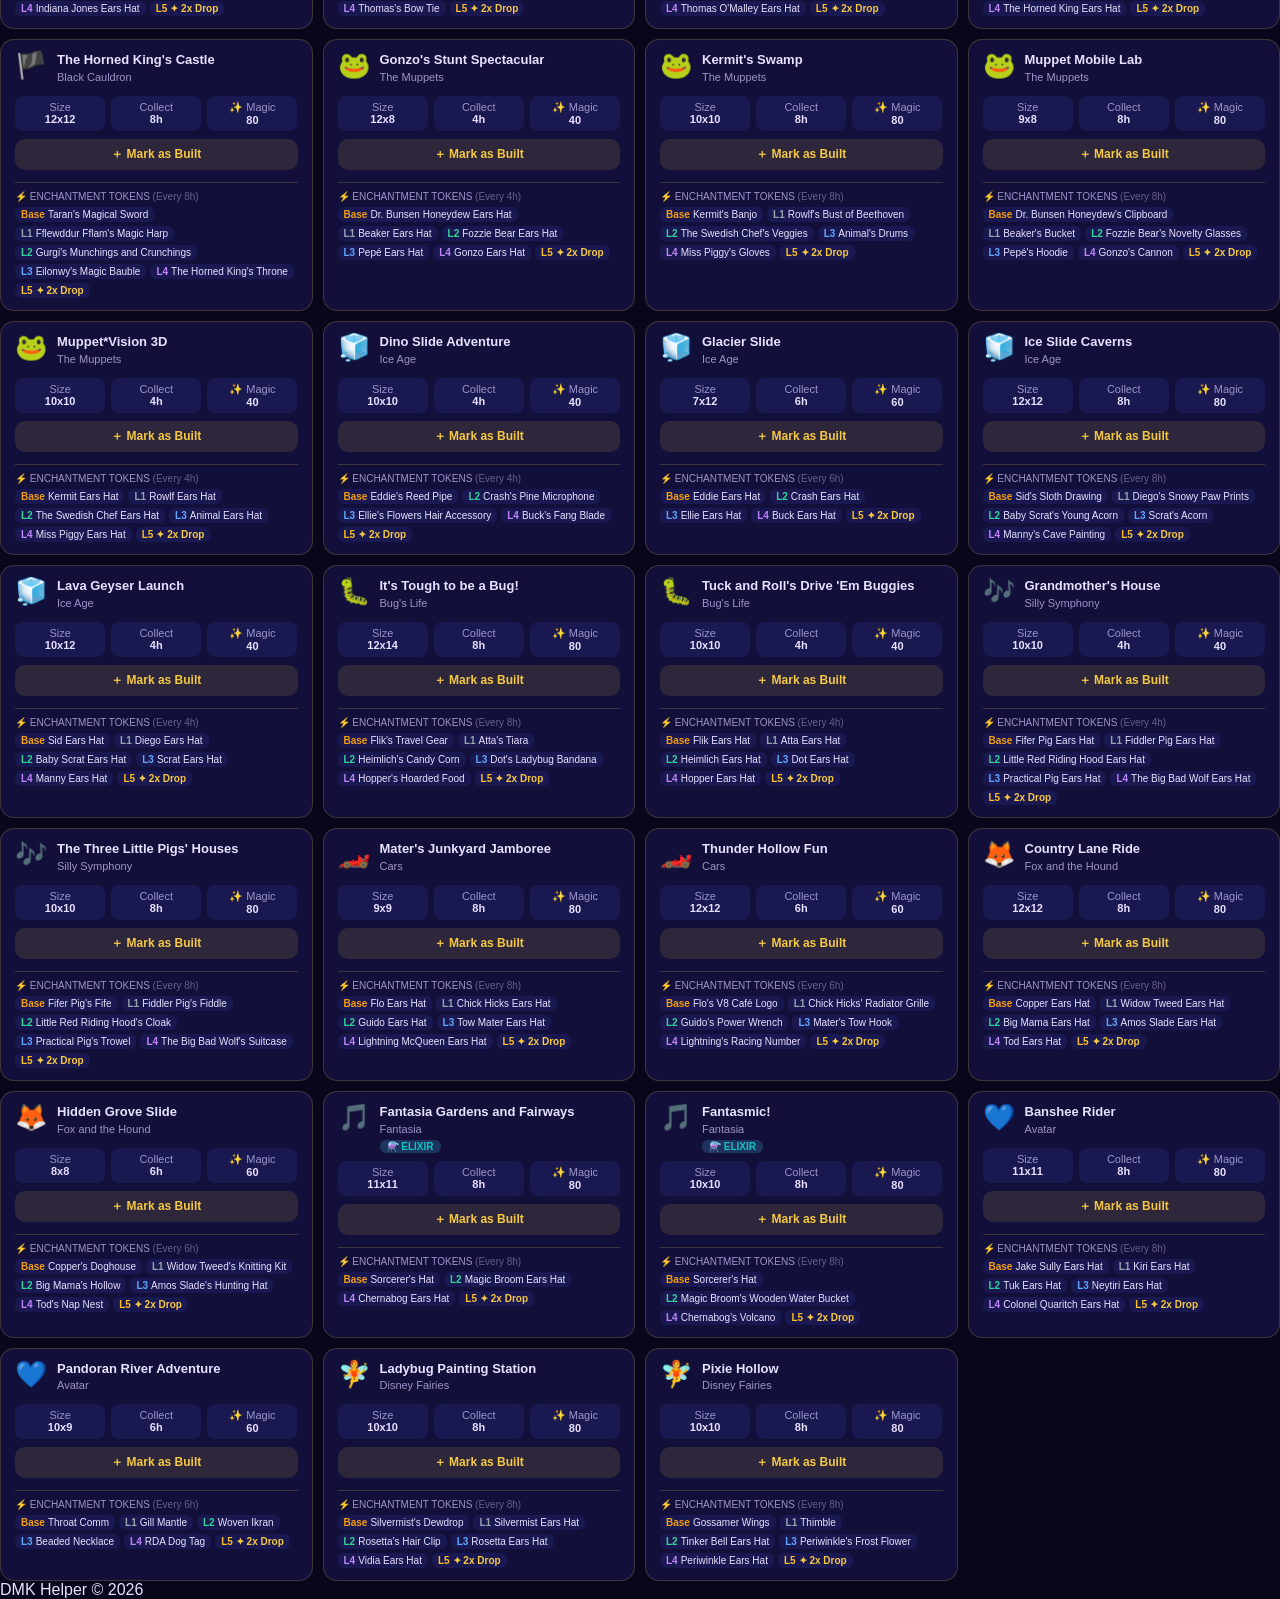
==== commit 4a8565e3: "more mobile friendly, unify text escaping characters, add toast" ====
--- a/attractions.html
+++ b/attractions.html
@@ -2,10 +2,11 @@
 <html lang="en">
 <head>
   <meta charset="UTF-8">
+  <meta name="viewport" content="width=device-width, initial-scale=1.0">
   <title>Attractions — DMK Helper</title>
   <link rel="stylesheet" href="css/style.css">
 </head>
-<body>
+<body  data-page="attractions">
   <!-- Header -->
   <header>
     <h1>DMK Helper</h1>
--- a/css/style.css
+++ b/css/style.css
@@ -10,7 +10,7 @@
     --bg: #07061a;
     --card: #12103a;
     --card2: #1a1850;
-    --border: rgba(245,200,66,0.2);
+    --border: rgba(245, 200, 66, 0.2);
     --text: #e8e0ff;
     --muted: #9b94c9;
     --green: #39e87c;
@@ -18,7 +18,11 @@
     --orange: #ffaa40;
   }
 
-  * { box-sizing: border-box; margin: 0; padding: 0; }
+  * {
+    box-sizing: border-box;
+    margin: 0;
+    padding: 0;
+  }
 
   body {
     font-family: 'Nunito', sans-serif;
@@ -33,22 +37,29 @@
     content: '';
     position: fixed;
     inset: 0;
-    background: 
-      radial-gradient(ellipse at 20% 10%, rgba(42,26,94,0.7) 0%, transparent 60%),
-      radial-gradient(ellipse at 80% 90%, rgba(26,42,108,0.6) 0%, transparent 60%),
-      radial-gradient(ellipse at 60% 40%, rgba(240,64,251,0.06) 0%, transparent 40%),
+    background:
+      radial-gradient(ellipse at 20% 10%, rgba(42, 26, 94, 0.7) 0%, transparent 60%),
+      radial-gradient(ellipse at 80% 90%, rgba(26, 42, 108, 0.6) 0%, transparent 60%),
+      radial-gradient(ellipse at 60% 40%, rgba(240, 64, 251, 0.06) 0%, transparent 40%),
       url("data:image/svg+xml,%3Csvg xmlns='http://www.w3.org/2000/svg' width='400' height='400'%3E%3Ccircle cx='50' cy='30' r='1' fill='white' opacity='0.6'/%3E%3Ccircle cx='120' cy='80' r='0.7' fill='white' opacity='0.4'/%3E%3Ccircle cx='200' cy='20' r='1.2' fill='white' opacity='0.7'/%3E%3Ccircle cx='310' cy='60' r='0.8' fill='white' opacity='0.5'/%3E%3Ccircle cx='370' cy='140' r='1' fill='white' opacity='0.3'/%3E%3Ccircle cx='80' cy='180' r='0.6' fill='white' opacity='0.6'/%3E%3Ccircle cx='260' cy='160' r='0.9' fill='white' opacity='0.4'/%3E%3Ccircle cx='340' cy='220' r='1.1' fill='white' opacity='0.6'/%3E%3Ccircle cx='140' cy='260' r='0.7' fill='white' opacity='0.5'/%3E%3Ccircle cx='30' cy='310' r='1' fill='white' opacity='0.3'/%3E%3Ccircle cx='220' cy='340' r='0.8' fill='white' opacity='0.7'/%3E%3Ccircle cx='380' cy='300' r='0.6' fill='white' opacity='0.4'/%3E%3Ccircle cx='160' cy='390' r='1.2' fill='white' opacity='0.5'/%3E%3Ccircle cx='290' cy='380' r='0.9' fill='white' opacity='0.6'/%3E%3Ccircle cx='60' cy='370' r='0.7' fill='white' opacity='0.3'/%3E%3C/svg%3E");
     pointer-events: none;
     z-index: 0;
   }
 
-  .app { position: relative; z-index: 1; max-width: 960px; margin: 0 auto; padding: 16px; }
+  .app {
+    position: relative;
+    z-index: 1;
+    max-width: 960px;
+    margin: 0 auto;
+    padding: 16px;
+  }
 
   /* Header */
   header {
     text-align: center;
     padding: 32px 16px 20px;
   }
+
   header h1 {
     font-family: 'Cinzel Decorative', cursive;
     font-size: clamp(18px, 5vw, 32px);
@@ -60,6 +71,7 @@
     letter-spacing: 2px;
     line-height: 1.2;
   }
+
   header p {
     color: var(--muted);
     font-size: 13px;
@@ -68,21 +80,43 @@
     letter-spacing: 2px;
     text-transform: uppercase;
   }
-  .castle-icon { font-size: 36px; display: block; margin-bottom: 8px; }
+
+  .castle-icon {
+    font-size: 36px;
+    display: block;
+    margin-bottom: 8px;
+  }
 
   /* Tab nav */
   .tabs {
     display: flex;
+    overflow-x: auto;
     gap: 4px;
-    background: var(--card);
-    border-radius: 16px;
-    padding: 5px;
-    margin: 20px 0 18px;
-    border: 1px solid var(--border);
-    overflow-x: auto;
+    padding: 8px 12px;
+    scroll-snap-type: x mandatory;
+    -webkit-overflow-scrolling: touch;
     scrollbar-width: none;
-  }
-  .tabs::-webkit-scrollbar { display: none; }
+    /* Firefox */
+    -ms-overflow-style: none;
+    /* IE/Edge */
+    /* Fade-out edges to hint scrollability */
+    -webkit-mask-image: linear-gradient(to right,
+        transparent 0%,
+        black 24px,
+        black calc(100% - 24px),
+        transparent 100%);
+    mask-image: linear-gradient(to right,
+        transparent 0%,
+        black 24px,
+        black calc(100% - 24px),
+        transparent 100%);
+  }
+
+  /* Hide scrollbar in Chrome/Safari */
+  .tabs::-webkit-scrollbar {
+    display: none;
+  }
+
   .tab {
     flex: 1;
     min-width: 80px;
@@ -98,18 +132,35 @@
     transition: all 0.2s;
     text-align: center;
     white-space: nowrap;
-  }
-  .tab:hover { color: var(--text); background: rgba(255,255,255,0.06); }
+    scroll-snap-align: start;
+    flex-shrink: 0;
+  }
+
+  .tab:hover {
+    color: var(--text);
+    background: rgba(255, 255, 255, 0.06);
+  }
+
   .tab.active {
     background: linear-gradient(135deg, var(--purple-light), var(--blue));
     color: var(--gold);
-    box-shadow: 0 2px 12px rgba(100,60,255,0.4);
-  }
-  .tab .tab-icon { display: block; font-size: 16px; margin-bottom: 2px; }
+    box-shadow: 0 2px 12px rgba(100, 60, 255, 0.4);
+  }
+
+  .tab .tab-icon {
+    display: block;
+    font-size: 16px;
+    margin-bottom: 2px;
+  }
 
   /* Sections */
-  .section { display: none; }
-  .section.active { display: block; }
+  .section {
+    display: none;
+  }
+
+  .section.active {
+    display: block;
+  }
 
   /* Cards */
   .card {
@@ -119,6 +170,7 @@
     padding: 16px;
     margin-bottom: 12px;
   }
+
   .card-title {
     font-family: 'Cinzel Decorative', cursive;
     font-size: 11px;
@@ -130,7 +182,10 @@
     align-items: center;
     gap: 8px;
   }
-  .card-title .icon { font-size: 16px; }
+
+  .card-title .icon {
+    font-size: 16px;
+  }
 
   /* Stats row */
   .stats-row {
@@ -139,6 +194,7 @@
     gap: 10px;
     margin-bottom: 14px;
   }
+
   .stat-box {
     background: var(--card2);
     border-radius: 12px;
@@ -146,12 +202,14 @@
     text-align: center;
     border: 1px solid var(--border);
   }
+
   .stat-box .stat-val {
     font-family: 'Cinzel Decorative', cursive;
     font-size: 22px;
     color: var(--gold);
     line-height: 1;
   }
+
   .stat-box .stat-label {
     font-size: 10px;
     color: var(--muted);
@@ -168,6 +226,7 @@
     flex-wrap: wrap;
     margin-bottom: 12px;
   }
+
   .filter-btn {
     padding: 5px 12px;
     border-radius: 20px;
@@ -180,7 +239,9 @@
     transition: all 0.15s;
     font-family: 'Nunito', sans-serif;
   }
-  .filter-btn.active, .filter-btn:hover {
+
+  .filter-btn.active,
+  .filter-btn:hover {
     background: var(--purple-light);
     color: var(--gold);
     border-color: var(--gold);
@@ -202,9 +263,20 @@
     position: relative;
     overflow: hidden;
   }
-  .char-card:hover { transform: translateY(-2px); box-shadow: 0 6px 20px rgba(0,0,0,0.4); }
-  .char-card.welcomed { border-color: rgba(57,232,124,0.4); }
-  .char-card.maxed { border-color: rgba(245,200,66,0.5); }
+
+  .char-card:hover {
+    transform: translateY(-2px);
+    box-shadow: 0 6px 20px rgba(0, 0, 0, 0.4);
+  }
+
+  .char-card.welcomed {
+    border-color: rgba(57, 232, 124, 0.4);
+  }
+
+  .char-card.maxed {
+    border-color: rgba(245, 200, 66, 0.5);
+  }
+
   .char-card.maxed::after {
     content: '★ MAX';
     position: absolute;
@@ -225,8 +297,16 @@
     gap: 10px;
     margin-bottom: 8px;
   }
-  .char-emoji { font-size: 28px; }
-  .char-info { flex: 1; min-width: 0; }
+
+  .char-emoji {
+    font-size: 28px;
+  }
+
+  .char-info {
+    flex: 1;
+    min-width: 0;
+  }
+
   .char-name {
     font-weight: 800;
     font-size: 13px;
@@ -235,6 +315,7 @@
     text-overflow: ellipsis;
     line-height: 1.2;
   }
+
   .char-type {
     font-size: 10px;
     color: var(--muted);
@@ -248,16 +329,27 @@
     justify-content: space-between;
     margin-bottom: 6px;
   }
-  .level-label { font-size: 11px; color: var(--muted); font-weight: 700; }
-  .level-val { font-size: 13px; font-weight: 800; color: var(--gold); }
+
+  .level-label {
+    font-size: 11px;
+    color: var(--muted);
+    font-weight: 700;
+  }
+
+  .level-val {
+    font-size: 13px;
+    font-weight: 800;
+    color: var(--gold);
+  }
 
   .level-bar {
     height: 5px;
-    background: rgba(255,255,255,0.08);
+    background: rgba(255, 255, 255, 0.08);
     border-radius: 10px;
     overflow: hidden;
     margin-bottom: 8px;
   }
+
   .level-bar-fill {
     height: 100%;
     border-radius: 10px;
@@ -269,6 +361,7 @@
     display: flex;
     gap: 5px;
   }
+
   .btn-sm {
     flex: 1;
     padding: 5px 4px;
@@ -280,15 +373,34 @@
     font-family: 'Nunito', sans-serif;
     transition: opacity 0.15s;
   }
-  .btn-sm:hover { opacity: 0.85; }
-  .btn-plus { background: var(--green); color: var(--deep); }
-  .btn-minus { background: rgba(255,92,122,0.2); color: var(--red); border: 1px solid rgba(255,92,122,0.3); }
-  .btn-welcome { background: linear-gradient(135deg, var(--purple-light), var(--blue)); color: var(--gold); }
+
+  .btn-sm:hover {
+    opacity: 0.85;
+  }
+
+  .btn-plus {
+    background: var(--green);
+    color: var(--deep);
+  }
+
+  .btn-minus {
+    background: rgba(255, 92, 122, 0.2);
+    color: var(--red);
+    border: 1px solid rgba(255, 92, 122, 0.3);
+  }
+
+  .btn-welcome {
+    background: linear-gradient(135deg, var(--purple-light), var(--blue));
+    color: var(--gold);
+  }
 
   .not-welcomed {
     opacity: 0.5;
   }
-  .not-welcomed .char-name { color: var(--muted); }
+
+  .not-welcomed .char-name {
+    color: var(--muted);
+  }
 
   /* Add character form */
   .add-form {
@@ -298,14 +410,20 @@
     padding: 14px;
     margin-bottom: 14px;
   }
+
   .form-row {
     display: grid;
     grid-template-columns: 1fr 1fr;
     gap: 8px;
     margin-bottom: 8px;
   }
-  .form-row.trio { grid-template-columns: 1fr 1fr 1fr; }
-  input[type="text"], select {
+
+  .form-row.trio {
+    grid-template-columns: 1fr 1fr 1fr;
+  }
+
+  input[type="text"],
+  select {
     width: 100%;
     background: var(--card);
     border: 1px solid var(--border);
@@ -316,8 +434,16 @@
     font-size: 13px;
     outline: none;
   }
-  input[type="text"]:focus, select:focus { border-color: var(--gold); }
-  select option { background: var(--card); }
+
+  input[type="text"]:focus,
+  select:focus {
+    border-color: var(--gold);
+  }
+
+  select option {
+    background: var(--card);
+  }
+
   .btn-add {
     width: 100%;
     padding: 9px;
@@ -332,10 +458,18 @@
     letter-spacing: 1px;
     transition: opacity 0.15s;
   }
-  .btn-add:hover { opacity: 0.9; }
+
+  .btn-add:hover {
+    opacity: 0.9;
+  }
 
   /* Campaign / Storyline */
-  .quest-list { display: flex; flex-direction: column; gap: 8px; }
+  .quest-list {
+    display: flex;
+    flex-direction: column;
+    gap: 8px;
+  }
+
   .quest-item {
     display: flex;
     align-items: center;
@@ -347,7 +481,12 @@
     transition: border-color 0.15s;
     cursor: pointer;
   }
-  .quest-item.done { border-color: rgba(57,232,124,0.35); opacity: 0.7; }
+
+  .quest-item.done {
+    border-color: rgba(57, 232, 124, 0.35);
+    opacity: 0.7;
+  }
+
   .quest-check {
     width: 22px;
     height: 22px;
@@ -360,14 +499,28 @@
     flex-shrink: 0;
     transition: all 0.2s;
   }
+
   .quest-item.done .quest-check {
     background: var(--green);
     border-color: var(--green);
     color: var(--deep);
   }
-  .quest-content { flex: 1 }
-  .quest-name { font-weight: 700; font-size: 13px; }
-  .quest-sub { font-size: 11px; color: var(--muted); margin-top: 2px; }
+
+  .quest-content {
+    flex: 1
+  }
+
+  .quest-name {
+    font-weight: 700;
+    font-size: 13px;
+  }
+
+  .quest-sub {
+    font-size: 11px;
+    color: var(--muted);
+    margin-top: 2px;
+  }
+
   .quest-reward {
     font-size: 11px;
     color: var(--gold);
@@ -377,14 +530,15 @@
 
   /* Events */
   .event-card {
-    background: linear-gradient(135deg, rgba(42,26,94,0.8), rgba(26,42,108,0.6));
-    border: 1px solid rgba(245,200,66,0.35);
+    background: linear-gradient(135deg, rgba(42, 26, 94, 0.8), rgba(26, 42, 108, 0.6));
+    border: 1px solid rgba(245, 200, 66, 0.35);
     border-radius: 16px;
     padding: 16px;
     margin-bottom: 10px;
     position: relative;
     overflow: hidden;
   }
+
   .event-card::before {
     content: '';
     position: absolute;
@@ -393,16 +547,25 @@
     width: 80px;
     height: 80px;
     border-radius: 50%;
-    background: radial-gradient(rgba(245,200,66,0.15), transparent 70%);
-  }
+    background: radial-gradient(rgba(245, 200, 66, 0.15), transparent 70%);
+  }
+
   .event-header {
     display: flex;
     justify-content: space-between;
     align-items: flex-start;
     margin-bottom: 10px;
   }
-  .event-name { font-weight: 800; font-size: 14px; }
-  .event-emoji { font-size: 24px; }
+
+  .event-name {
+    font-weight: 800;
+    font-size: 14px;
+  }
+
+  .event-emoji {
+    font-size: 24px;
+  }
+
   .event-status {
     font-size: 10px;
     font-weight: 700;
@@ -412,23 +575,40 @@
     margin-top: 4px;
     display: inline-block;
   }
-  .status-active { background: rgba(57,232,124,0.2); color: var(--green); }
-  .status-upcoming { background: rgba(255,170,64,0.2); color: var(--orange); }
-  .status-past { background: rgba(255,255,255,0.08); color: var(--muted); }
-
-  .event-progress { margin-top: 10px; }
+
+  .status-active {
+    background: rgba(57, 232, 124, 0.2);
+    color: var(--green);
+  }
+
+  .status-upcoming {
+    background: rgba(255, 170, 64, 0.2);
+    color: var(--orange);
+  }
+
+  .status-past {
+    background: rgba(255, 255, 255, 0.08);
+    color: var(--muted);
+  }
+
+  .event-progress {
+    margin-top: 10px;
+  }
+
   .event-prog-bar {
     height: 6px;
-    background: rgba(255,255,255,0.08);
+    background: rgba(255, 255, 255, 0.08);
     border-radius: 10px;
     overflow: hidden;
     margin: 5px 0;
   }
+
   .event-prog-fill {
     height: 100%;
     border-radius: 10px;
     background: linear-gradient(90deg, var(--pink), var(--gold));
   }
+
   .event-prog-label {
     display: flex;
     justify-content: space-between;
@@ -453,6 +633,7 @@
     grid-template-columns: repeat(auto-fit, minmax(140px, 1fr));
     gap: 10px;
   }
+
   .resource-item {
     background: var(--card2);
     border-radius: 14px;
@@ -460,17 +641,36 @@
     border: 1px solid var(--border);
     text-align: center;
   }
-  .resource-icon { font-size: 28px; margin-bottom: 6px; }
-  .resource-name { font-size: 10px; color: var(--muted); font-weight: 700; letter-spacing: 1px; text-transform: uppercase; }
+
+  .resource-icon {
+    font-size: 28px;
+    margin-bottom: 6px;
+  }
+
+  .resource-name {
+    font-size: 10px;
+    color: var(--muted);
+    font-weight: 700;
+    letter-spacing: 1px;
+    text-transform: uppercase;
+  }
+
   .resource-val {
     font-family: 'Cinzel Decorative', cursive;
     font-size: 18px;
     color: var(--gold);
     margin: 4px 0 8px;
   }
-  .resource-controls { display: flex; gap: 5px; justify-content: center; }
+
+  .resource-controls {
+    display: flex;
+    gap: 5px;
+    justify-content: center;
+  }
+
   .res-btn {
-    width: 30px; height: 30px;
+    width: 30px;
+    height: 30px;
     border-radius: 8px;
     border: none;
     font-size: 16px;
@@ -478,11 +678,26 @@
     cursor: pointer;
     font-family: 'Nunito', sans-serif;
     transition: opacity 0.15s;
-    display: flex; align-items: center; justify-content: center;
-  }
-  .res-btn:hover { opacity: 0.8; }
-  .res-btn-p { background: var(--green); color: var(--deep); }
-  .res-btn-m { background: rgba(255,92,122,0.2); color: var(--red); border: 1px solid rgba(255,92,122,0.3); }
+    display: flex;
+    align-items: center;
+    justify-content: center;
+  }
+
+  .res-btn:hover {
+    opacity: 0.8;
+  }
+
+  .res-btn-p {
+    background: var(--green);
+    color: var(--deep);
+  }
+
+  .res-btn-m {
+    background: rgba(255, 92, 122, 0.2);
+    color: var(--red);
+    border: 1px solid rgba(255, 92, 122, 0.3);
+  }
+
   .res-input {
     width: 60px;
     background: var(--card);
@@ -497,7 +712,12 @@
   }
 
   /* Tips */
-  .tip-list { display: flex; flex-direction: column; gap: 8px; }
+  .tip-list {
+    display: flex;
+    flex-direction: column;
+    gap: 8px;
+  }
+
   .tip-item {
     display: flex;
     gap: 12px;
@@ -506,9 +726,20 @@
     padding: 12px 14px;
     border-left: 3px solid var(--gold);
   }
-  .tip-icon { font-size: 20px; flex-shrink: 0; }
-  .tip-text { font-size: 13px; line-height: 1.5; }
-  .tip-text strong { color: var(--gold); }
+
+  .tip-icon {
+    font-size: 20px;
+    flex-shrink: 0;
+  }
+
+  .tip-text {
+    font-size: 13px;
+    line-height: 1.5;
+  }
+
+  .tip-text strong {
+    color: var(--gold);
+  }
 
   .tip-category {
     font-size: 10px;
@@ -528,17 +759,51 @@
     border-radius: 6px;
     text-transform: uppercase;
   }
-  .rarity-common { background: rgba(255,255,255,0.1); color: #ccc; }
-  .rarity-uncommon { background: rgba(57,232,124,0.2); color: var(--green); }
-  .rarity-rare { background: rgba(15,196,196,0.2); color: var(--teal); }
-  .rarity-epic { background: rgba(240,64,251,0.2); color: var(--pink); }
-  .rarity-legendary { background: rgba(245,200,66,0.2); color: var(--gold); }
+
+  .rarity-common {
+    background: rgba(255, 255, 255, 0.1);
+    color: #ccc;
+  }
+
+  .rarity-uncommon {
+    background: rgba(57, 232, 124, 0.2);
+    color: var(--green);
+  }
+
+  .rarity-rare {
+    background: rgba(15, 196, 196, 0.2);
+    color: var(--teal);
+  }
+
+  .rarity-epic {
+    background: rgba(240, 64, 251, 0.2);
+    color: var(--pink);
+  }
+
+  .rarity-legendary {
+    background: rgba(245, 200, 66, 0.2);
+    color: var(--gold);
+  }
 
   /* Scrollable containers */
-  .scroll-y { max-height: 520px; overflow-y: auto; padding-right: 4px; }
-  .scroll-y::-webkit-scrollbar { width: 4px; }
-  .scroll-y::-webkit-scrollbar-track { background: transparent; }
-  .scroll-y::-webkit-scrollbar-thumb { background: var(--border); border-radius: 4px; }
+  .scroll-y {
+    max-height: 520px;
+    overflow-y: auto;
+    padding-right: 4px;
+  }
+
+  .scroll-y::-webkit-scrollbar {
+    width: 4px;
+  }
+
+  .scroll-y::-webkit-scrollbar-track {
+    background: transparent;
+  }
+
+  .scroll-y::-webkit-scrollbar-thumb {
+    background: var(--border);
+    border-radius: 4px;
+  }
 
   /* Progress section */
   .prog-header {
@@ -550,13 +815,15 @@
     font-weight: 700;
     margin-bottom: 5px;
   }
+
   .prog-bar {
     height: 8px;
-    background: rgba(255,255,255,0.08);
+    background: rgba(255, 255, 255, 0.08);
     border-radius: 10px;
     overflow: hidden;
     margin-bottom: 14px;
   }
+
   .prog-fill {
     height: 100%;
     border-radius: 10px;
@@ -570,8 +837,15 @@
     padding: 30px;
     color: var(--muted);
   }
-  .empty-state .es-icon { font-size: 40px; margin-bottom: 10px; }
-  .empty-state p { font-size: 13px; }
+
+  .empty-state .es-icon {
+    font-size: 40px;
+    margin-bottom: 10px;
+  }
+
+  .empty-state p {
+    font-size: 13px;
+  }
 
   .section-label {
     font-size: 10px;
@@ -595,20 +869,46 @@
     cursor: pointer;
     transition: border-color 0.15s;
   }
-  .daily-item.done { border-color: rgba(57,232,124,0.3); }
-  .daily-item.done .daily-text { text-decoration: line-through; color: var(--muted); }
+
+  .daily-item.done {
+    border-color: rgba(57, 232, 124, 0.3);
+  }
+
+  .daily-item.done .daily-text {
+    text-decoration: line-through;
+    color: var(--muted);
+  }
+
   .daily-cb {
-    width: 18px; height: 18px;
+    width: 18px;
+    height: 18px;
     border-radius: 4px;
     border: 2px solid var(--muted);
     flex-shrink: 0;
-    display: flex; align-items: center; justify-content: center;
+    display: flex;
+    align-items: center;
+    justify-content: center;
     font-size: 11px;
     transition: all 0.15s;
   }
-  .daily-item.done .daily-cb { background: var(--green); border-color: var(--green); color: var(--deep); }
-  .daily-text { font-size: 13px; font-weight: 600; flex: 1; }
-  .daily-points { font-size: 11px; color: var(--gold); font-weight: 700; }
+
+  .daily-item.done .daily-cb {
+    background: var(--green);
+    border-color: var(--green);
+    color: var(--deep);
+  }
+
+  .daily-text {
+    font-size: 13px;
+    font-weight: 600;
+    flex: 1;
+  }
+
+  .daily-points {
+    font-size: 11px;
+    color: var(--gold);
+    font-weight: 700;
+  }
 
   .reset-btn {
     background: none;
@@ -622,12 +922,25 @@
     font-family: 'Nunito', sans-serif;
     transition: all 0.15s;
   }
-  .reset-btn:hover { color: var(--red); border-color: var(--red); }
+
+  .reset-btn:hover {
+    color: var(--red);
+    border-color: var(--red);
+  }
 
   /* Arc quest items */
-  .quest-item[data-arc] { transition: background 0.15s; }
-  .quest-item[data-arc]:hover { background: rgba(245,200,66,0.06); }
-  .quest-item.done .quest-name { text-decoration: line-through; opacity: 0.6; }
+  .quest-item[data-arc] {
+    transition: background 0.15s;
+  }
+
+  .quest-item[data-arc]:hover {
+    background: rgba(245, 200, 66, 0.06);
+  }
+
+  .quest-item.done .quest-name {
+    text-decoration: line-through;
+    opacity: 0.6;
+  }
 
   .dd-item {
     padding: 9px 12px;
@@ -636,21 +949,78 @@
     align-items: center;
     gap: 10px;
     font-size: 13px;
-    border-bottom: 1px solid rgba(255,255,255,0.04);
+    border-bottom: 1px solid rgba(255, 255, 255, 0.04);
     transition: background 0.1s;
   }
-  .dd-item:last-child { border-bottom: none; }
-  .dd-item:hover, .dd-item.active { background: rgba(245,200,66,0.1); }
-  .dd-item .dd-name { font-weight: 700; flex: 1; }
-  .dd-item .dd-coll { font-size: 10px; color: var(--muted); font-weight: 600; }
-  .dd-item .dd-type { font-size: 10px; padding: 1px 6px; border-radius: 6px; font-weight: 700; }
-  .dd-type-s { background:rgba(100,180,255,0.15); color:#7bc8ff; }
-  .dd-type-p { background:rgba(245,200,66,0.15); color:var(--gold); }
-  .dd-type-e { background:rgba(240,64,251,0.15); color:var(--pink); }
+
+  .dd-item:last-child {
+    border-bottom: none;
+  }
+
+  .dd-item:hover,
+  .dd-item.active {
+    background: rgba(245, 200, 66, 0.1);
+  }
+
+  .dd-item .dd-name {
+    font-weight: 700;
+    flex: 1;
+  }
+
+  .dd-item .dd-coll {
+    font-size: 10px;
+    color: var(--muted);
+    font-weight: 600;
+  }
+
+  .dd-item .dd-type {
+    font-size: 10px;
+    padding: 1px 6px;
+    border-radius: 6px;
+    font-weight: 700;
+  }
+
+  .dd-type-s {
+    background: rgba(100, 180, 255, 0.15);
+    color: #7bc8ff;
+  }
+
+  .dd-type-p {
+    background: rgba(245, 200, 66, 0.15);
+    color: var(--gold);
+  }
+
+  .dd-type-e {
+    background: rgba(240, 64, 251, 0.15);
+    color: var(--pink);
+  }
 
   @media (max-width: 500px) {
-    .char-grid { grid-template-columns: 1fr 1fr; }
-    .form-row { grid-template-columns: 1fr; }
-    .form-row.trio { grid-template-columns: 1fr; }
-    .stats-row { grid-template-columns: 1fr 1fr; }
+    .char-grid {
+      grid-template-columns: 1fr 1fr;
+    }
+
+    .form-row {
+      grid-template-columns: 1fr;
+    }
+
+    .form-row.trio {
+      grid-template-columns: 1fr;
+    }
+
+    .stats-row {
+      grid-template-columns: 1fr 1fr;
+    }
+  }
+
+  @keyframes toastIn {
+    from {
+      opacity: 0;
+      transform: translateY(12px);
+    }
+
+    to {
+      opacity: 1;
+      transform: translateY(0);
+    }
   }
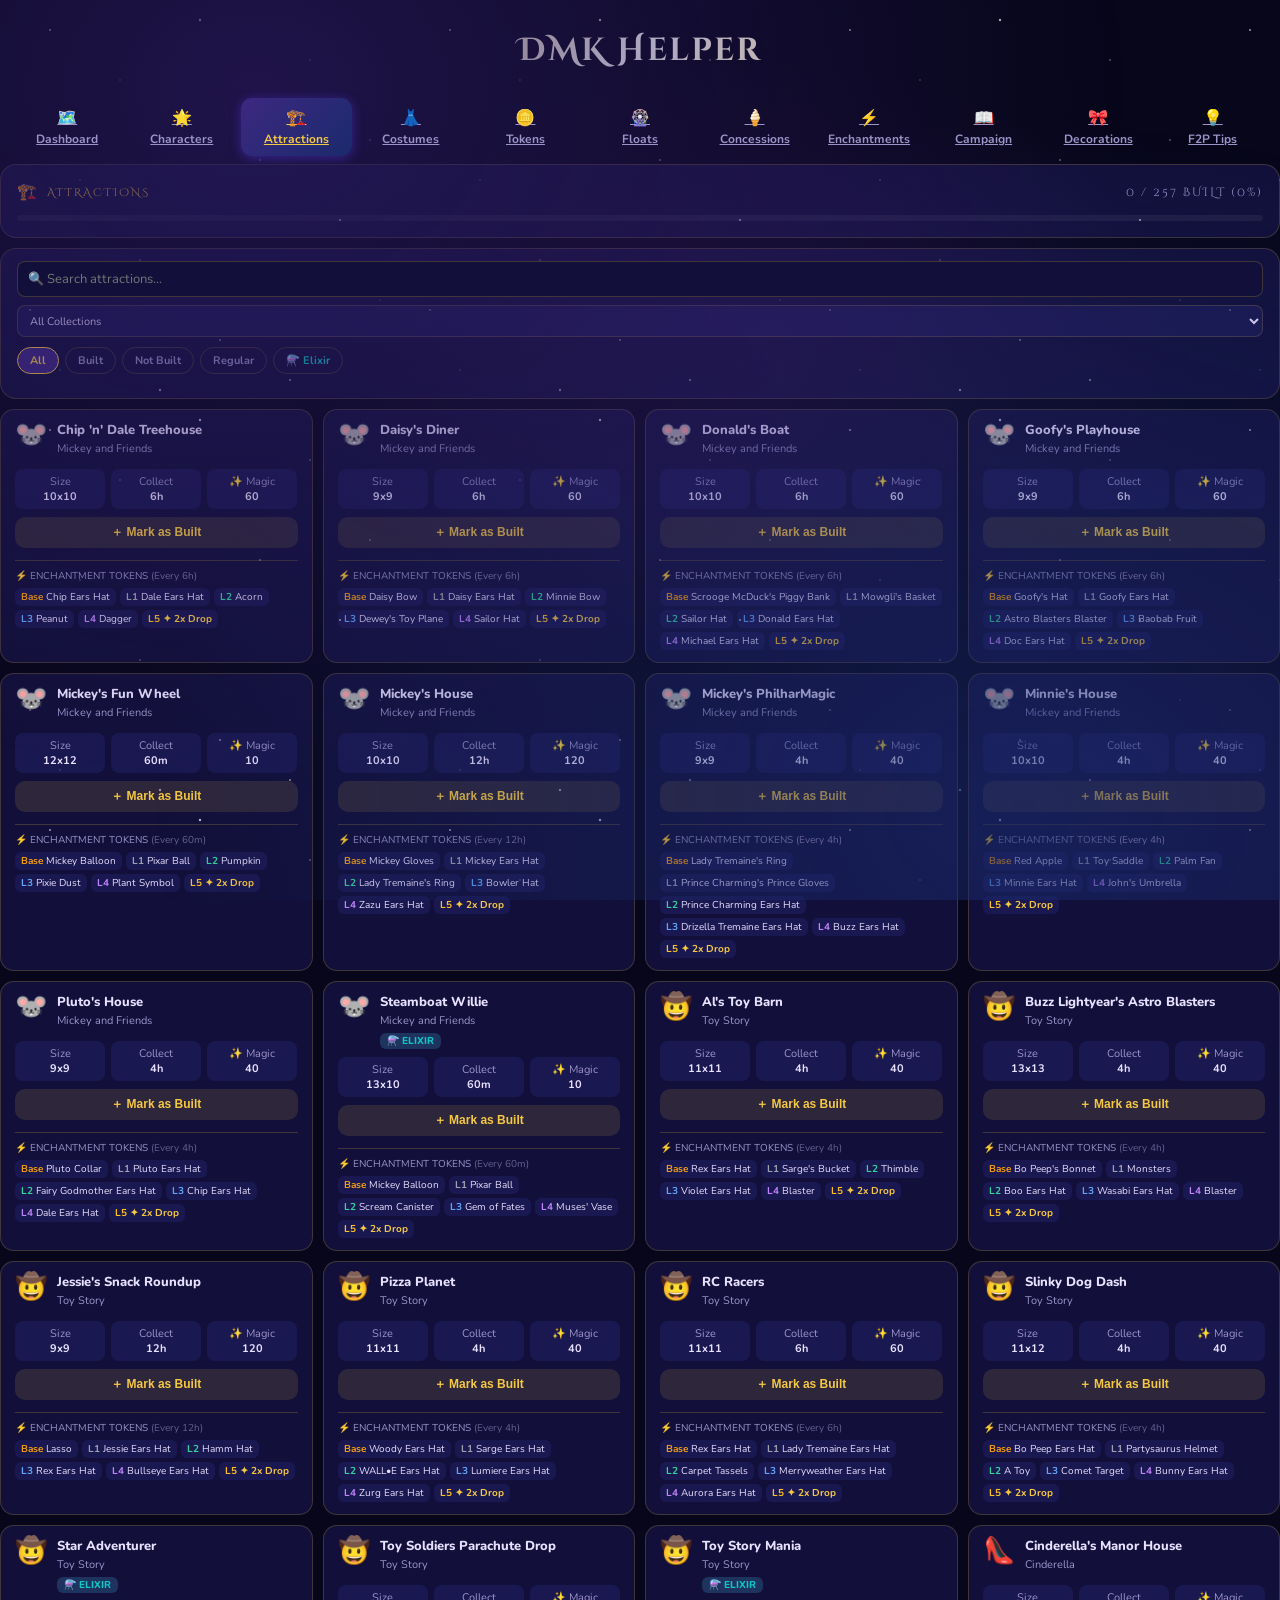
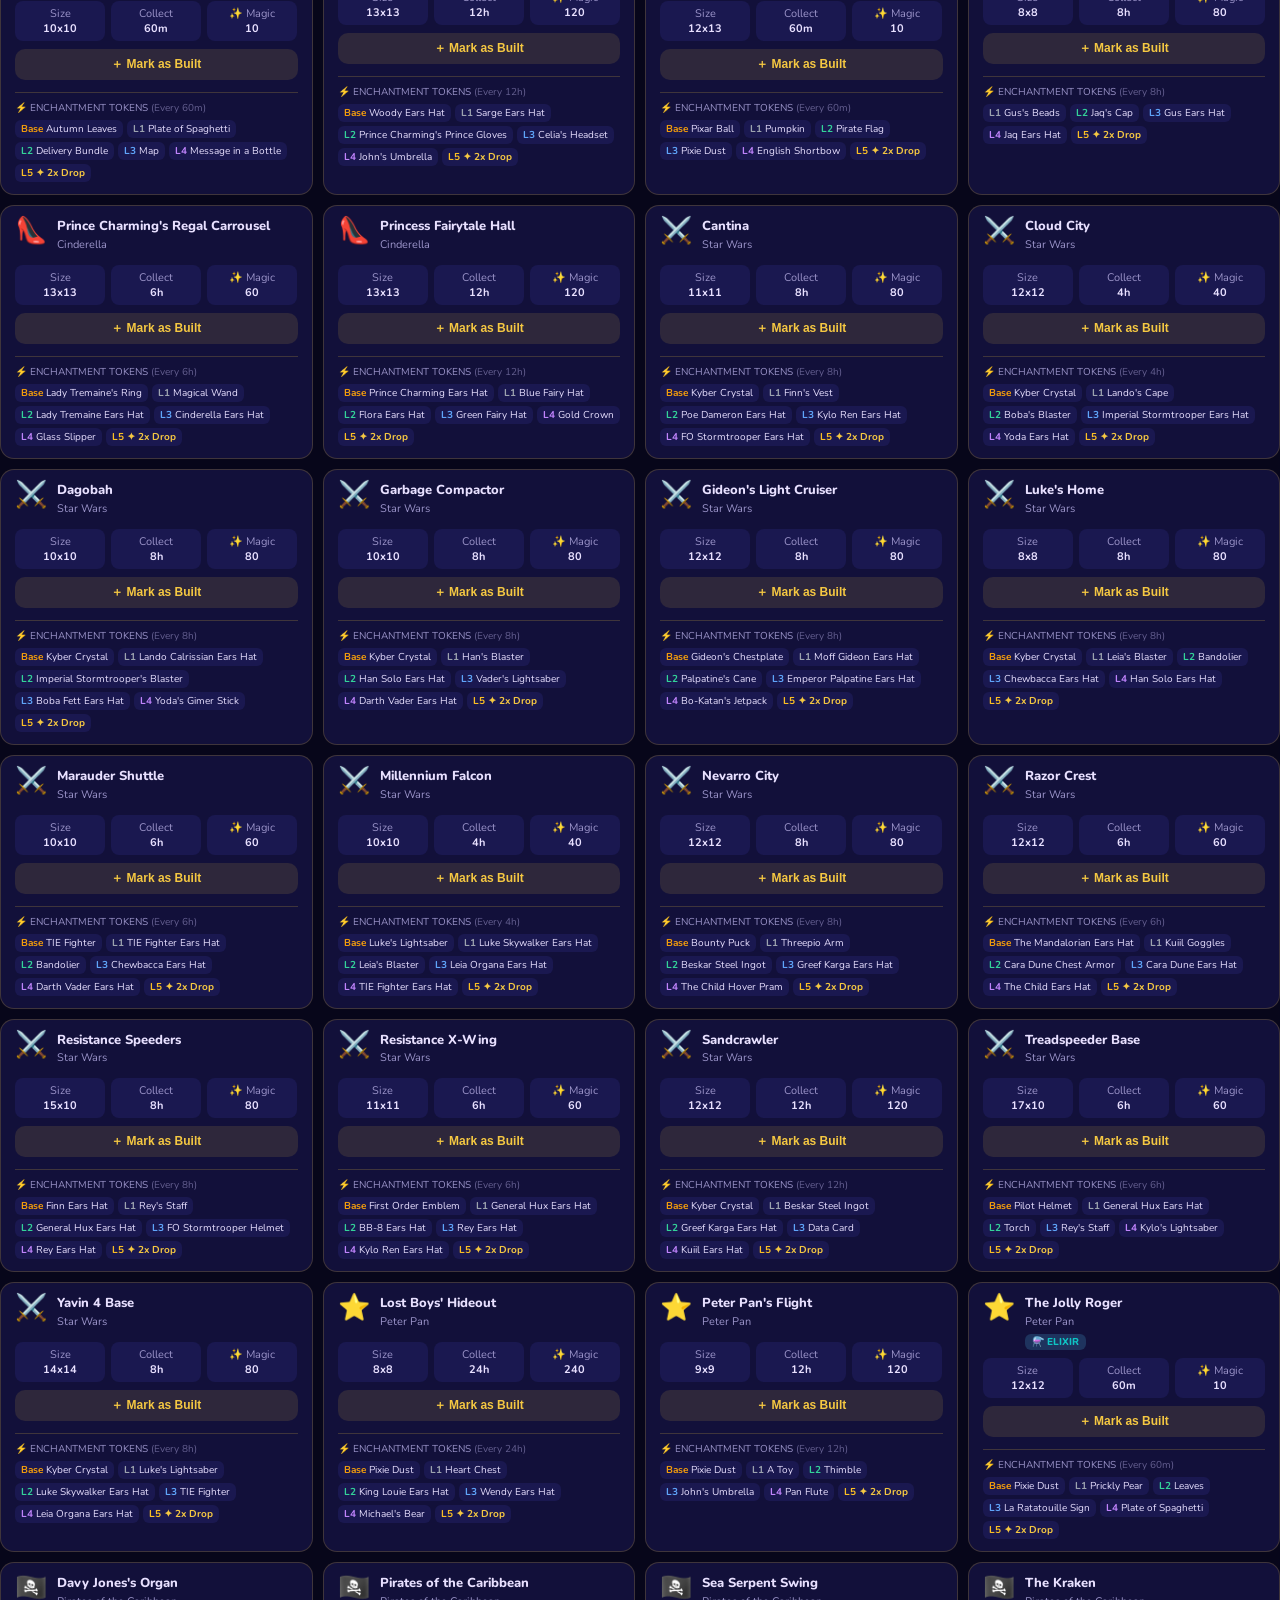
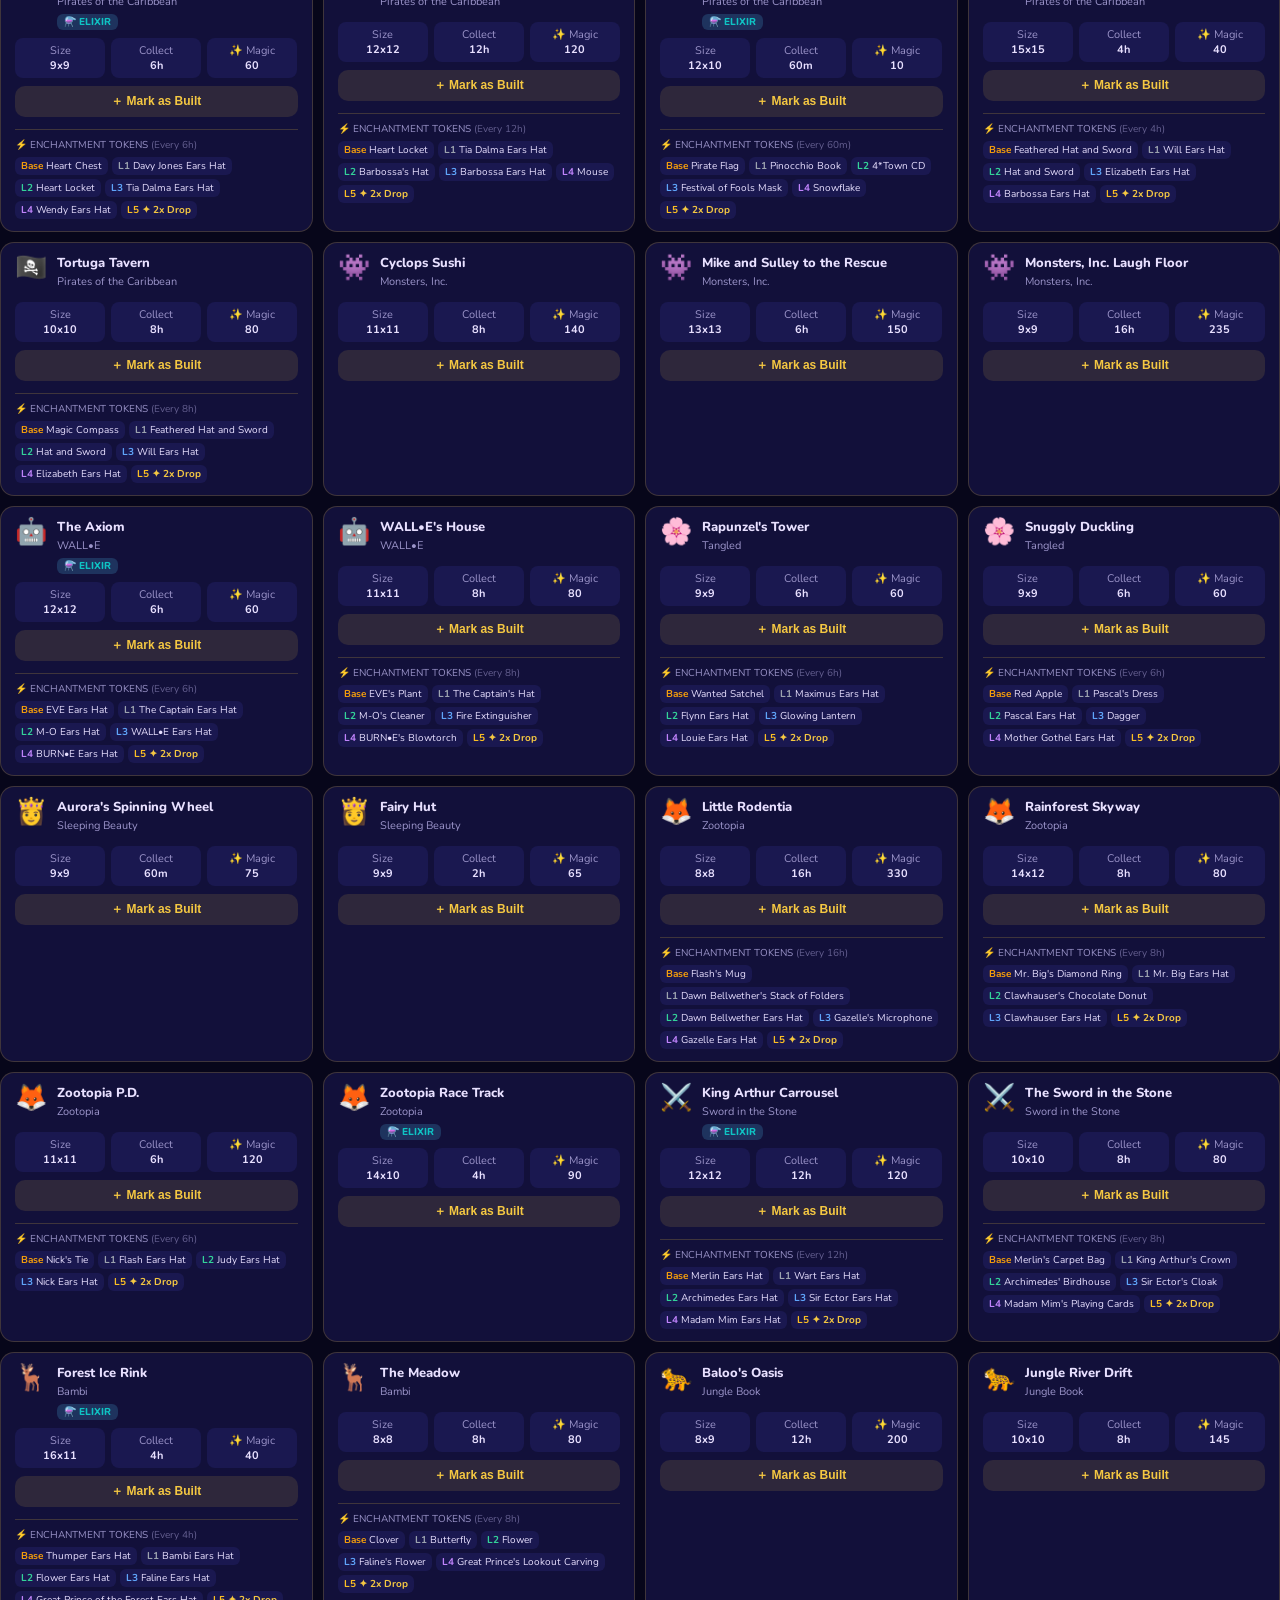
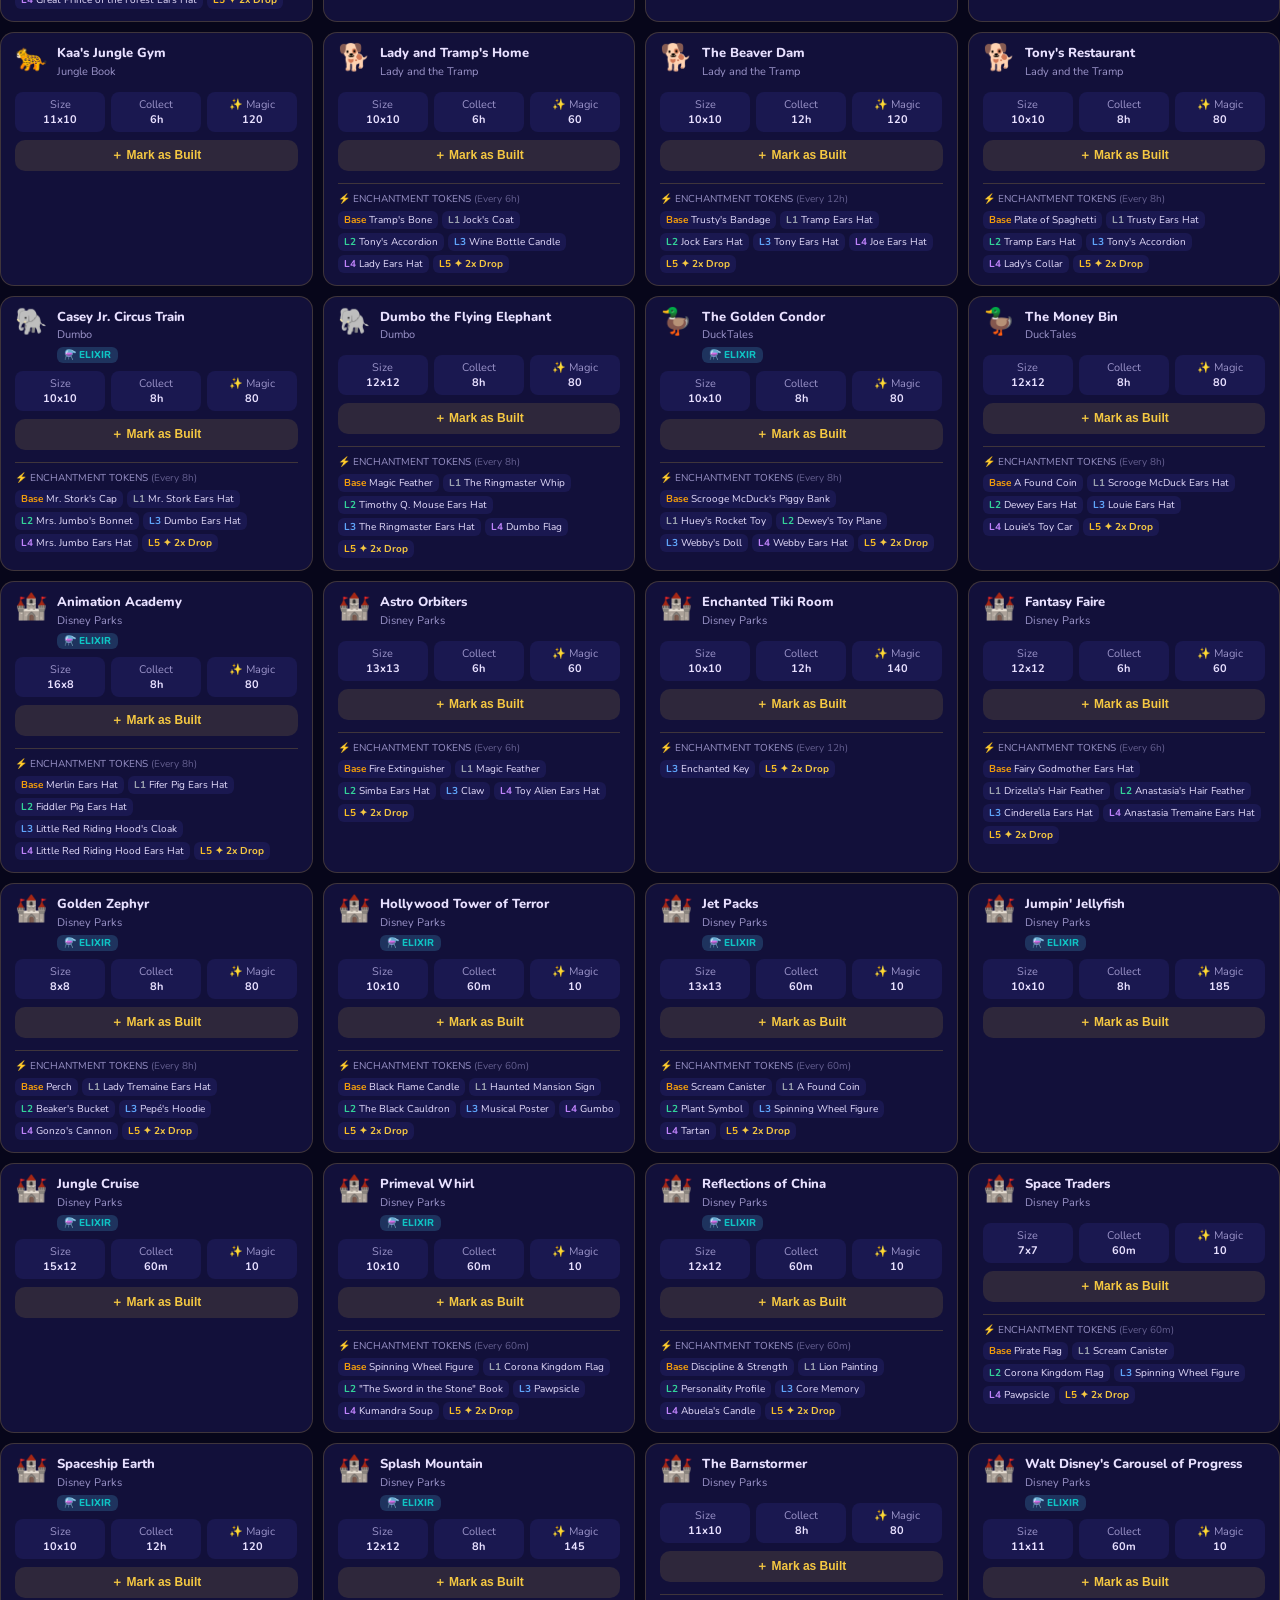
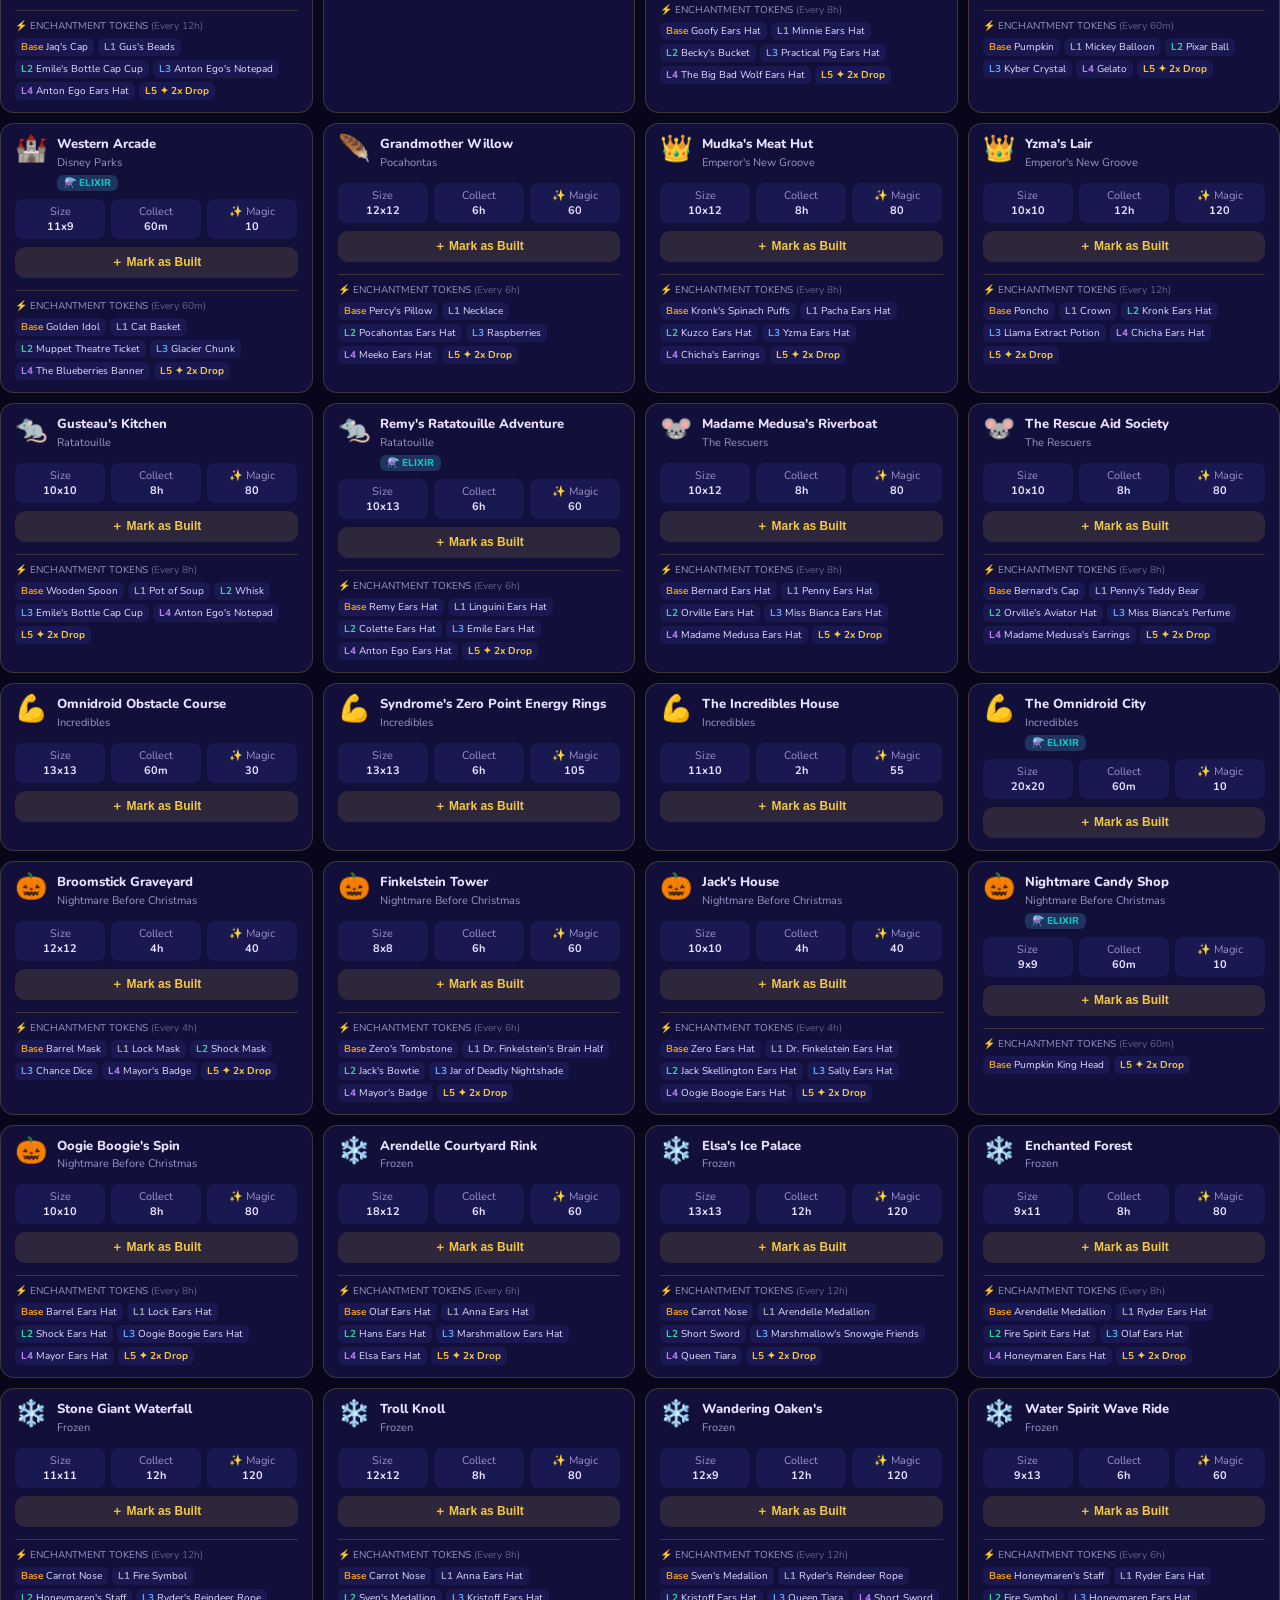
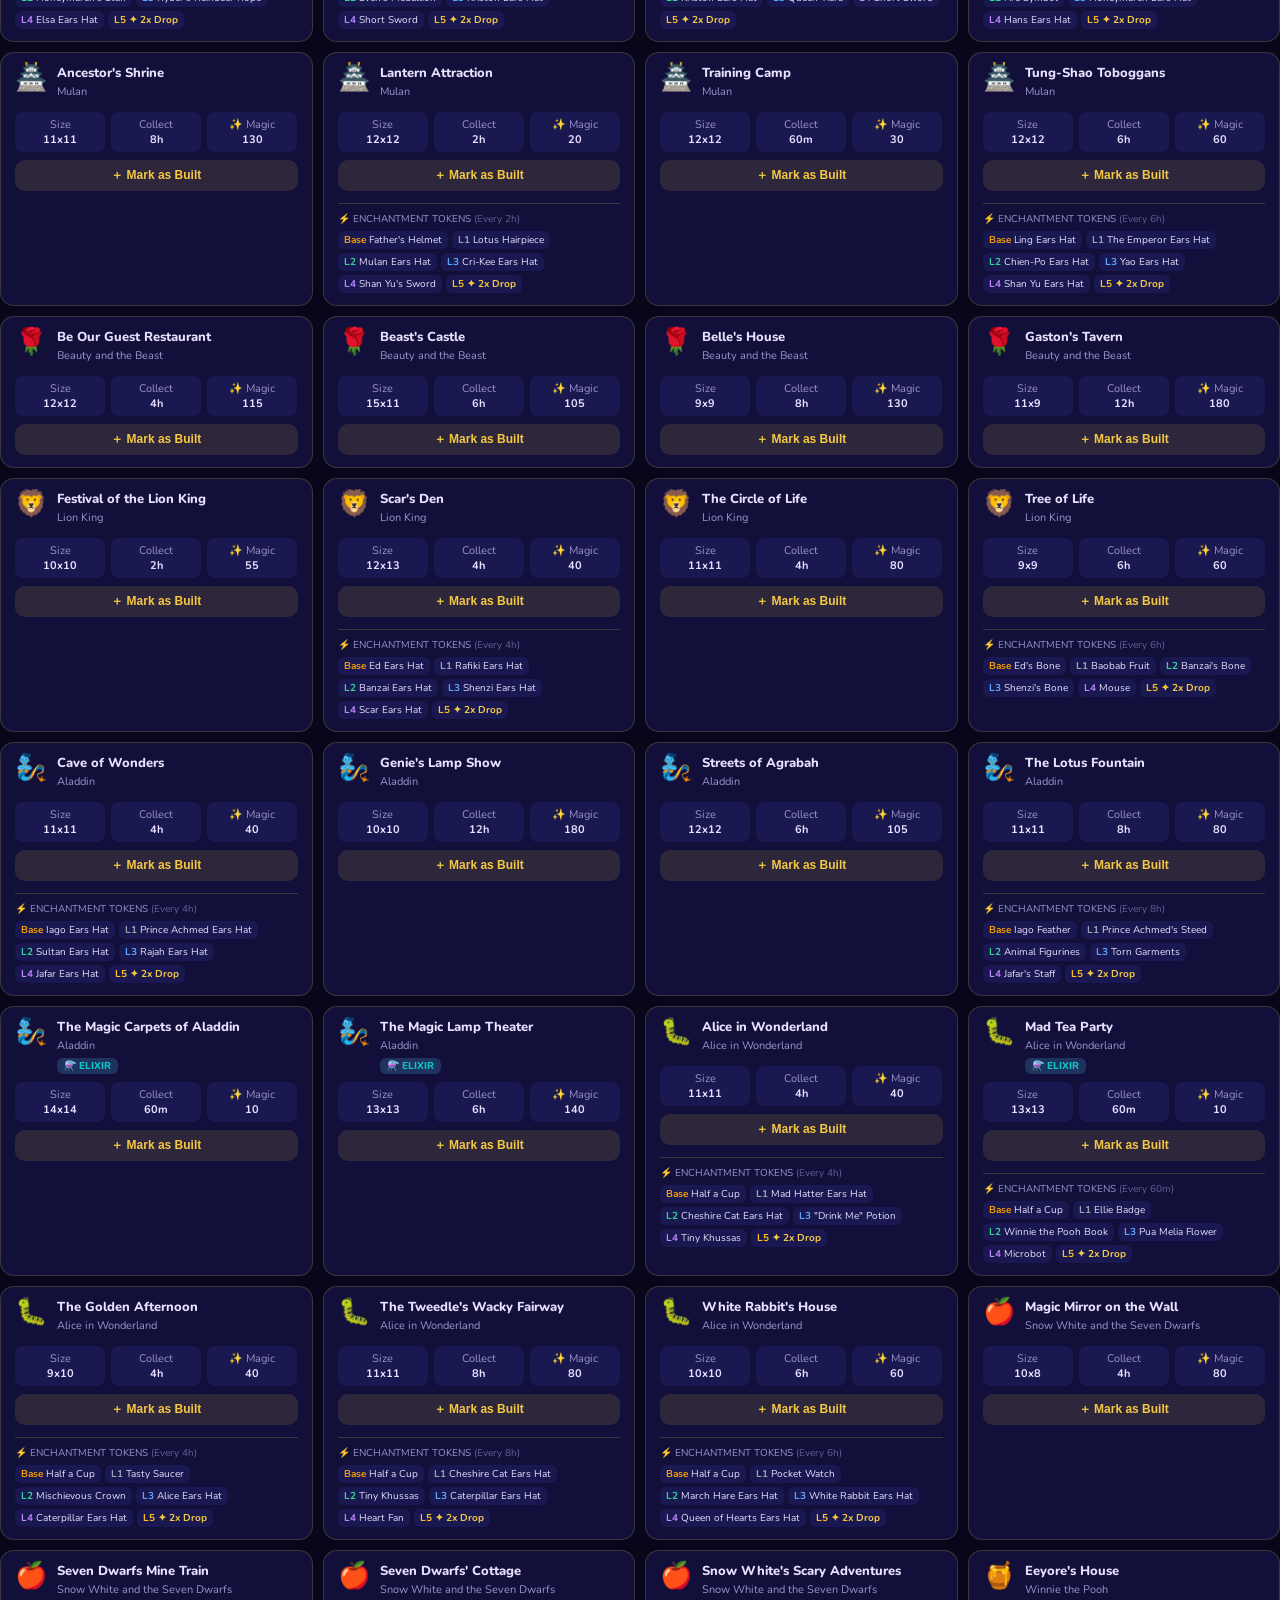
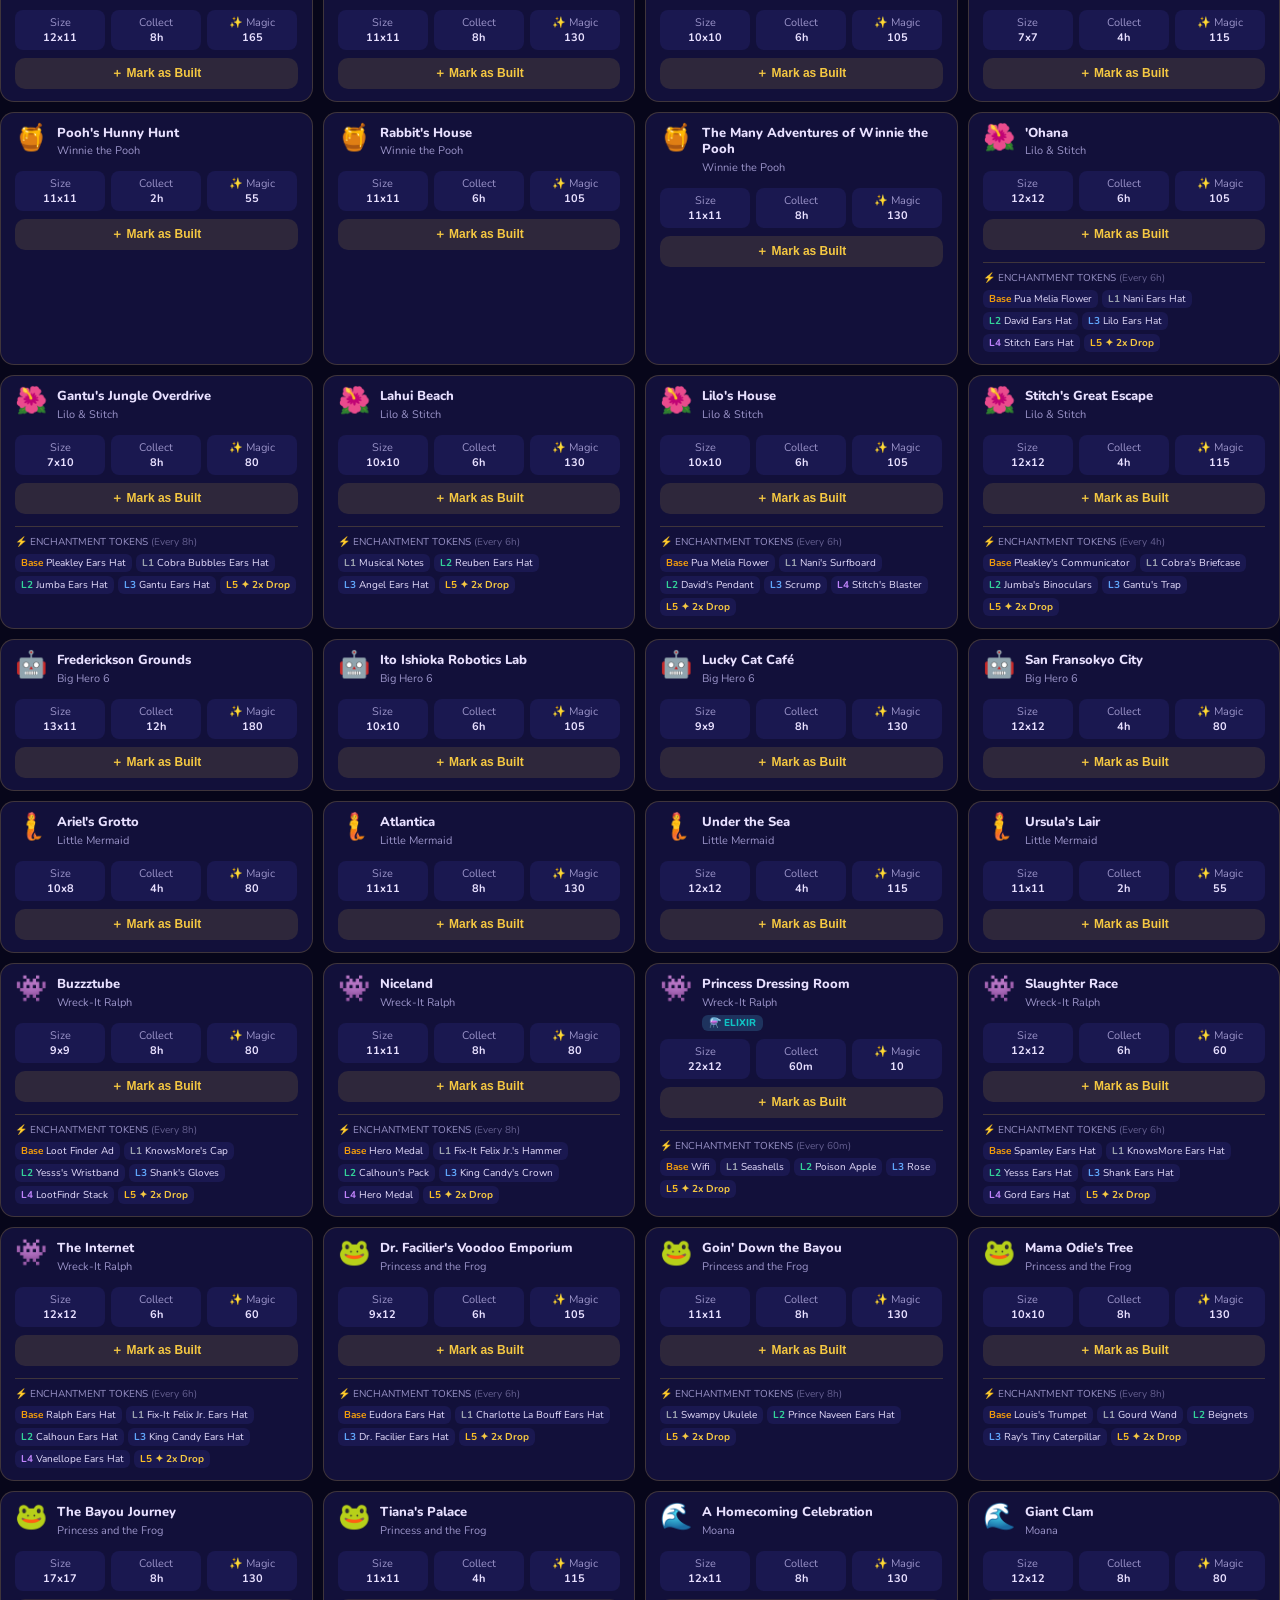
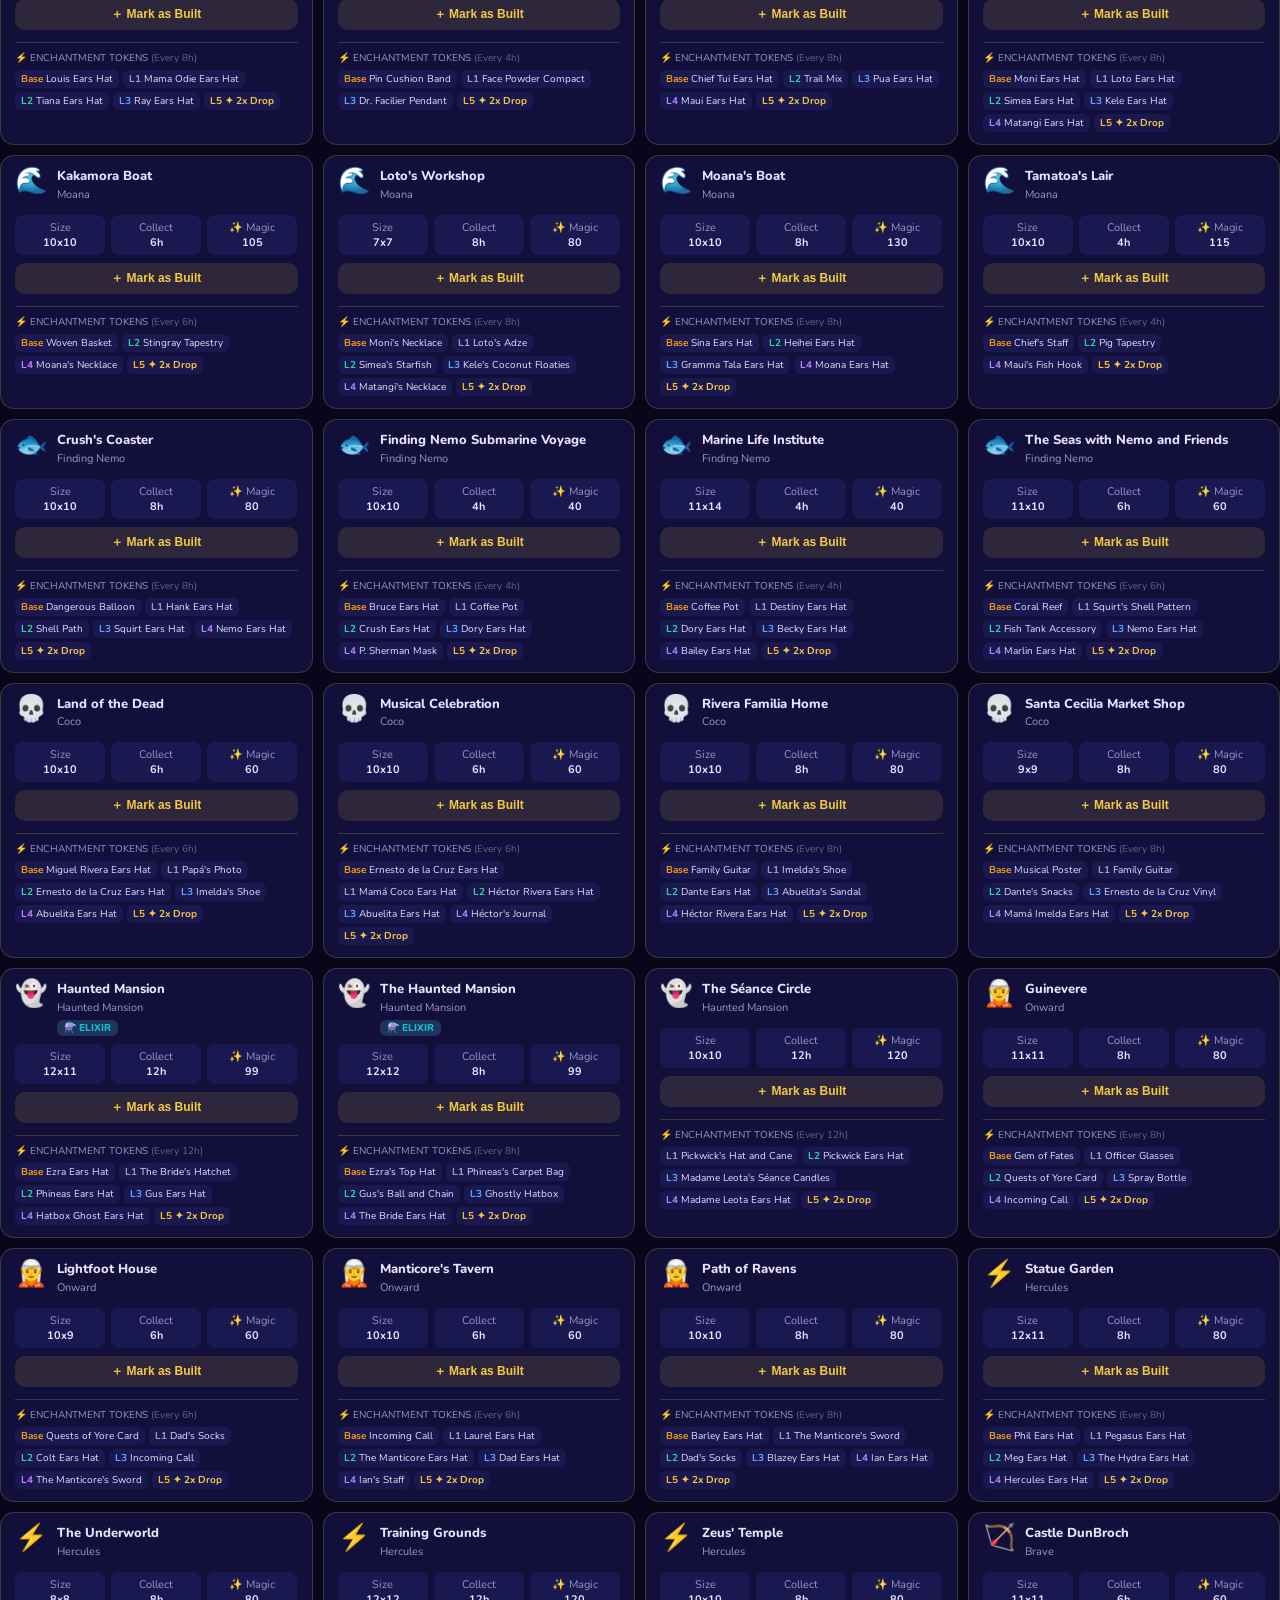
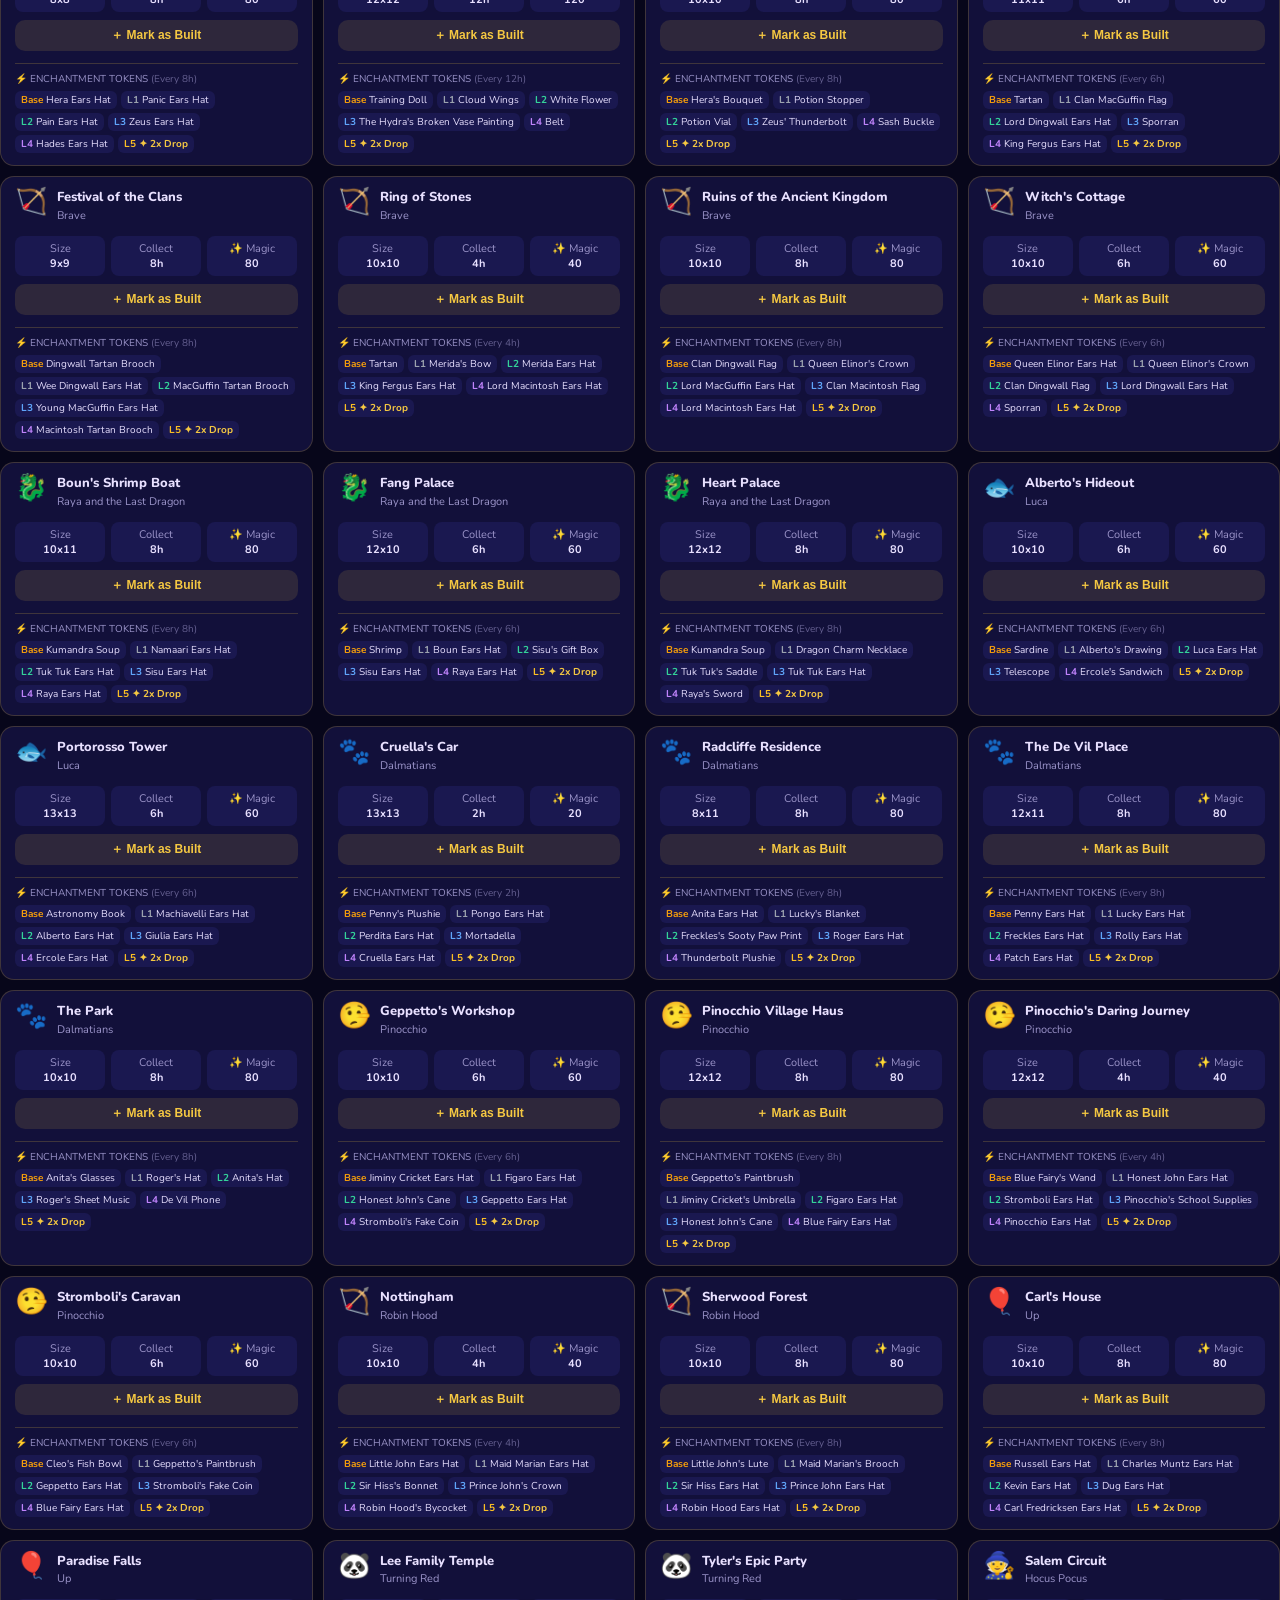
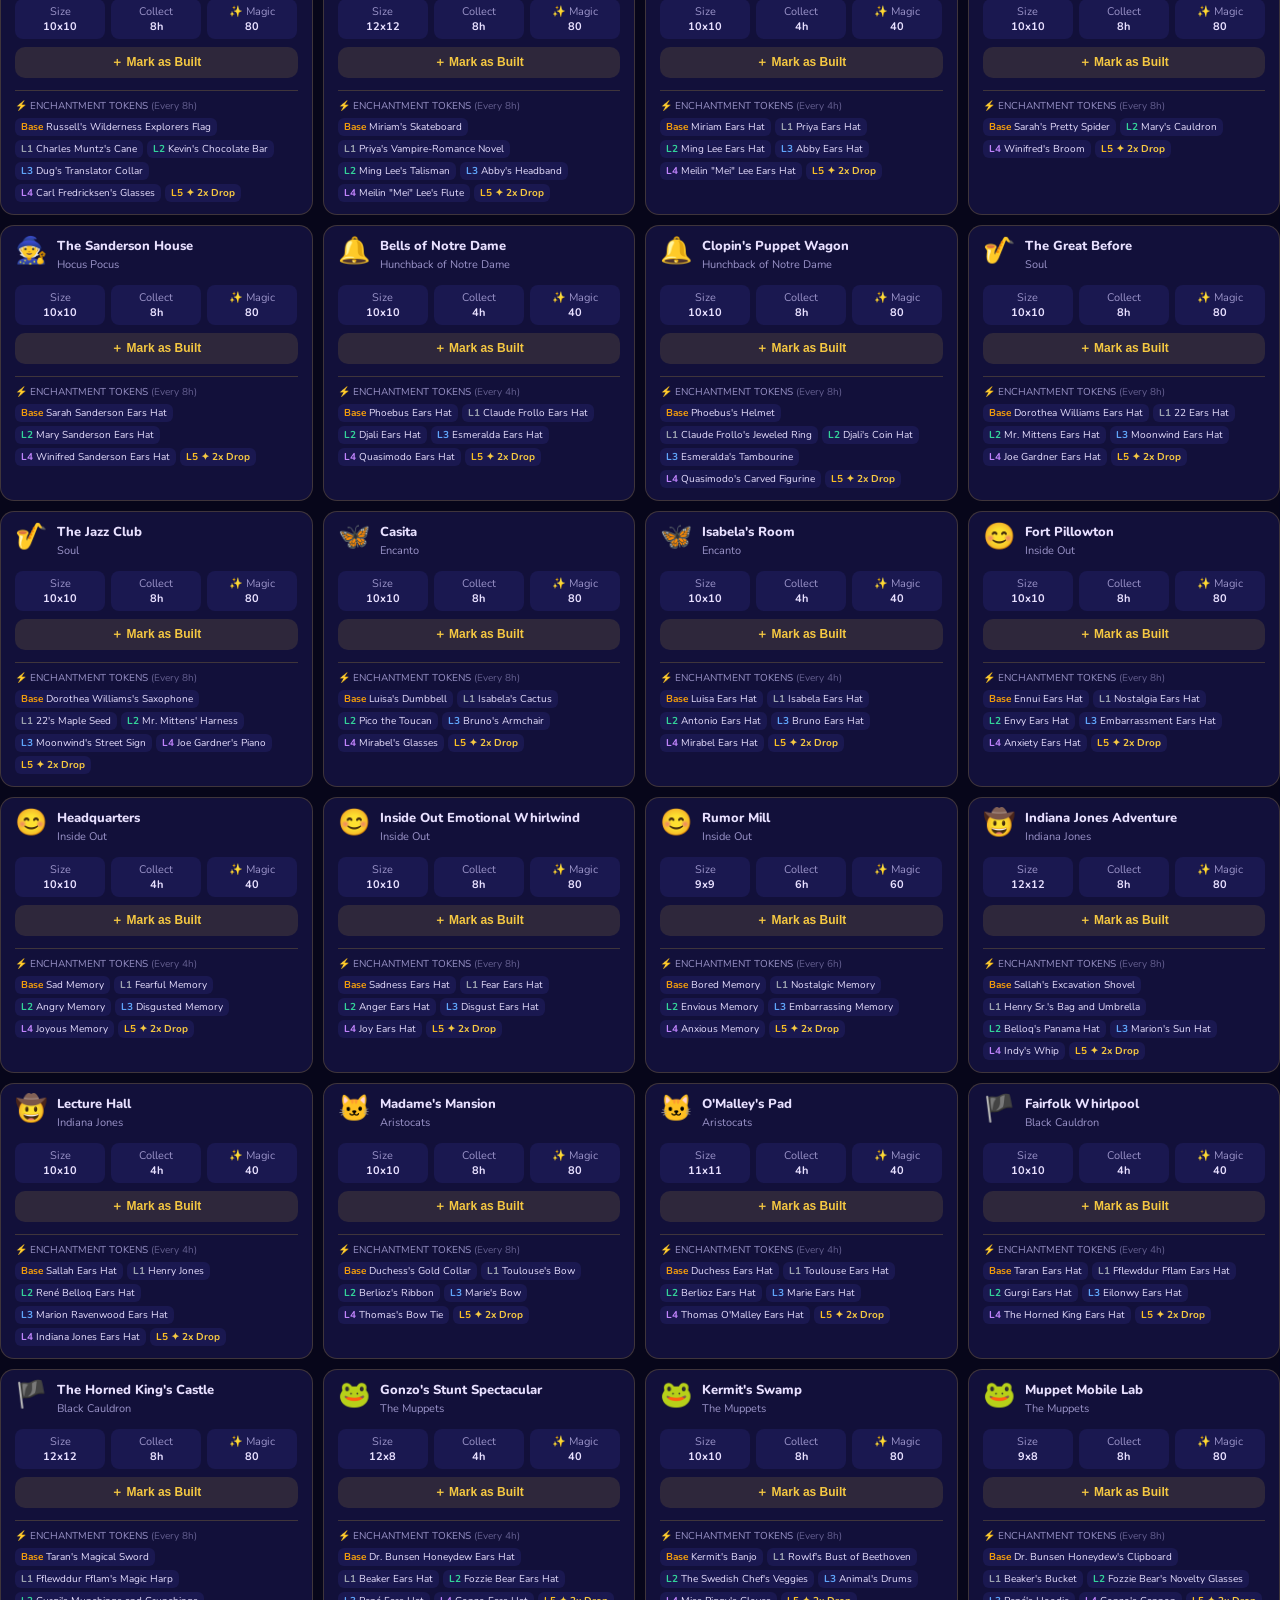
==== commit 4d505cf4: "Minor bug fixes, added search clear functionality" ====
--- a/attractions.html
+++ b/attractions.html
@@ -4,6 +4,9 @@
   <meta charset="UTF-8">
   <meta name="viewport" content="width=device-width, initial-scale=1.0">
   <title>Attractions — DMK Helper</title>
+  <link
+    href="https://fonts.googleapis.com/css2?family=Cinzel+Decorative:wght@700&family=Nunito:wght@400;600;700;800&display=swap"
+    rel="stylesheet">
   <link rel="stylesheet" href="css/style.css">
 </head>
 <body  data-page="attractions">
@@ -43,7 +46,7 @@
     <div class="card" style="padding:12px 16px;margin-bottom:10px;">
       <div style="display:flex;gap:8px;align-items:center;flex-wrap:wrap;">
         <input type="text" id="attr-search-input" placeholder="🔍 Search attractions..." autocomplete="off"
-          oninput="renderAttractions()" style="flex:1;min-width:160px;font-size:13px;">
+          oninput="renderAttractionsDebounced()" style="flex:1;min-width:160px;font-size:13px;">
         <select id="attr-collection-filter" onchange="renderAttractions()"
           style="font-size:11px;background:var(--card2);color:var(--text);border:1px solid var(--border);border-radius:8px;padding:4px 8px;cursor:pointer;height:32px;">
           <option value="">All Collections</option>
--- a/css/style.css
+++ b/css/style.css
@@ -10,6 +10,7 @@
     --bg: #07061a;
     --card: #12103a;
     --card2: #1a1850;
+    --input: #12103a;
     --border: rgba(245, 200, 66, 0.2);
     --text: #e8e0ff;
     --muted: #9b94c9;
@@ -1013,6 +1014,217 @@
     }
   }
 
+  /* ============ UTILITY CLASSES ============ */
+
+  /* Typography */
+  .text-xs {
+    font-size: 10px;
+  }
+
+  .text-sm {
+    font-size: 11px;
+  }
+
+  .text-base {
+    font-size: 13px;
+  }
+
+  .text-muted {
+    color: var(--muted);
+  }
+
+  .text-gold {
+    color: var(--gold);
+  }
+
+  .text-green {
+    color: var(--green);
+  }
+
+  .text-red {
+    color: var(--red);
+  }
+
+  .text-teal {
+    color: var(--teal);
+  }
+
+  .fw-700 {
+    font-weight: 700;
+  }
+
+  .fw-800 {
+    font-weight: 800;
+  }
+
+  /* Layout */
+  .flex-row {
+    display: flex;
+    align-items: center;
+  }
+
+  .flex-1 {
+    flex: 1;
+    min-width: 0;
+  }
+
+  .flex-end {
+    text-align: right;
+    flex-shrink: 0;
+  }
+
+  .mt-2 {
+    margin-top: 2px;
+  }
+
+  .mt-4 {
+    margin-top: 4px;
+  }
+
+  .mt-6 {
+    margin-top: 6px;
+  }
+
+  .mt-8 {
+    margin-top: 8px;
+  }
+
+  .mb-8 {
+    margin-bottom: 8px;
+  }
+
+  .mb-16 {
+    margin-bottom: 16px;
+  }
+
+  /* Badges — replaces the repeated font-size:10px;font-weight:800;padding:1px 7px;border-radius:6px pattern */
+  .badge {
+    display: inline-block;
+    font-size: 10px;
+    font-weight: 800;
+    padding: 1px 7px;
+    border-radius: 6px;
+    background: rgba(255, 255, 255, 0.07);
+    color: var(--muted);
+  }
+
+  .badge-gold {
+    background: rgba(245, 200, 66, 0.18);
+    color: var(--gold);
+  }
+
+  .badge-green {
+    background: rgba(57, 232, 124, 0.18);
+    color: var(--green);
+  }
+
+  .badge-teal {
+    background: rgba(87, 210, 255, 0.18);
+    color: var(--teal);
+  }
+
+  .badge-red {
+    background: rgba(255, 92, 122, 0.18);
+    color: var(--red);
+  }
+
+  .badge-muted {
+    background: rgba(255, 255, 255, 0.07);
+    color: var(--muted);
+  }
+
+  /* Stat cell — replaces background:var(--card2);border-radius:8px;padding:5px 8px;text-align:center */
+  .stat-cell {
+    background: var(--card2);
+    border-radius: 8px;
+    padding: 5px 8px;
+    text-align: center;
+    font-size: 11px;
+  }
+
+  .stat-cell .stat-cell-label {
+    color: var(--muted);
+  }
+
+  .stat-cell .stat-cell-value {
+    font-weight: 700;
+  }
+
+  /* Collection section header — used in costumes, concessions, decorations */
+  .coll-header {
+    display: flex;
+    justify-content: space-between;
+    align-items: center;
+    font-size: 11px;
+    font-weight: 700;
+    color: var(--gold);
+    letter-spacing: 1.5px;
+    text-transform: uppercase;
+    padding: 6px 10px;
+    background: var(--card2);
+    border-radius: 8px;
+    margin-bottom: 8px;
+  }
+
+  .coll-header-count {
+    color: var(--muted);
+    font-size: 10px;
+    font-weight: 600;
+    letter-spacing: 0;
+    text-transform: none;
+  }
+
+  /* Card action button — full-width toggle at bottom of item cards */
+  .card-action-btn {
+    width: 100%;
+    padding: 7px;
+    border-radius: 10px;
+    border: none;
+    cursor: pointer;
+    font-size: 12px;
+    font-weight: 700;
+    font-family: 'Nunito', sans-serif;
+    transition: opacity 0.15s;
+  }
+
+  .card-action-btn:hover {
+    opacity: 0.85;
+  }
+
+  .card-action-btn.owned {
+    background: rgba(57, 232, 124, 0.15);
+    color: var(--green);
+  }
+
+  .card-action-btn.unowned {
+    background: rgba(245, 200, 66, 0.12);
+    color: var(--gold);
+  }
+
+  /* Mini progress bar — used inside cards (4px tall variant) */
+  .mini-prog-bar {
+    height: 4px;
+    background: rgba(255, 255, 255, 0.06);
+    border-radius: 10px;
+    overflow: hidden;
+  }
+
+  .mini-prog-fill {
+    height: 100%;
+    border-radius: 10px;
+    background: linear-gradient(90deg, var(--teal), var(--gold));
+    transition: width 0.4s;
+  }
+
+  /* Section divider */
+  .divider {
+    border-top: 1px solid var(--border);
+    padding-top: 8px;
+    margin-top: 8px;
+  }
+
+  /* ============ END UTILITY CLASSES ============ */
+
   @keyframes toastIn {
     from {
       opacity: 0;
@@ -1023,4 +1235,34 @@
       opacity: 1;
       transform: translateY(0);
     }
+  }
+
+  .search-wrap {
+    position: relative;
+    flex: 1;
+    min-width: 160px;
+  }
+
+  .search-wrap input {
+    width: 100%;
+    padding-right: 28px;
+  }
+
+  .search-clear {
+    position: absolute;
+    right: 8px;
+    top: 50%;
+    transform: translateY(-50%);
+    background: none;
+    border: none;
+    color: var(--muted);
+    font-size: 16px;
+    cursor: pointer;
+    line-height: 1;
+    padding: 0;
+    display: none;
+  }
+
+  .search-clear.visible {
+    display: block;
   }
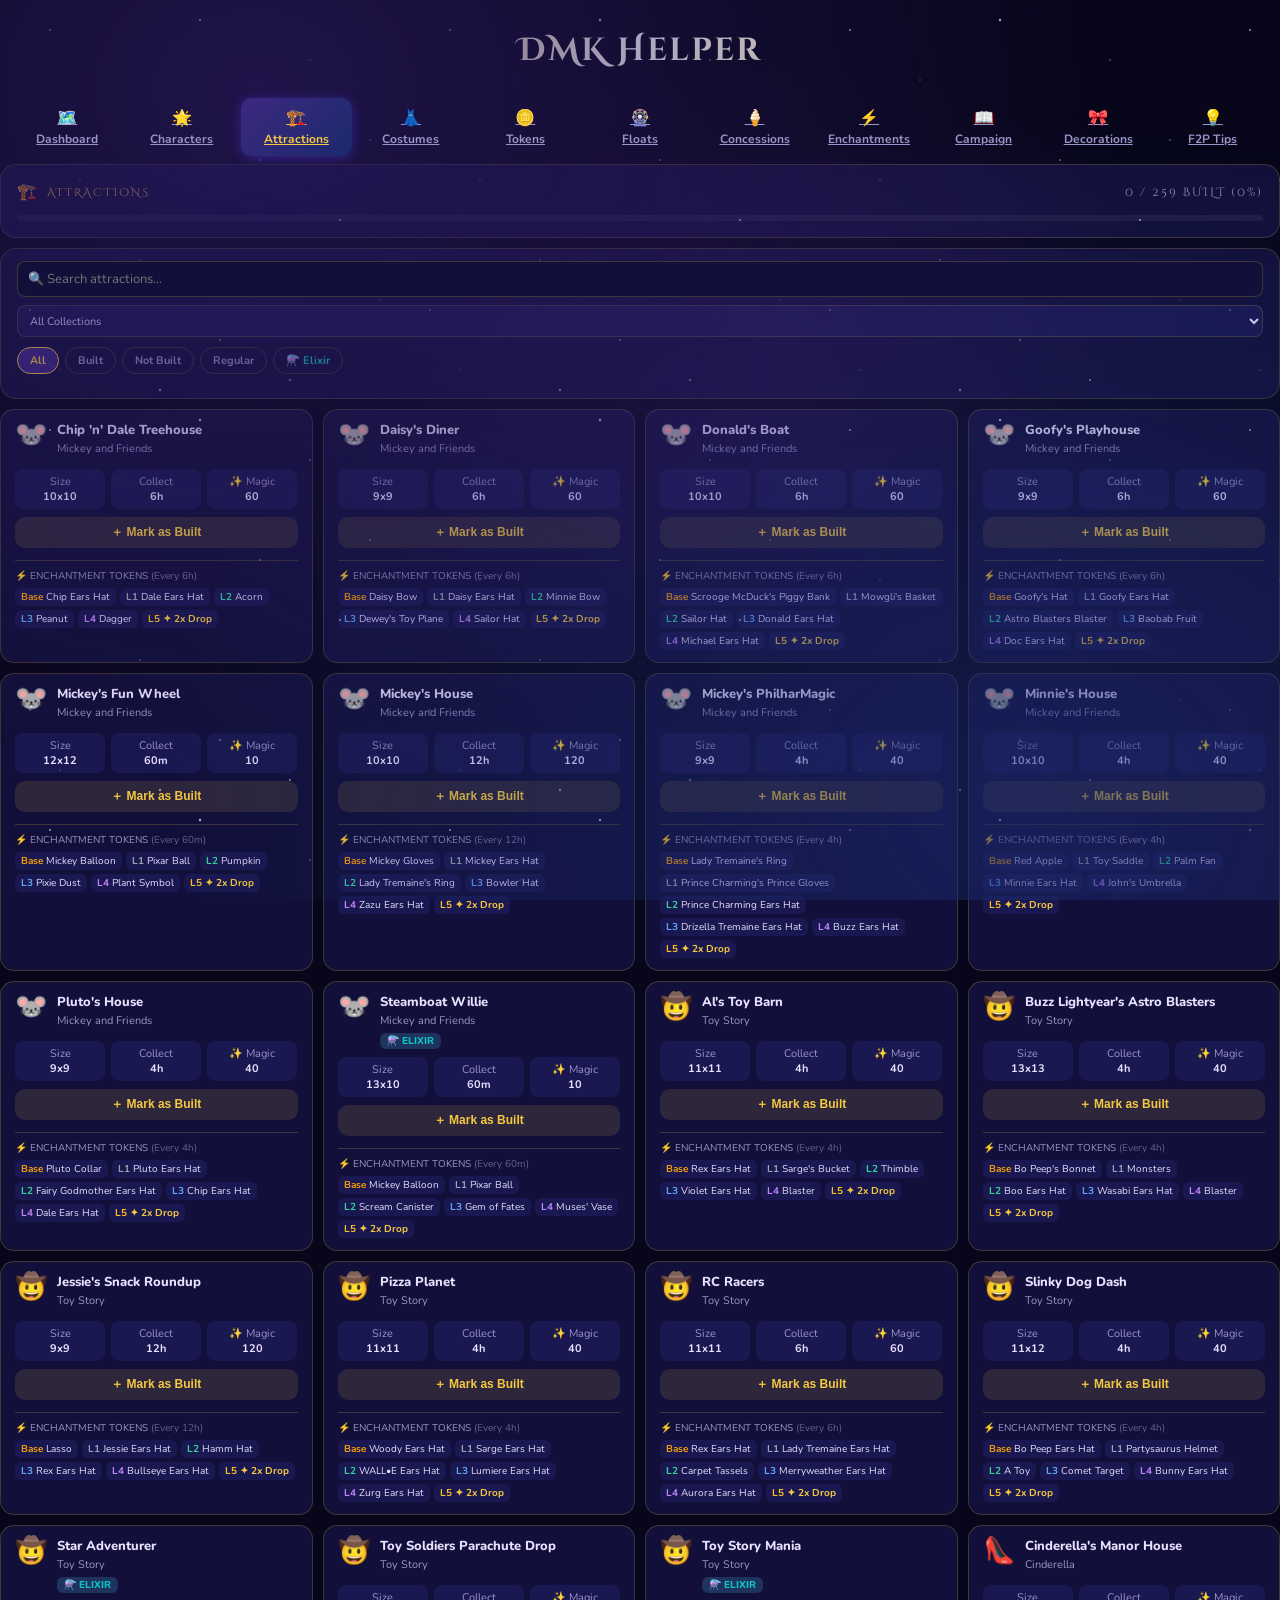
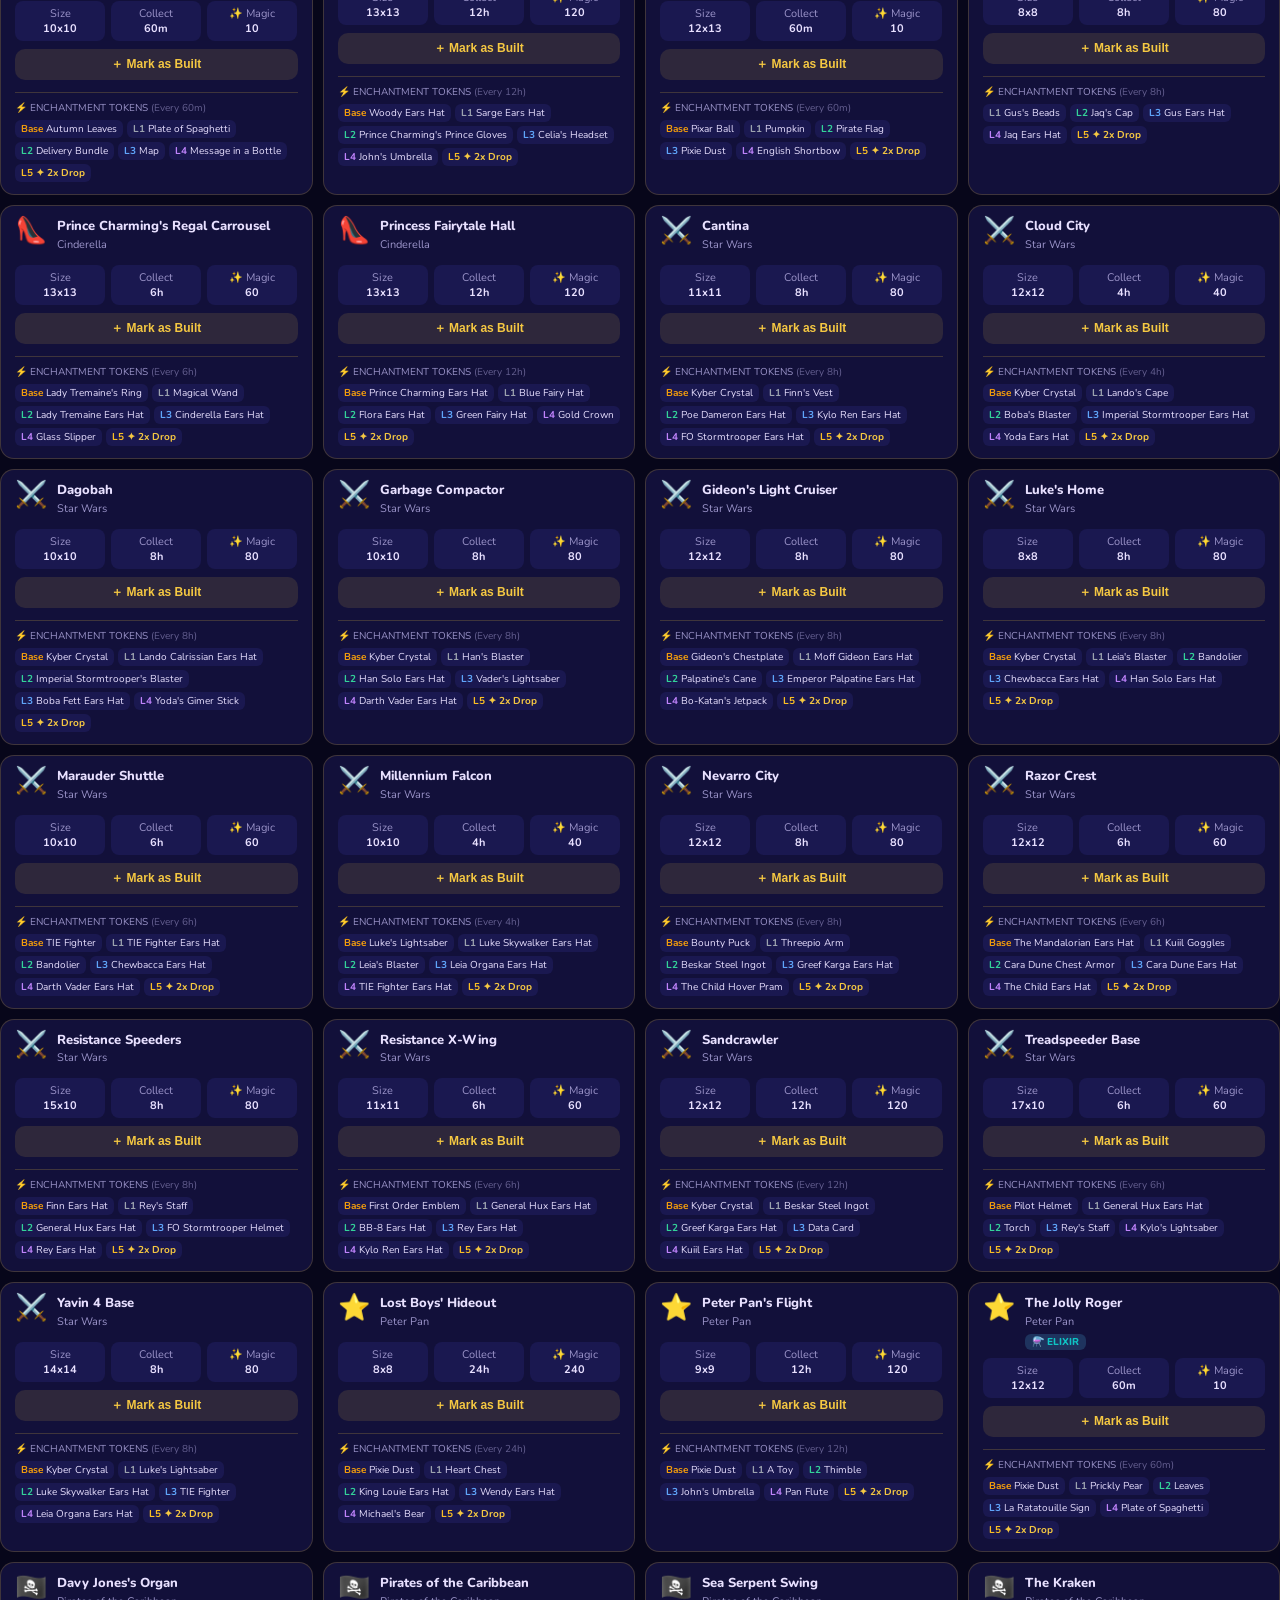
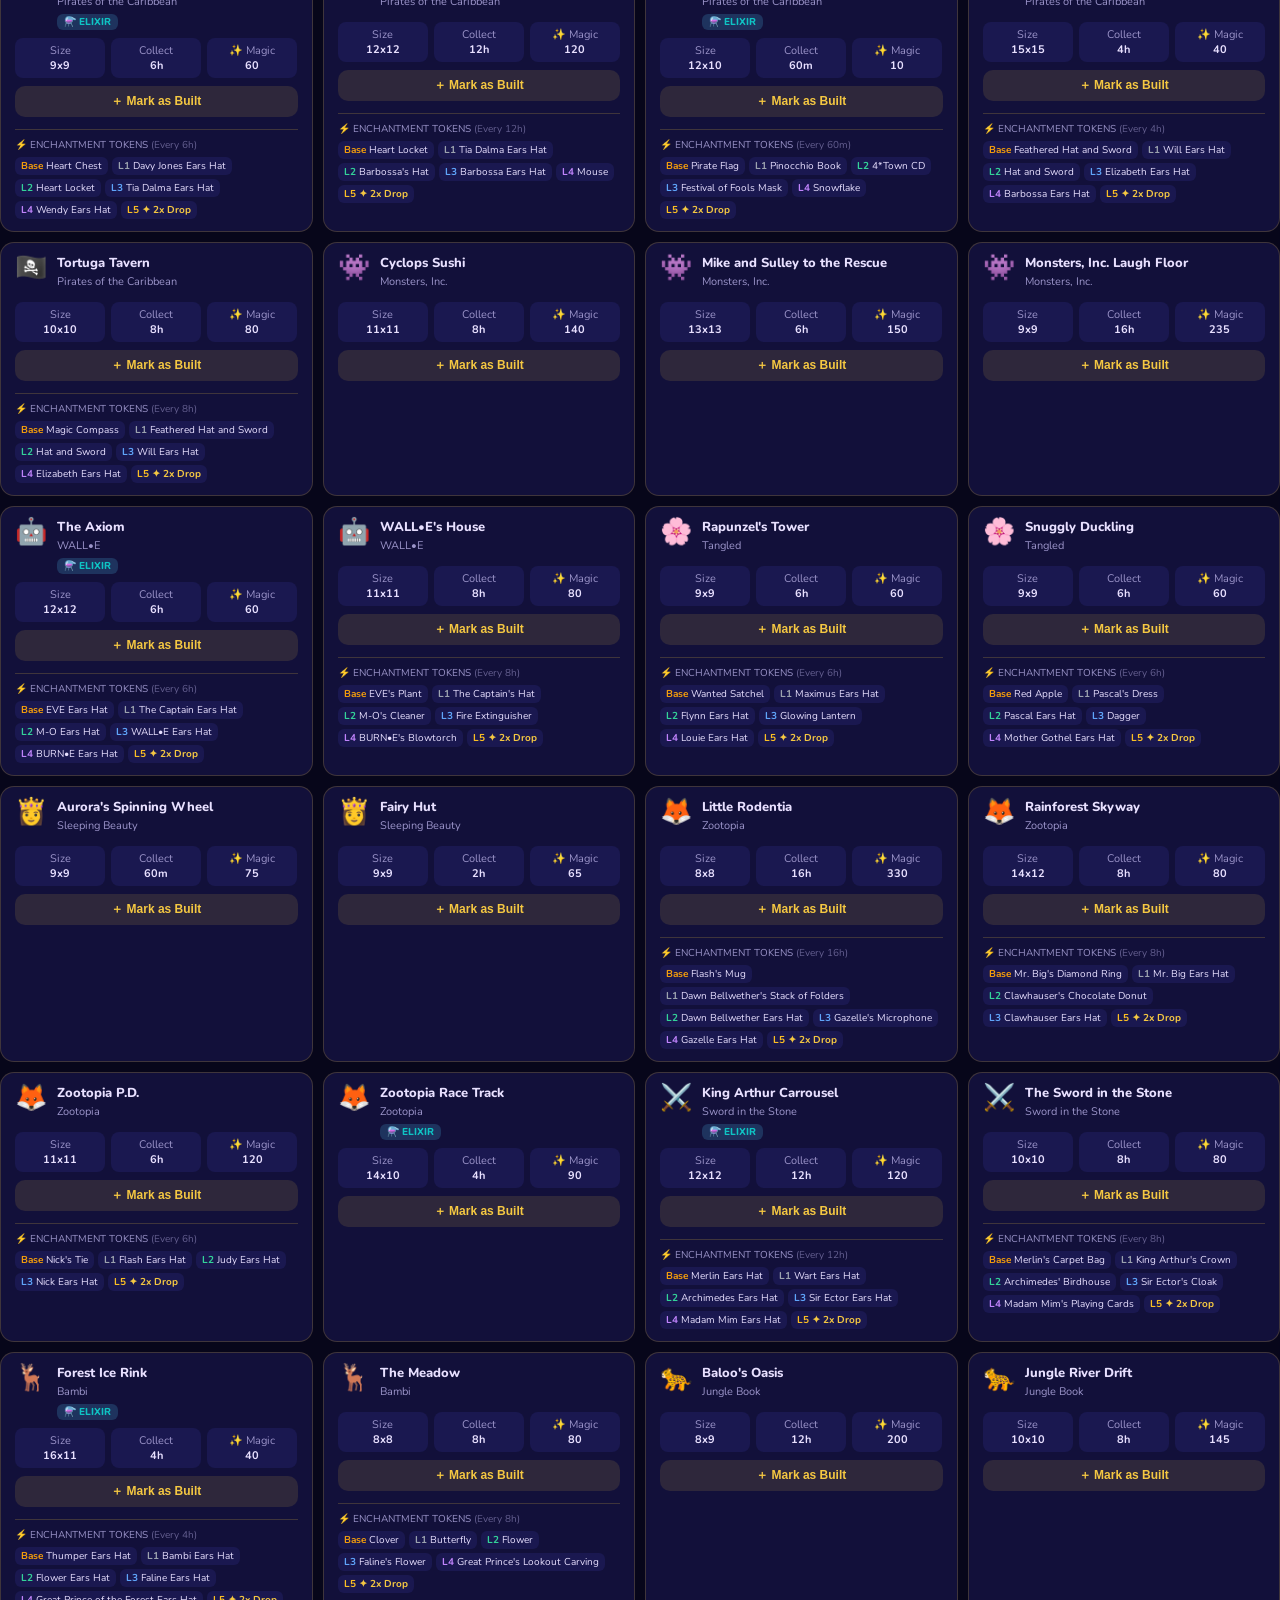
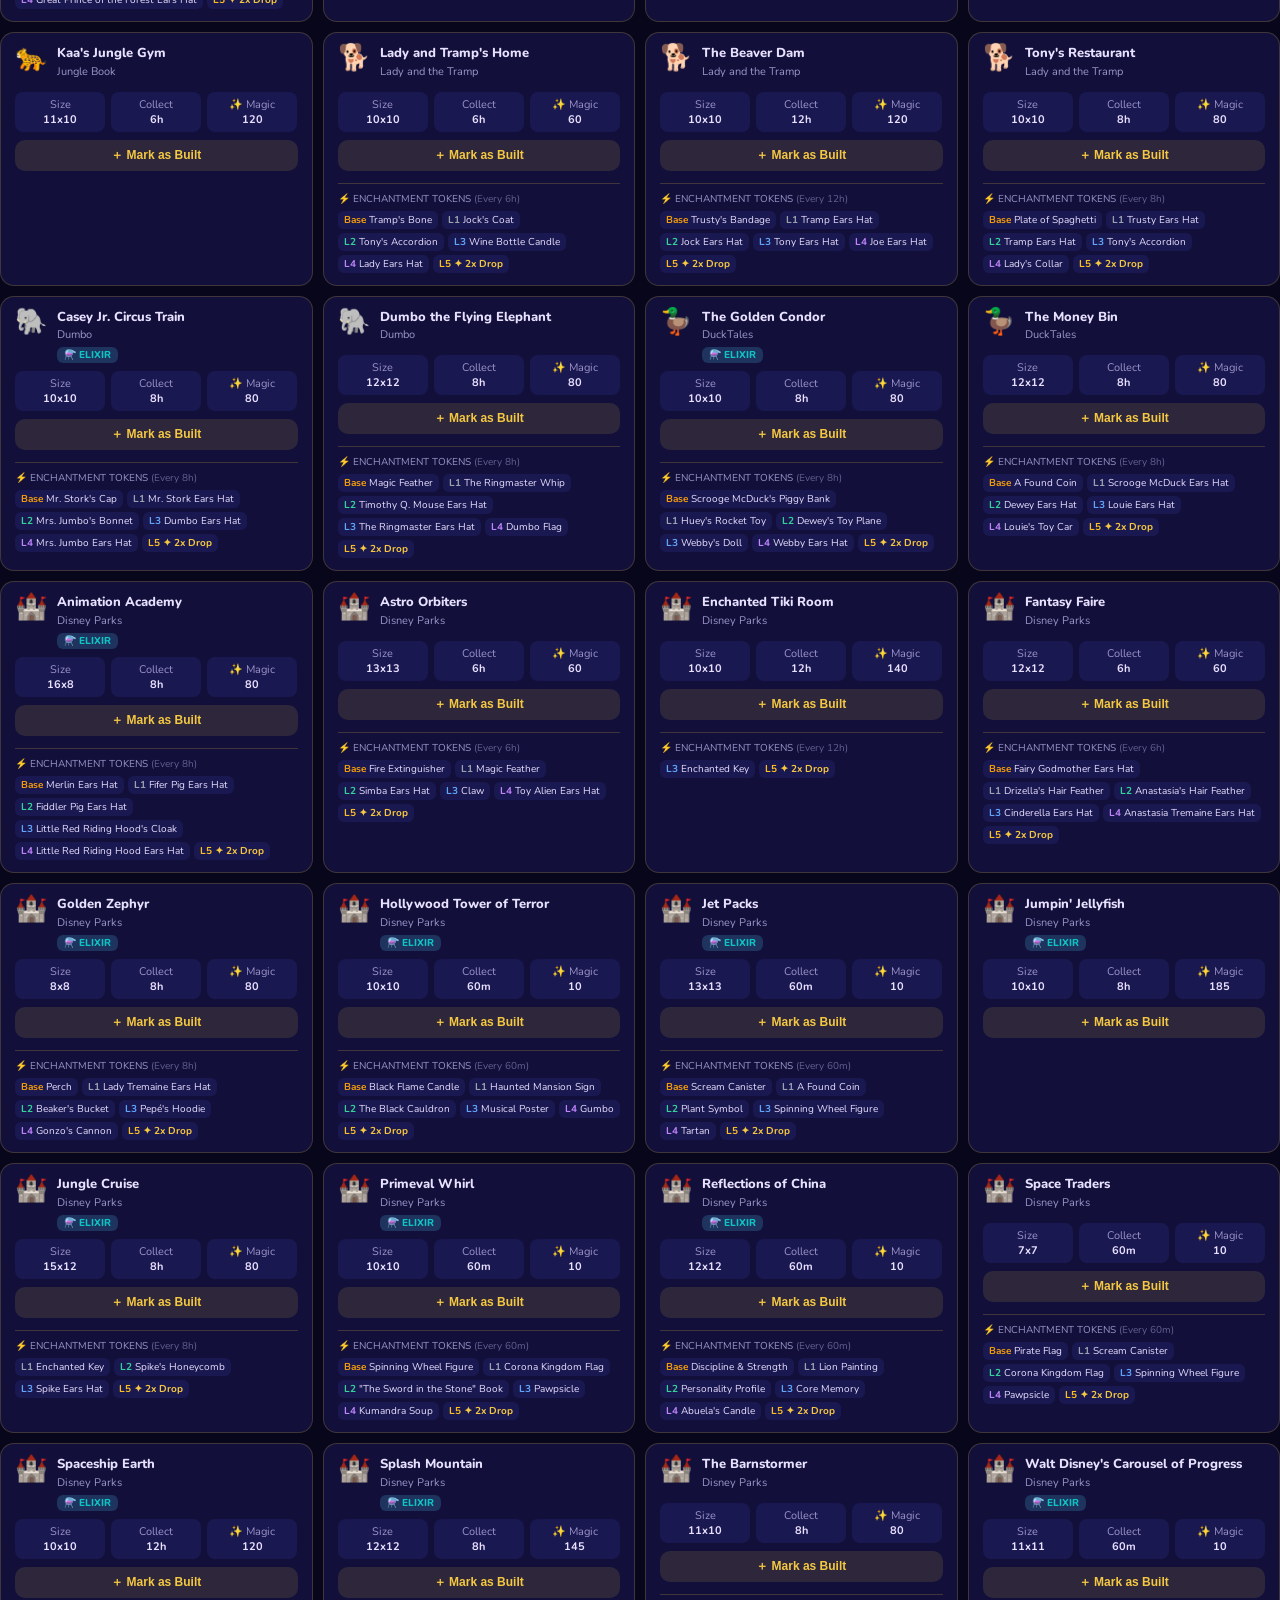
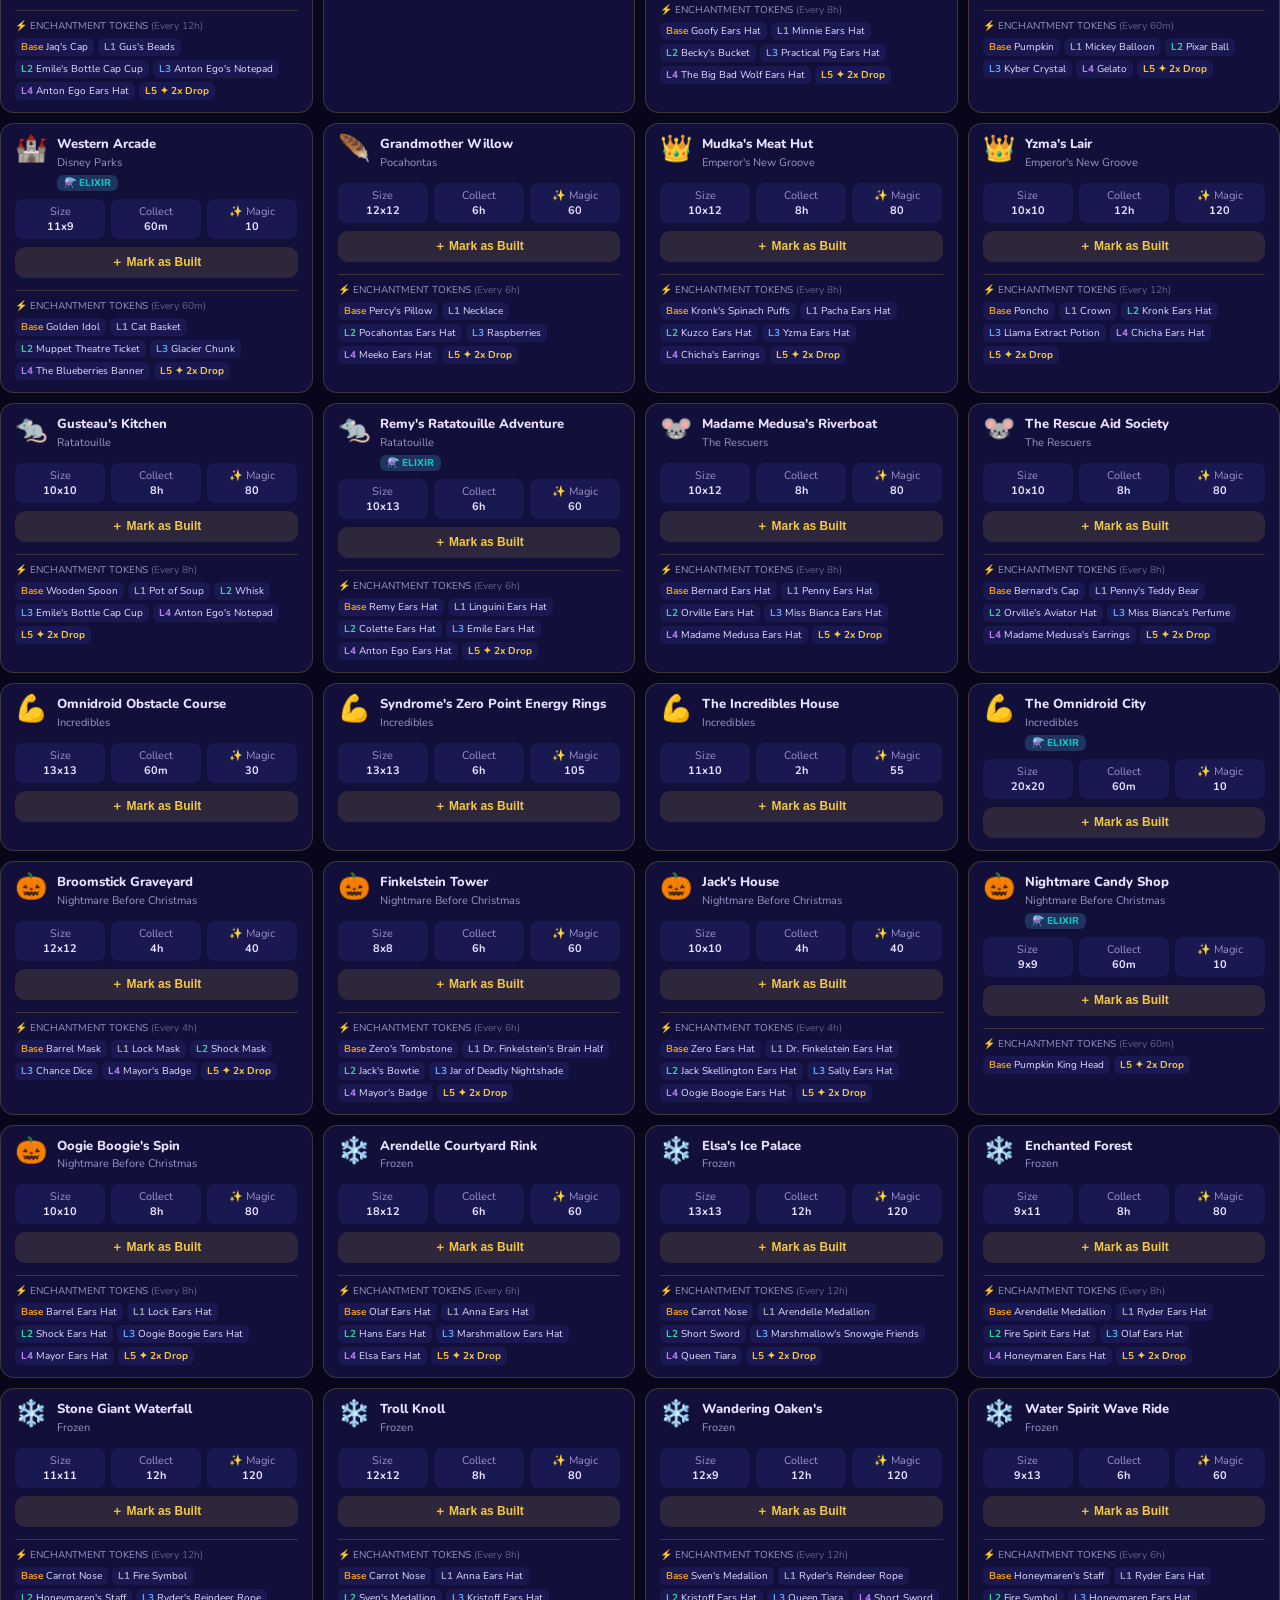
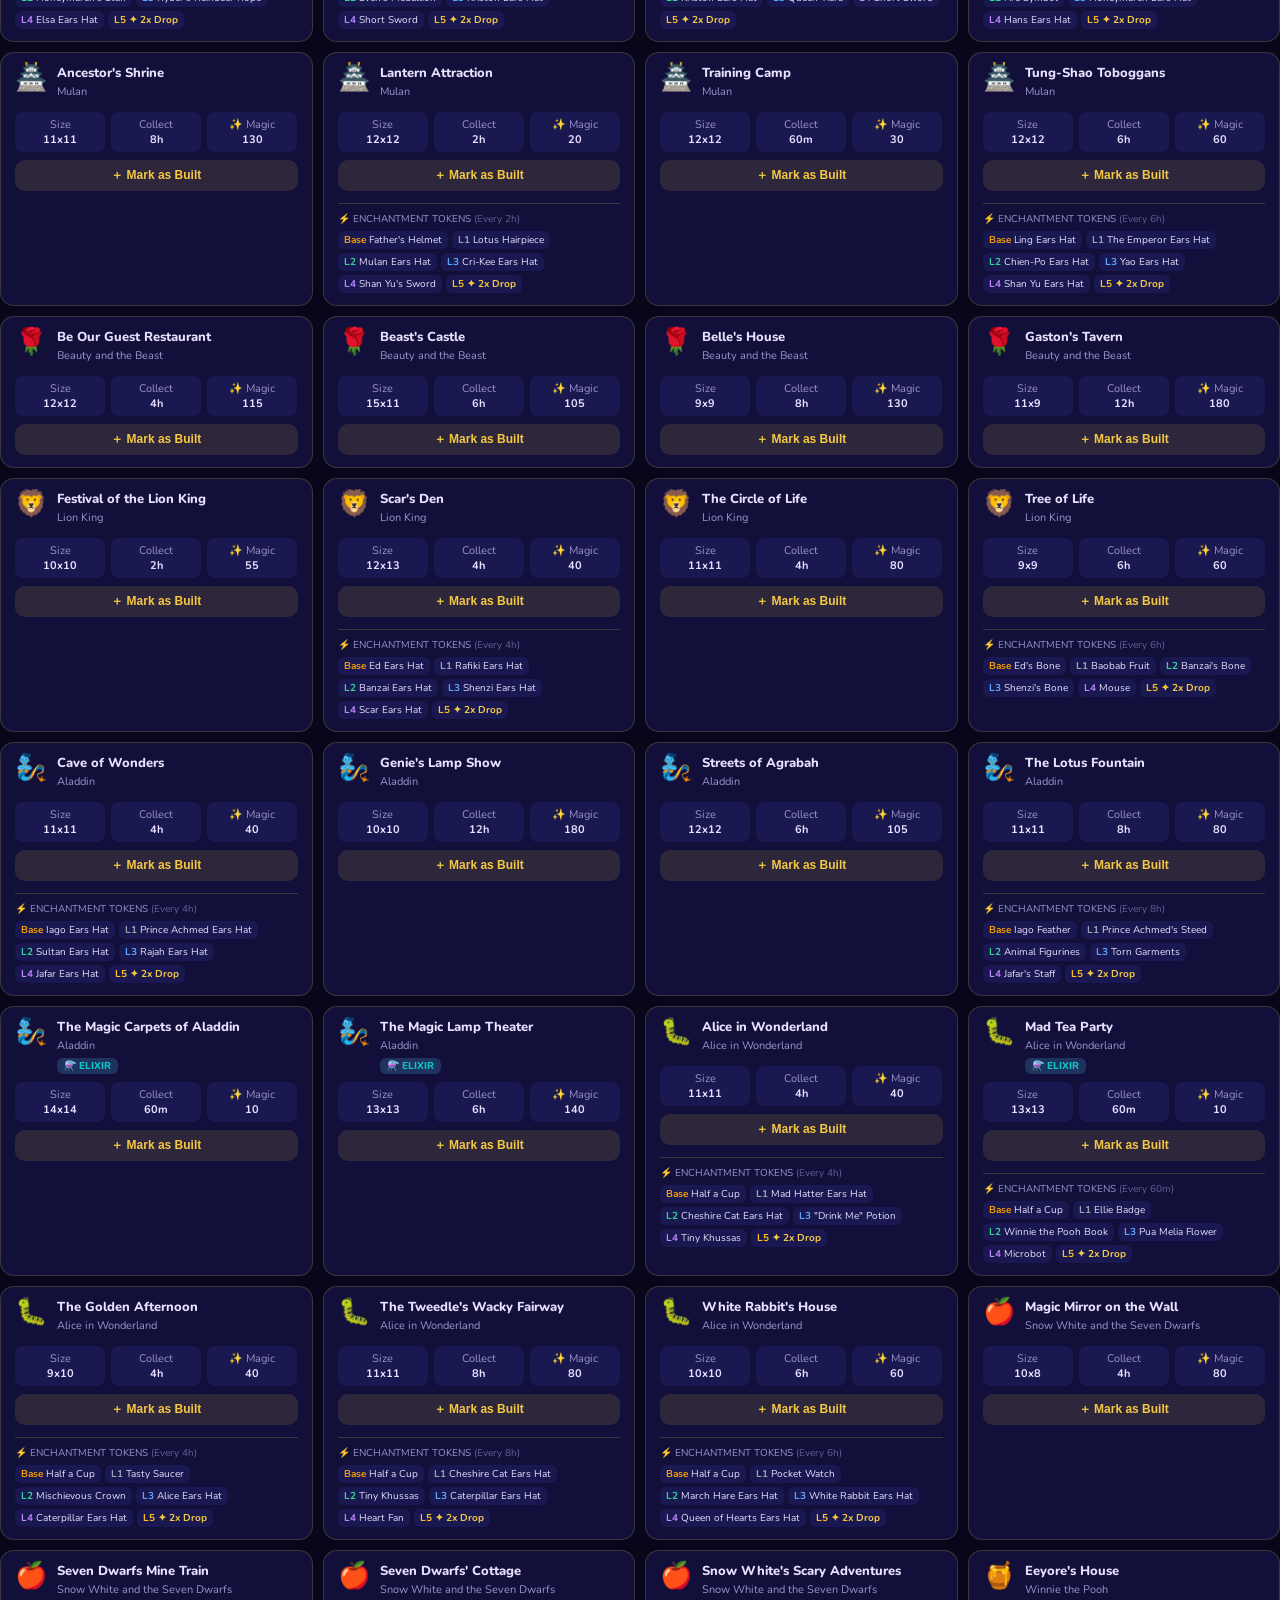
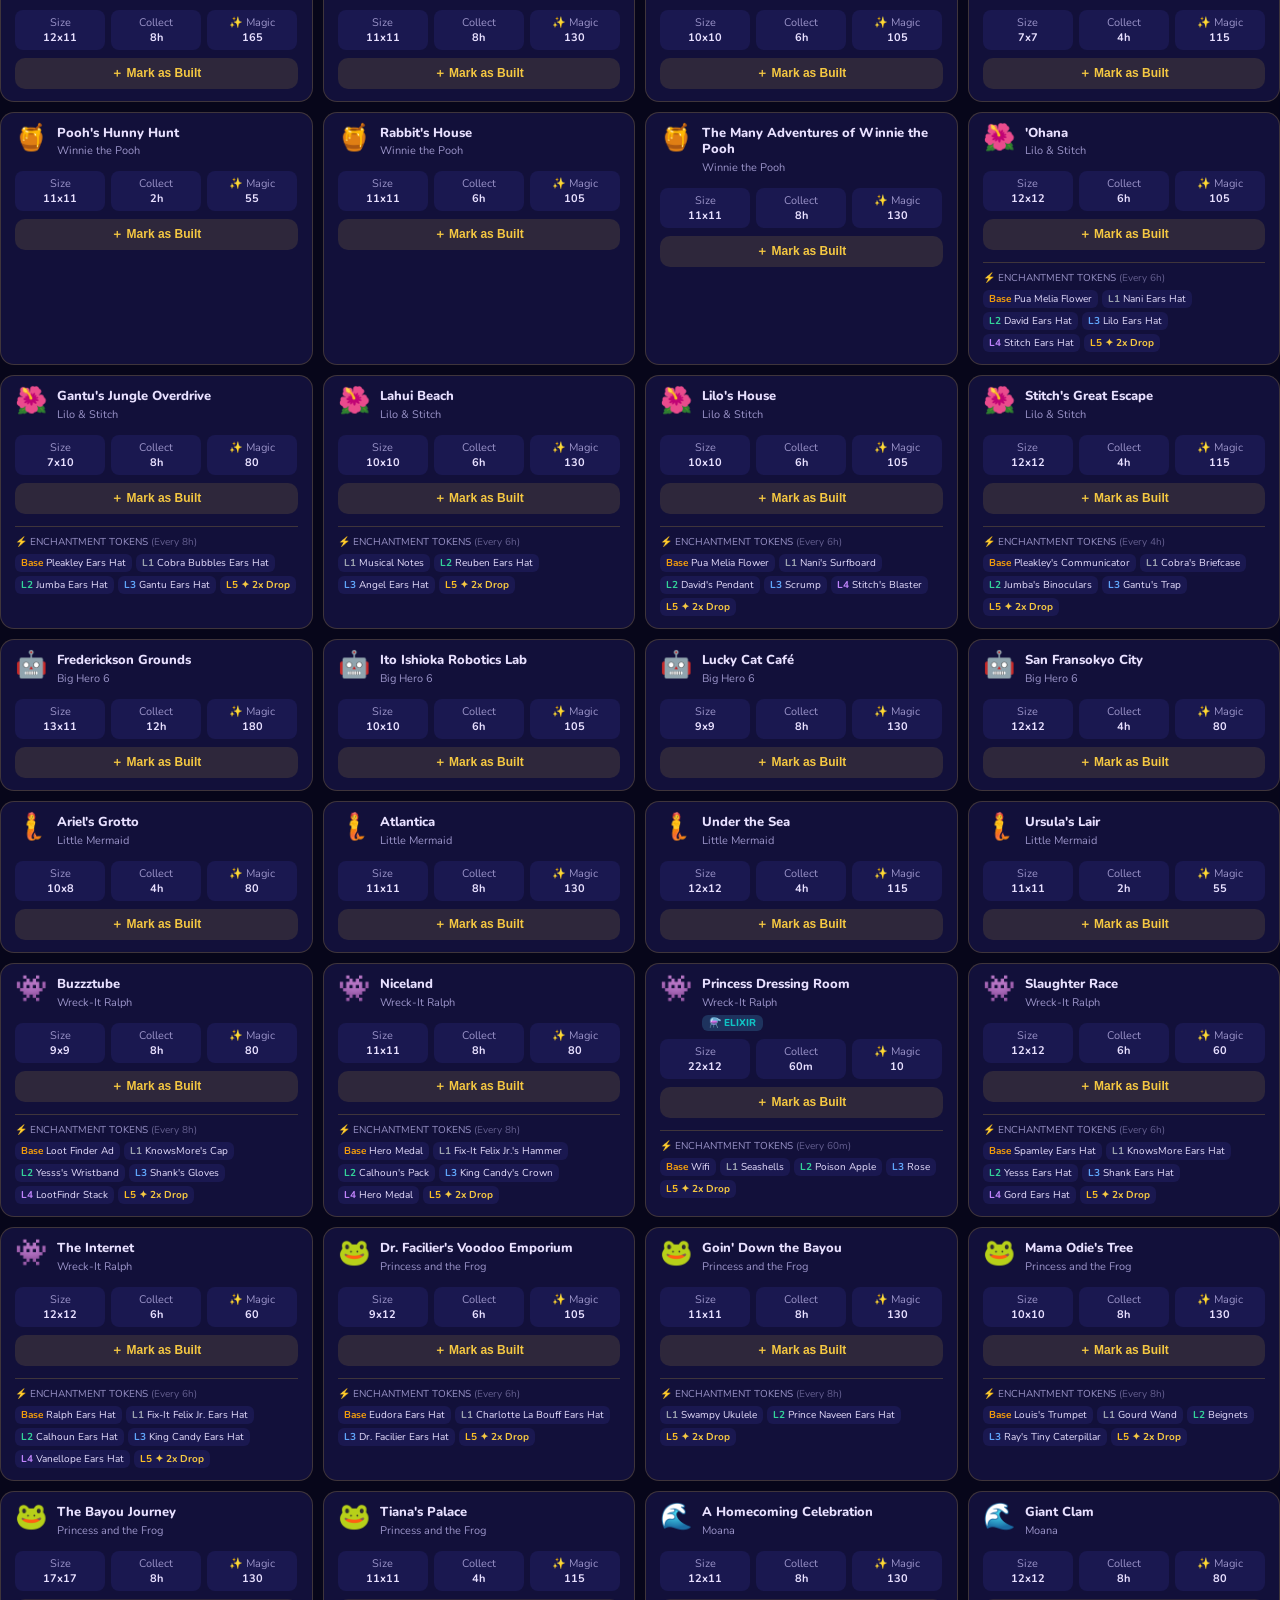
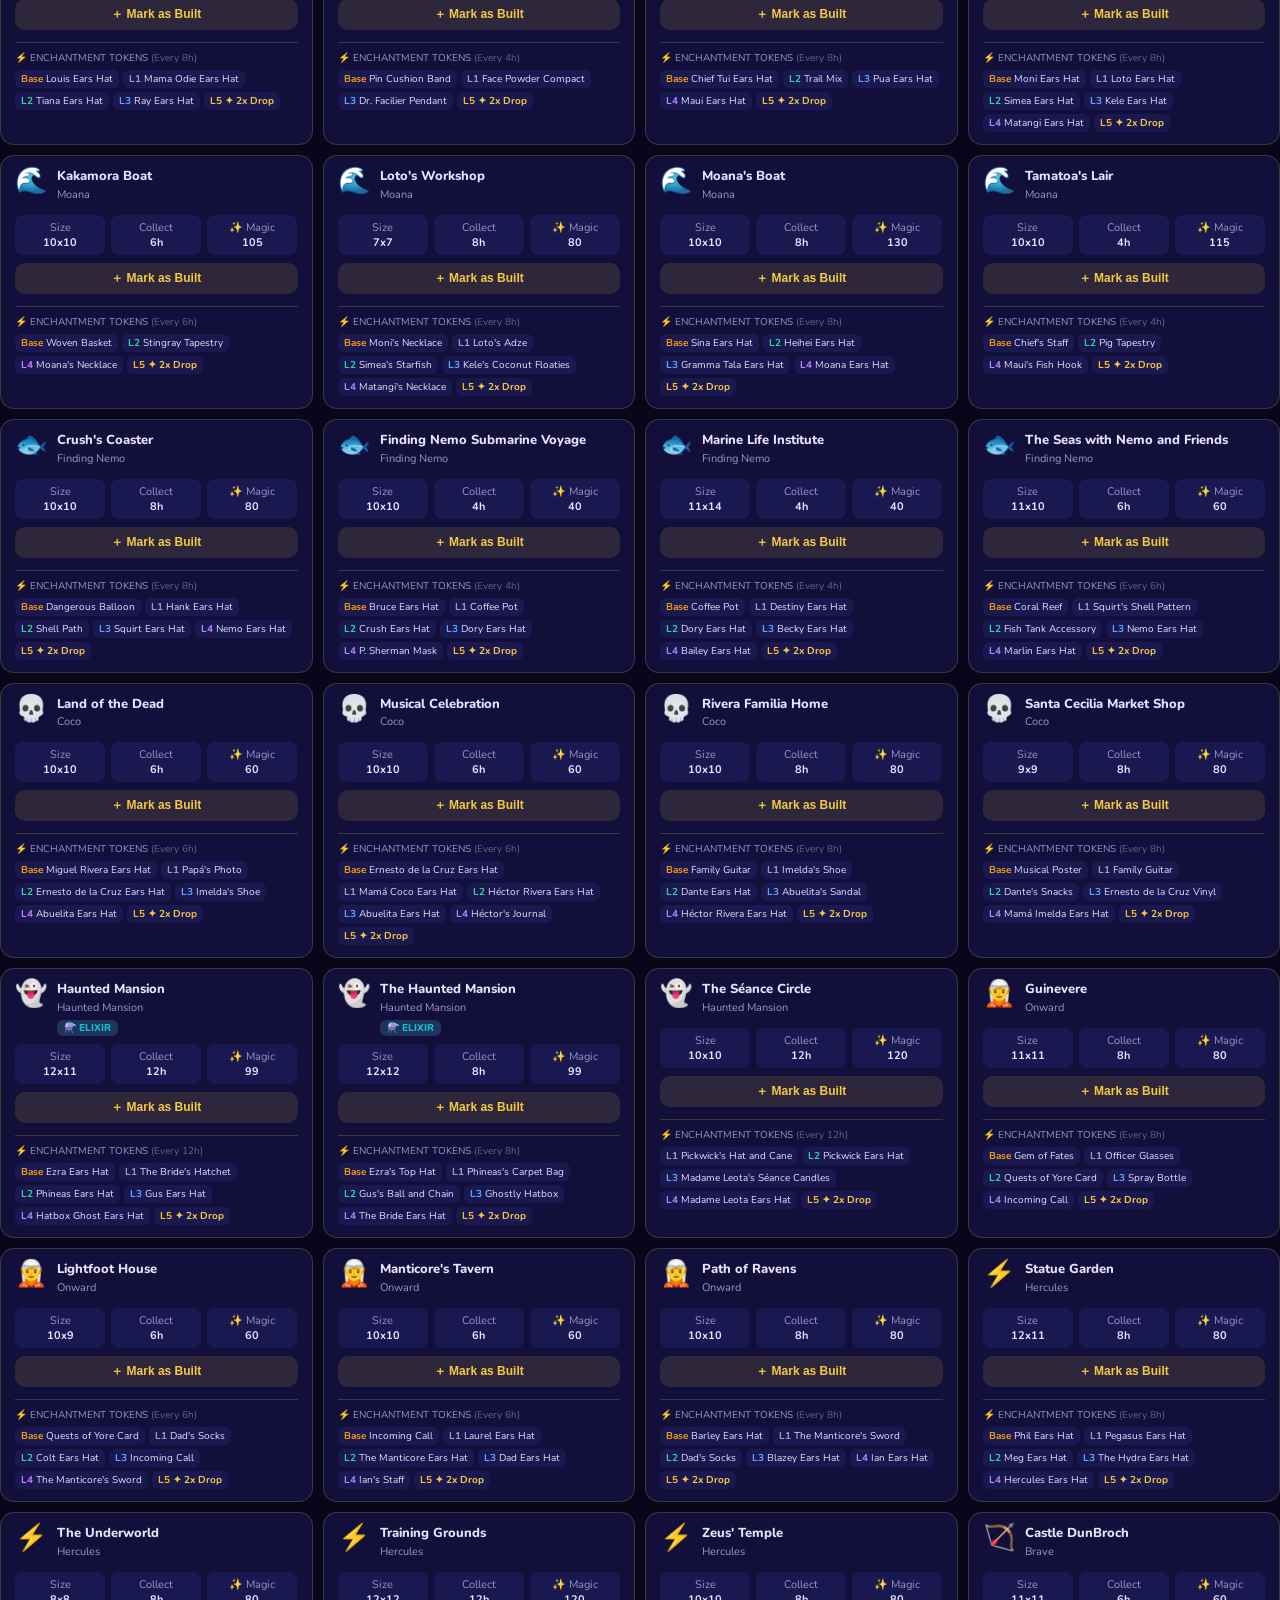
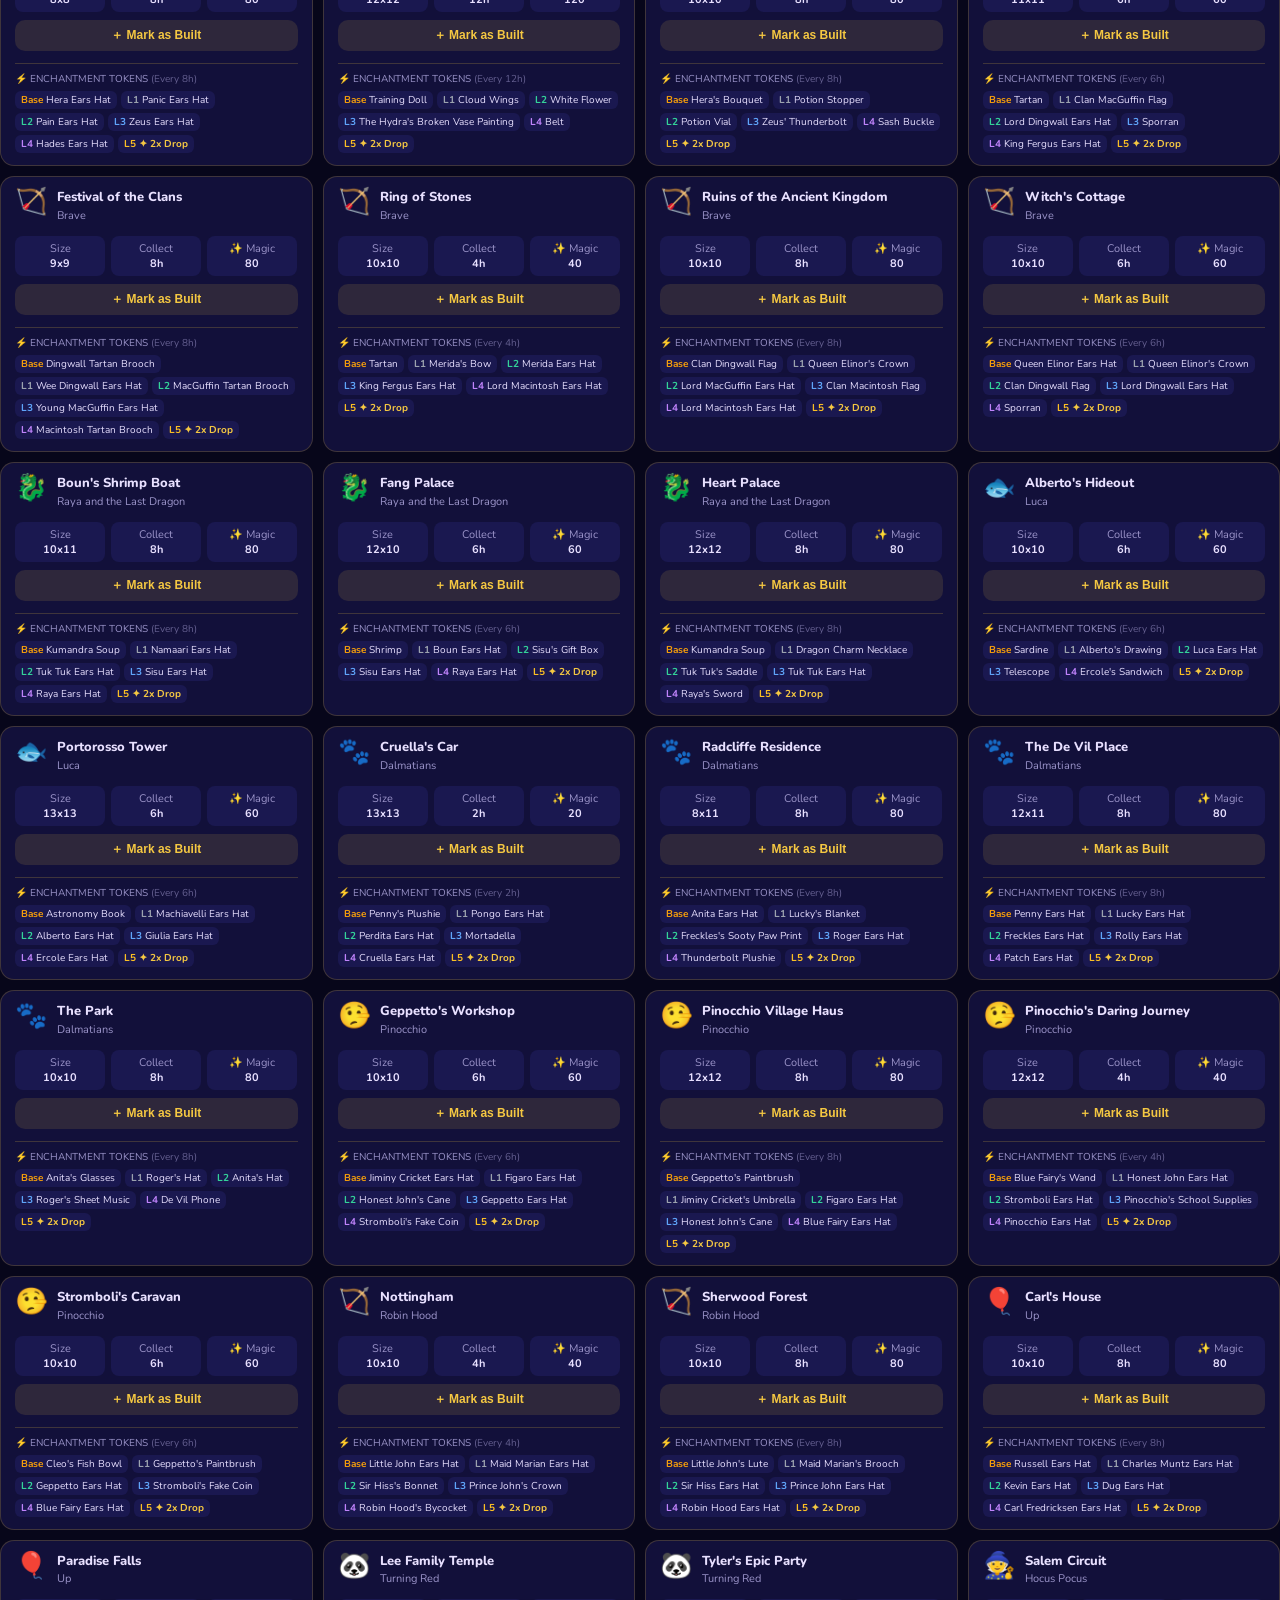
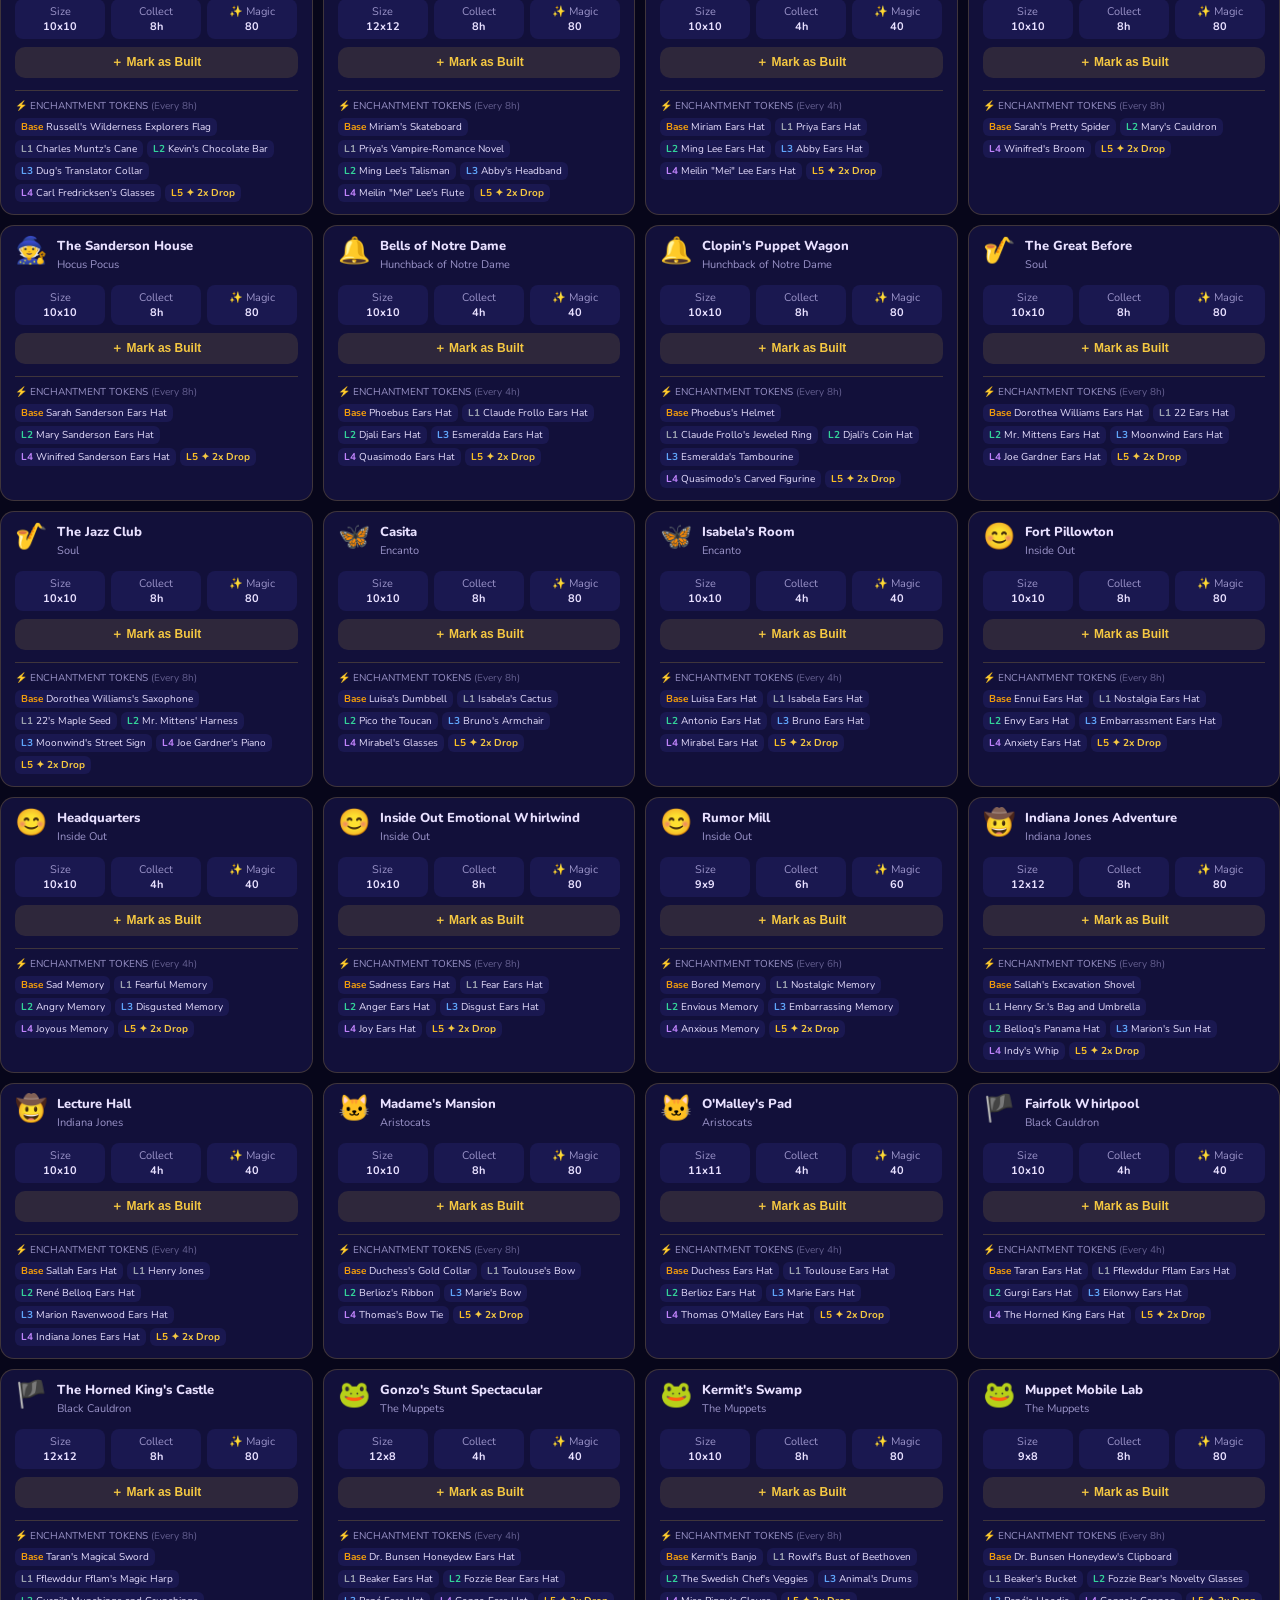
==== commit 666a4d22: "Update tokens tab, other improvments" ====
--- a/attractions.html
+++ b/attractions.html
@@ -46,18 +46,18 @@
     <div class="card" style="padding:12px 16px;margin-bottom:10px;">
       <div style="display:flex;gap:8px;align-items:center;flex-wrap:wrap;">
         <input type="text" id="attr-search-input" placeholder="🔍 Search attractions..." autocomplete="off"
-          oninput="renderAttractionsDebounced()" style="flex:1;min-width:160px;font-size:13px;">
-        <select id="attr-collection-filter" onchange="renderAttractions()"
+          style="flex:1;min-width:160px;font-size:13px;">
+        <select id="attr-collection-filter"
           style="font-size:11px;background:var(--card2);color:var(--text);border:1px solid var(--border);border-radius:8px;padding:4px 8px;cursor:pointer;height:32px;">
           <option value="">All Collections</option>
         </select>
       </div>
       <div class="char-filters" style="margin-top:10px;flex-wrap:wrap;">
-        <button class="filter-btn active" onclick="setAttrFilter('all',this)">All</button>
-        <button class="filter-btn" onclick="setAttrFilter('built',this)">Built</button>
-        <button class="filter-btn" onclick="setAttrFilter('not-built',this)">Not Built</button>
-        <button class="filter-btn" onclick="setAttrFilter('regular',this)">Regular</button>
-        <button class="filter-btn" onclick="setAttrFilter('elixir',this)" style="color:var(--teal);">⚗️ Elixir</button>
+        <button class="filter-btn active" data-filter="all">All</button>
+        <button class="filter-btn" data-filter="built">Built</button>
+        <button class="filter-btn" data-filter="not-built">Not Built</button>
+        <button class="filter-btn" data-filter="regular">Regular</button>
+        <button class="filter-btn" data-filter="elixir" style="color:var(--teal);">⚗️ Elixir</button>
       </div>
     </div>
 
--- a/css/style.css
+++ b/css/style.css
@@ -243,9 +243,9 @@
 
   .filter-btn.active,
   .filter-btn:hover {
-    background: var(--purple-light);
-    color: var(--gold);
-    border-color: var(--gold);
+    background: var(--purple-light) !important;
+    color: var(--gold) !important;
+    border-color: var(--gold) !important;
   }
 
   .char-grid {
@@ -786,9 +786,14 @@
     color: var(--gold);
   }
 
+  .rarity-unknown {
+    background: rgba(255, 255, 255, 0.07);
+    color: var(--muted);
+  }
+
   /* Scrollable containers */
   .scroll-y {
-    max-height: 520px;
+    max-height: 620px;
     overflow-y: auto;
     padding-right: 4px;
   }
